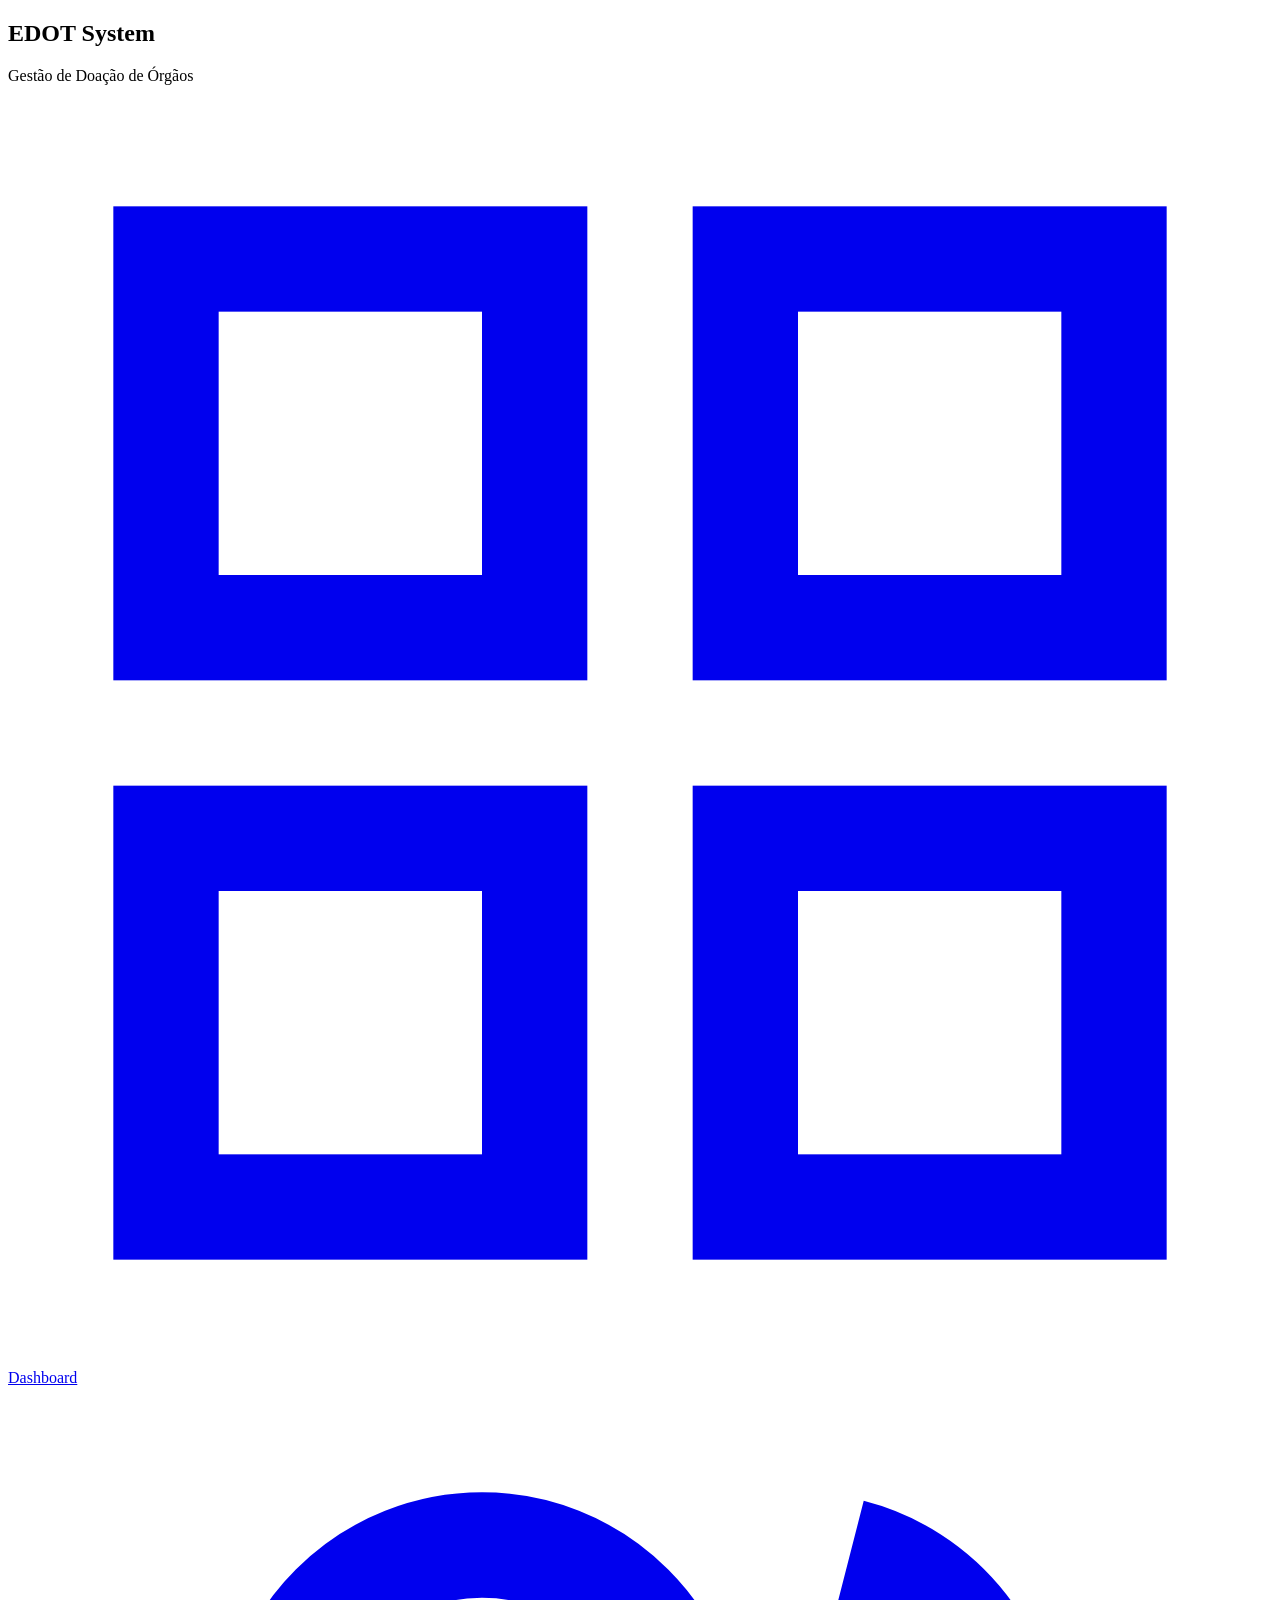
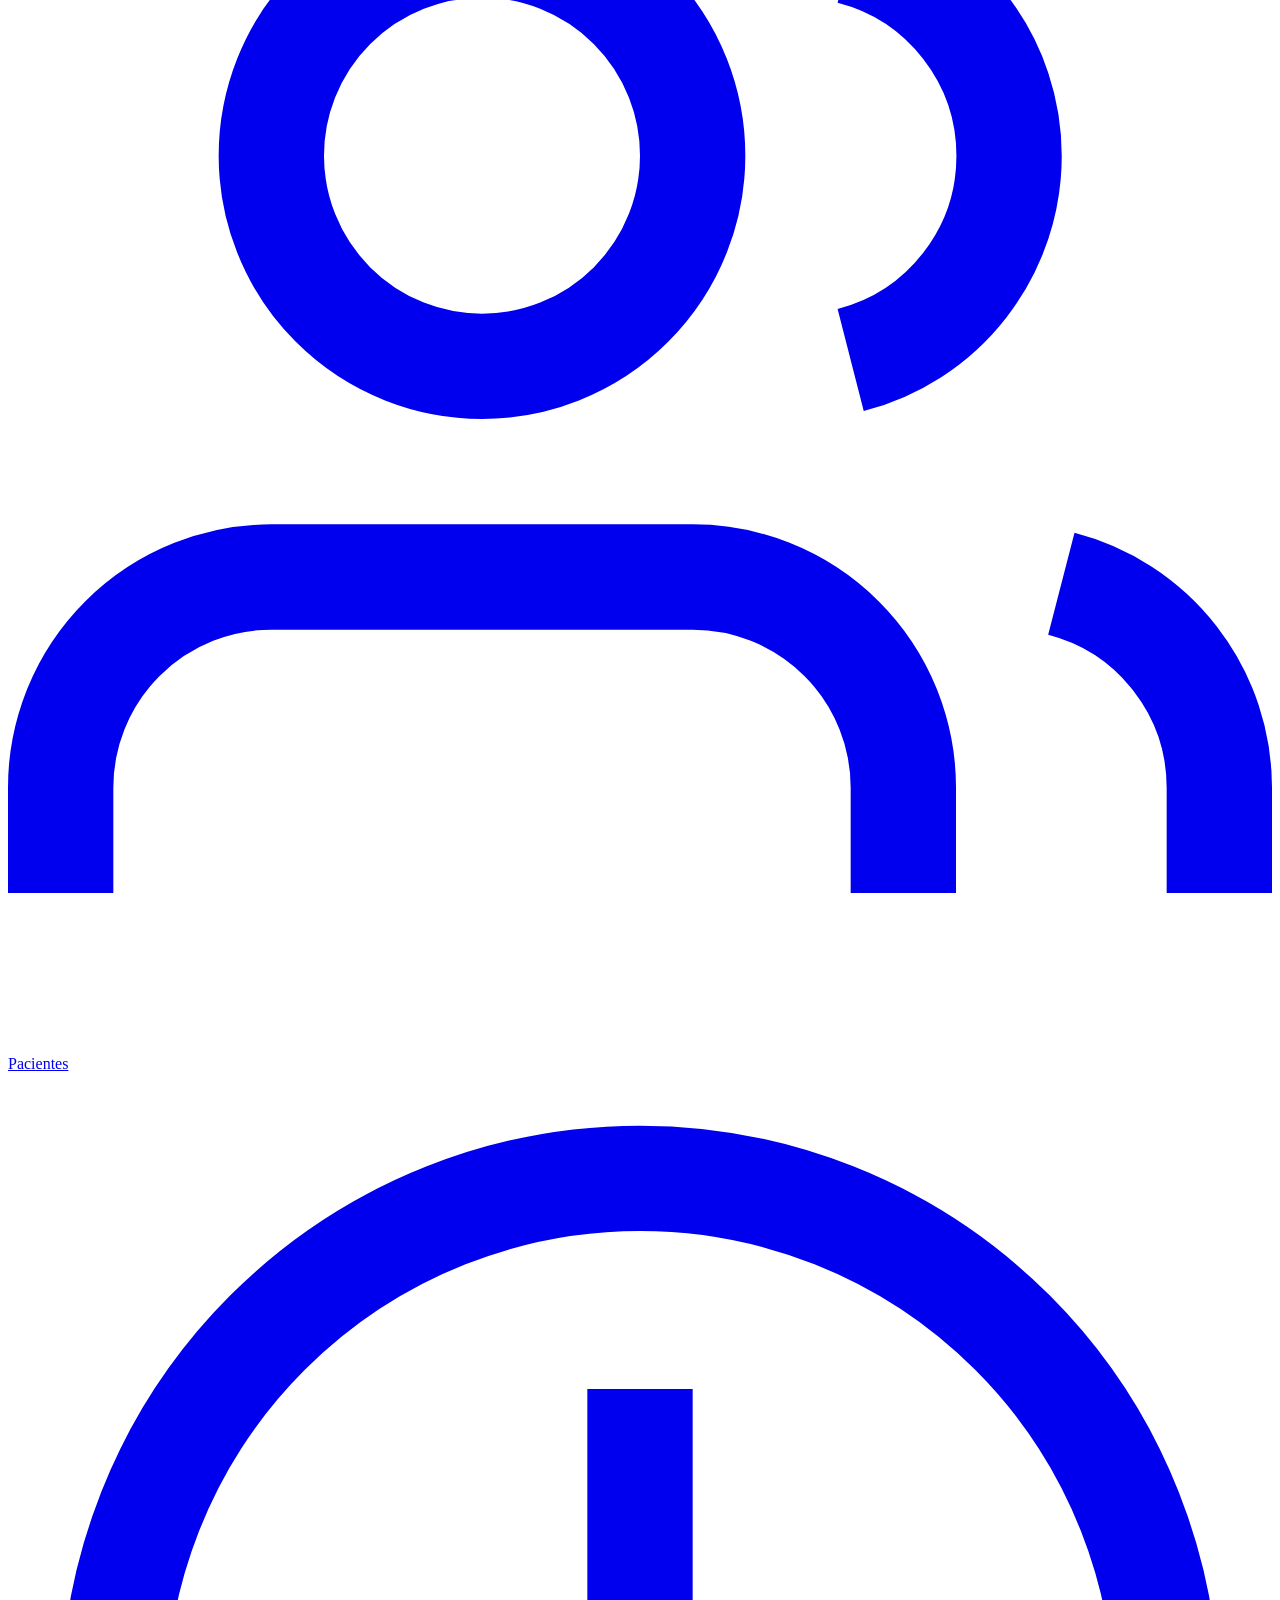
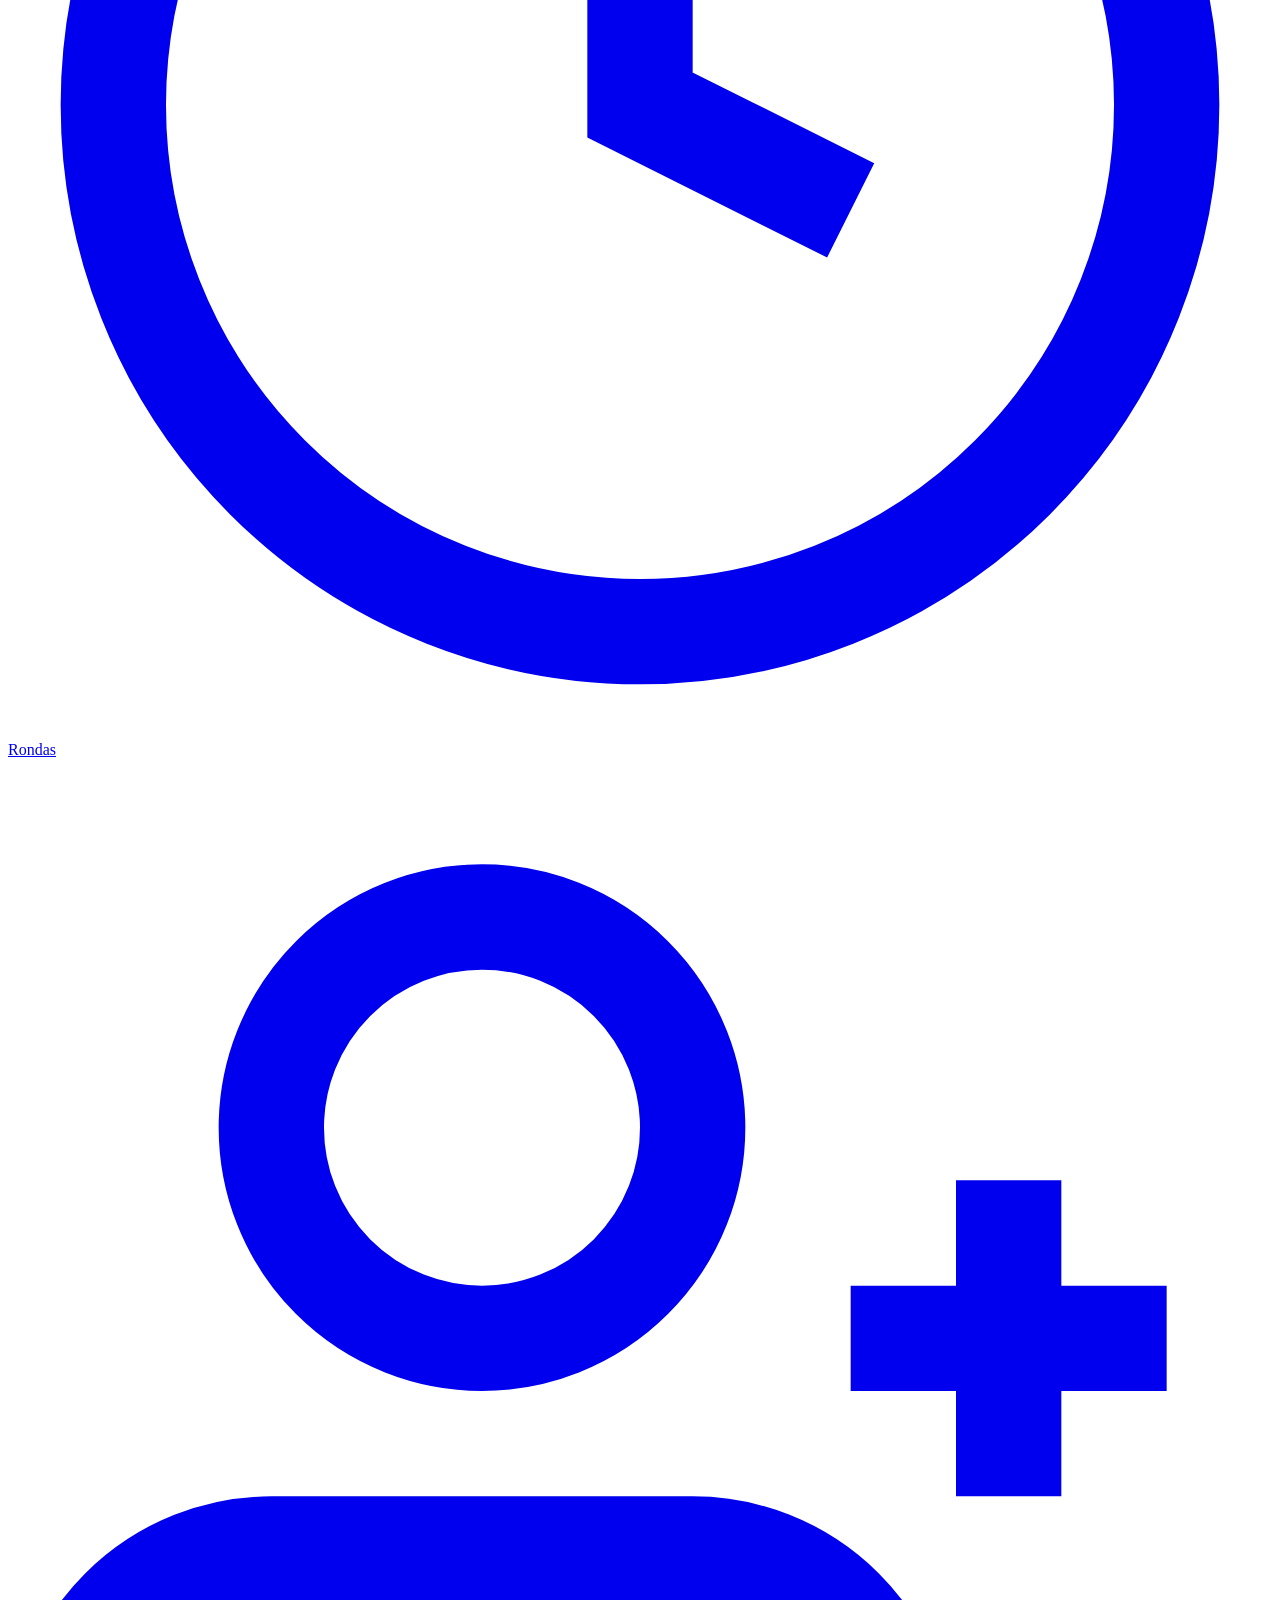
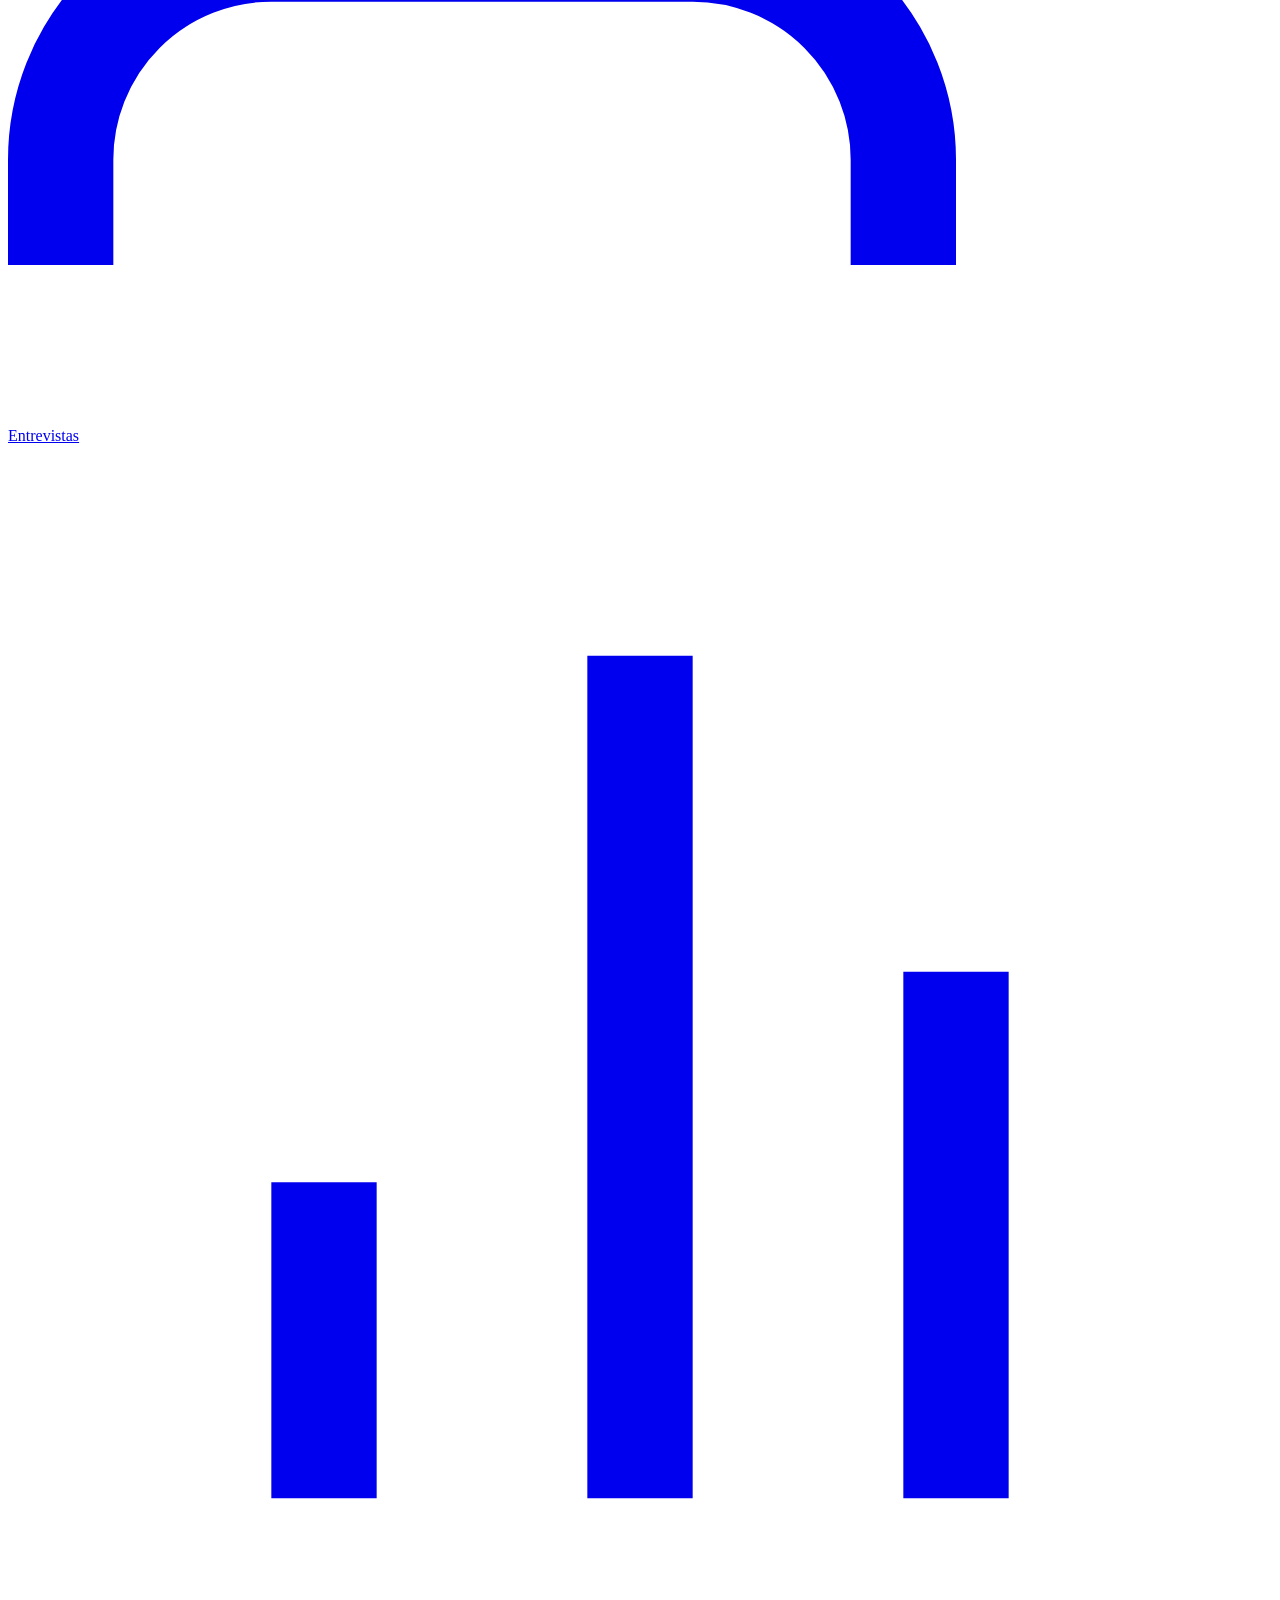
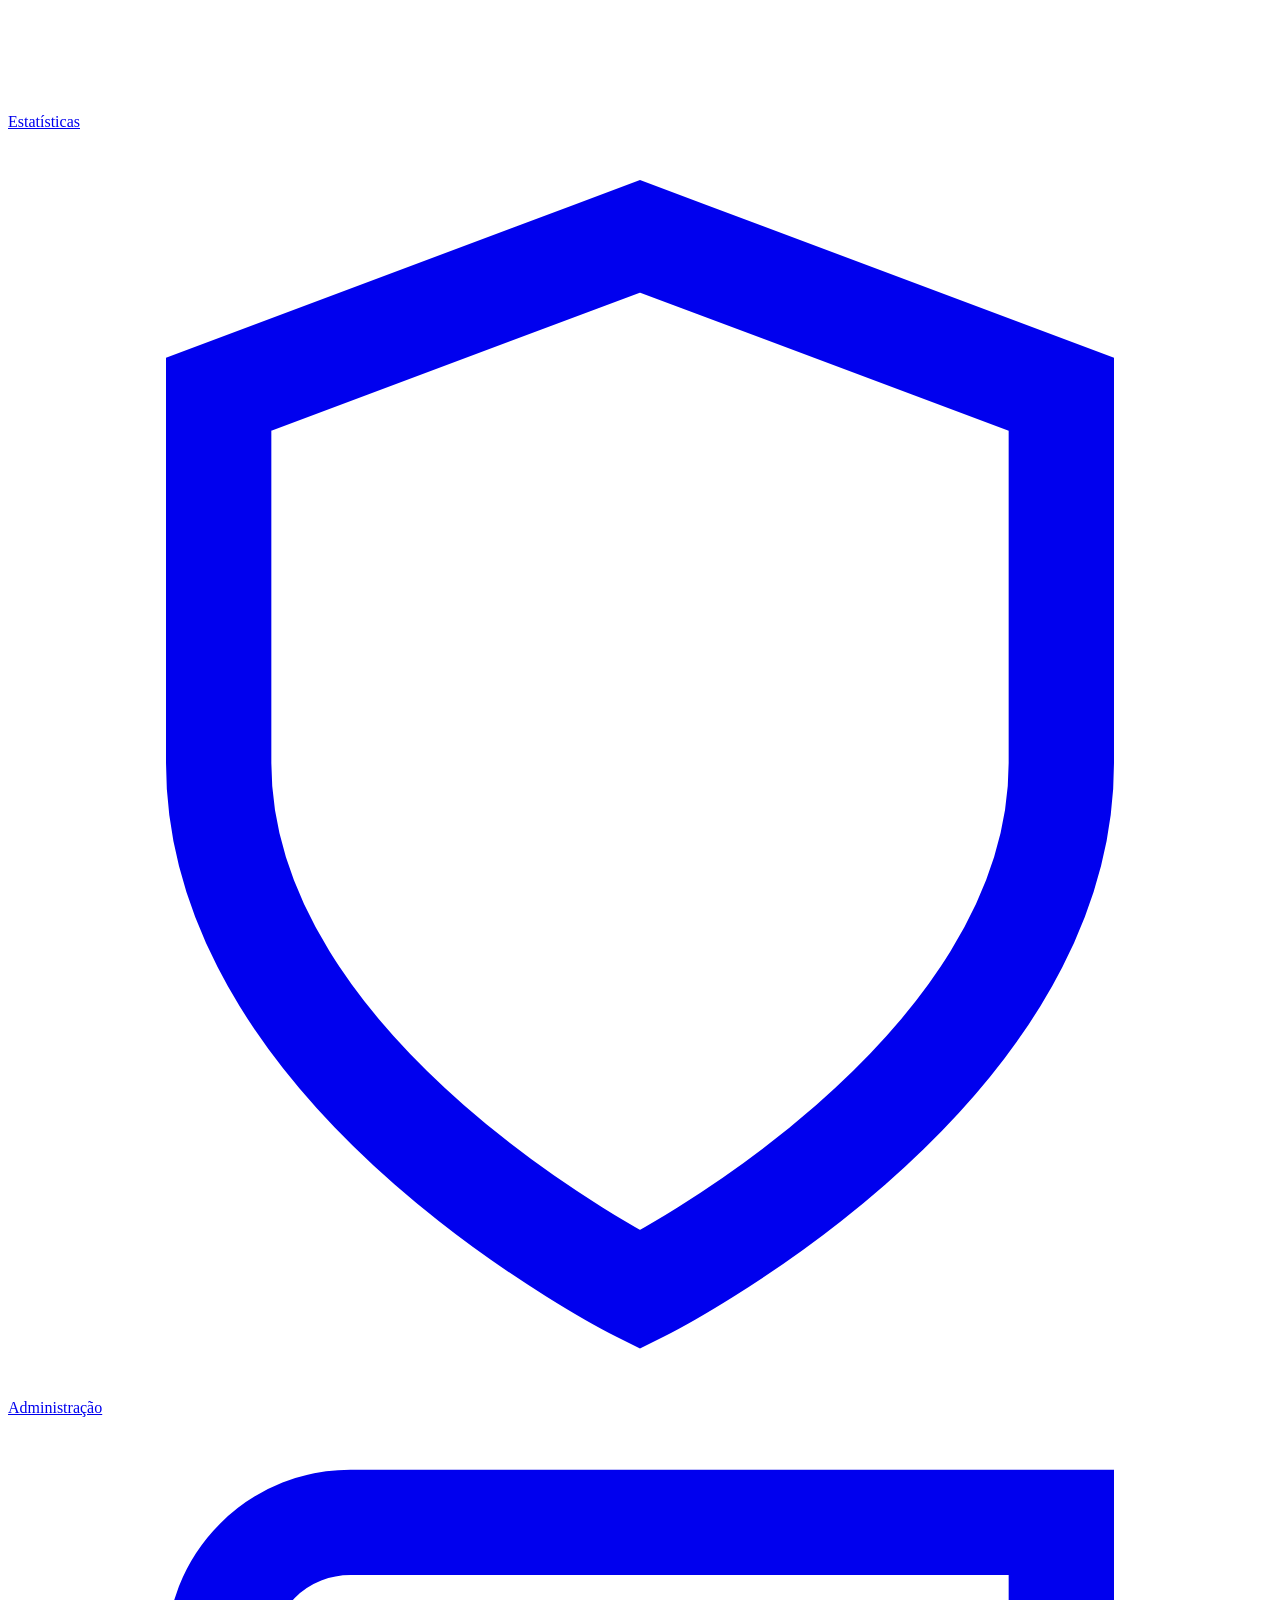
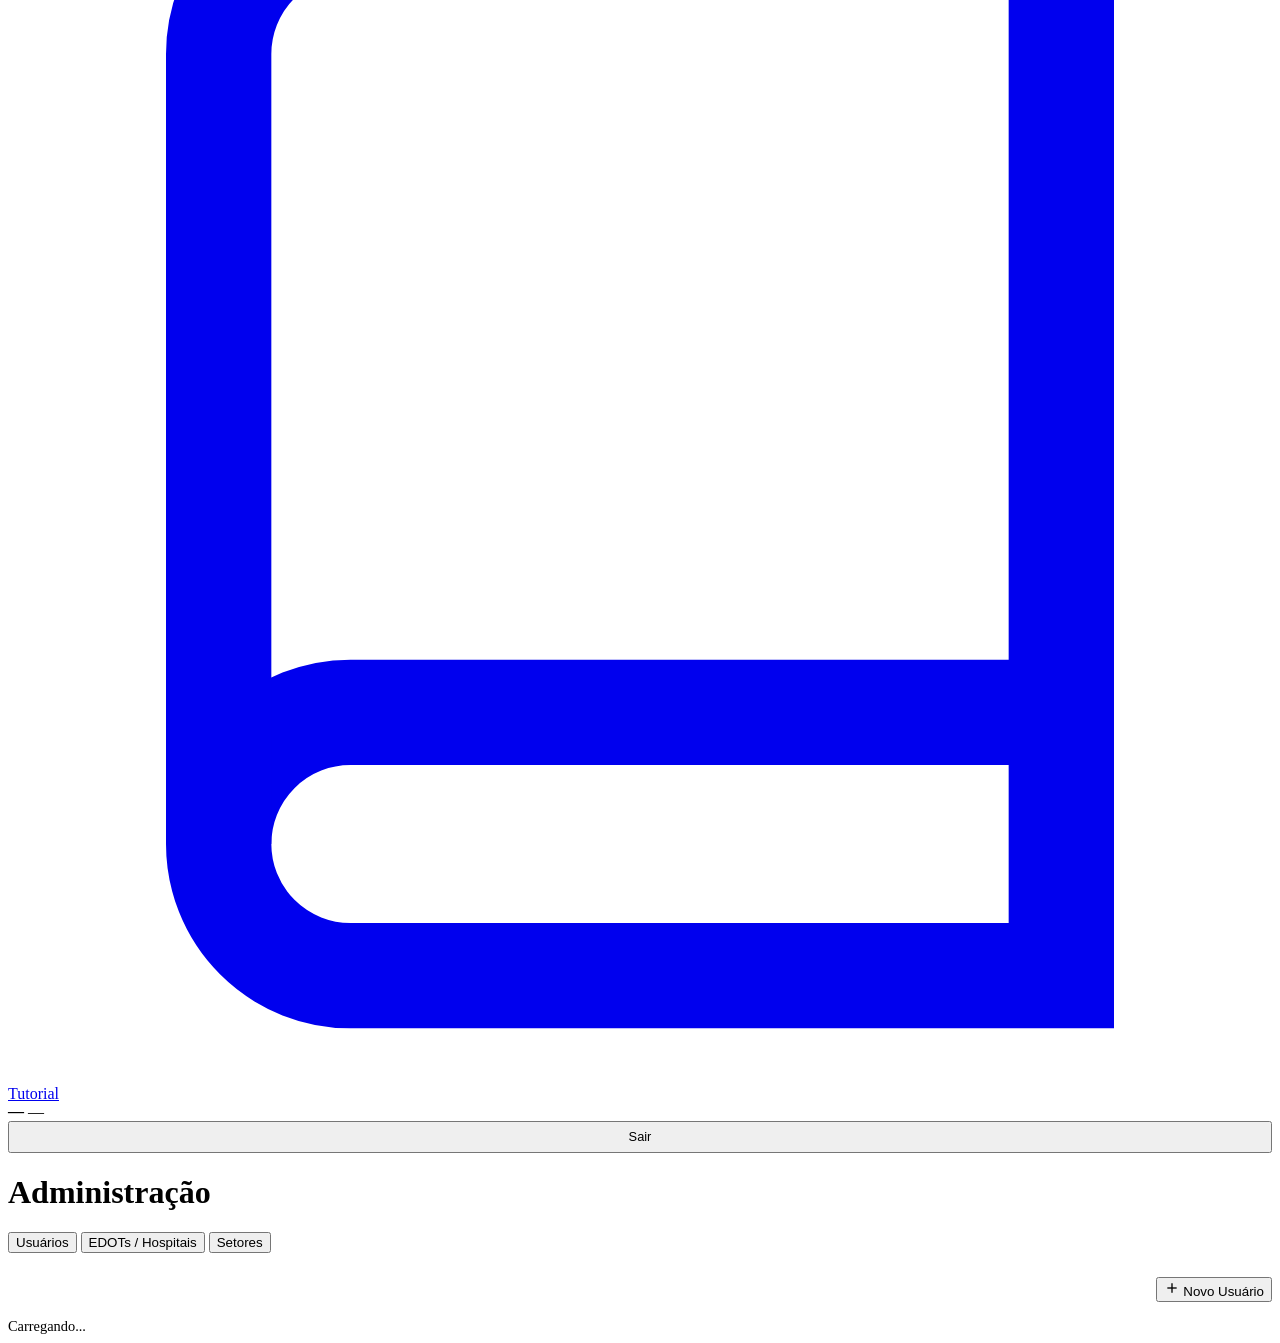
==== frontend/admin.html @ e47a6e8e "Add family interview module for tissue donation (DCD cases) New EntrevistaFamiliar model tracks circ" ====
<!DOCTYPE html>
<html lang="pt-BR">
<head>
  <meta charset="UTF-8">
  <meta name="viewport" content="width=device-width, initial-scale=1.0">
  <title>EDOT System — Administração</title>
  <link rel="stylesheet" href="/static/css/style.css">
</head>
<body class="page-main">

  <aside class="sidebar" id="sidebar">
    <div class="sidebar-topo">
      <h2>EDOT System</h2>
      <p>Gestão de Doação de Órgãos</p>
    </div>
    <nav class="sidebar-nav">
      <a href="/dashboard">
        <svg viewBox="0 0 24 24" fill="none" stroke="currentColor" stroke-width="2"><rect x="3" y="3" width="7" height="7"/><rect x="14" y="3" width="7" height="7"/><rect x="14" y="14" width="7" height="7"/><rect x="3" y="14" width="7" height="7"/></svg>
        Dashboard
      </a>
      <a href="/paciente">
        <svg viewBox="0 0 24 24" fill="none" stroke="currentColor" stroke-width="2"><path d="M17 21v-2a4 4 0 0 0-4-4H5a4 4 0 0 0-4 4v2"/><circle cx="9" cy="7" r="4"/><path d="M23 21v-2a4 4 0 0 0-3-3.87"/><path d="M16 3.13a4 4 0 0 1 0 7.75"/></svg>
        Pacientes
      </a>
      <a href="/ronda">
        <svg viewBox="0 0 24 24" fill="none" stroke="currentColor" stroke-width="2"><circle cx="12" cy="12" r="10"/><polyline points="12 6 12 12 16 14"/></svg>
        Rondas
      </a>
      <a href="/entrevista">
        <svg viewBox="0 0 24 24" fill="none" stroke="currentColor" stroke-width="2"><path d="M17 21v-2a4 4 0 0 0-4-4H5a4 4 0 0 0-4 4v2"/><circle cx="9" cy="7" r="4"/><line x1="19" y1="8" x2="19" y2="14"/><line x1="22" y1="11" x2="16" y2="11"/></svg>
        Entrevistas
      </a>
      <a href="/stats">
        <svg viewBox="0 0 24 24" fill="none" stroke="currentColor" stroke-width="2"><line x1="18" y1="20" x2="18" y2="10"/><line x1="12" y1="20" x2="12" y2="4"/><line x1="6" y1="20" x2="6" y2="14"/></svg>
        Estatísticas
      </a>
      <a href="/admin" class="ativo">
        <svg viewBox="0 0 24 24" fill="none" stroke="currentColor" stroke-width="2"><path d="M12 22s8-4 8-10V5l-8-3-8 3v7c0 6 8 10 8 10z"/></svg>
        Administração
      </a>
          <a href="/tutorial">
        <svg viewBox="0 0 24 24" fill="none" stroke="currentColor" stroke-width="2"><path d="M4 19.5A2.5 2.5 0 0 1 6.5 17H20"/><path d="M6.5 2H20v20H6.5A2.5 2.5 0 0 1 4 19.5v-15A2.5 2.5 0 0 1 6.5 2z"/></svg>
        Tutorial
      </a>
    </nav>
    <div class="sidebar-rodape">
      <div class="usuario-info">
        <strong id="sidebar-nome">—</strong>
        <span id="sidebar-perfil">—</span>
      </div>
      <button class="btn btn-secundario" onclick="Api.limparSessao(); window.location.href='/';" style="width:100%;font-size:.8rem;padding:.4rem">
        Sair
      </button>
    </div>
  </aside>

  <main class="conteudo">
    <div class="page-header">
      <h1>Administração</h1>
    </div>

    <!-- Abas -->
    <div style="display:flex;gap:.25rem;margin-bottom:1.5rem;border-bottom:2px solid var(--cinza-borda)">
      <button class="aba aba-ativa" data-aba="usuarios">Usuários</button>
      <button class="aba" data-aba="edots" id="aba-edots">EDOTs / Hospitais</button>
      <button class="aba" data-aba="setores">Setores</button>
    </div>

    <!-- Painel: Usuários -->
    <div id="painel-usuarios">
      <div style="display:flex;justify-content:flex-end;margin-bottom:1rem">
        <button class="btn btn-sucesso" id="btn-novo-usuario">
          <svg viewBox="0 0 24 24" width="16" height="16" fill="none" stroke="currentColor" stroke-width="2"><line x1="12" y1="5" x2="12" y2="19"/><line x1="5" y1="12" x2="19" y2="12"/></svg>
          Novo Usuário
        </button>
      </div>
      <div class="card">
        <div id="loading-usuarios" style="color:var(--texto-leve);font-size:.9rem">Carregando...</div>
        <div class="tabela-wrapper" id="wrapper-usuarios" style="display:none">
          <table>
            <thead>
              <tr>
                <th>Nome</th>
                <th>E-mail</th>
                <th>Perfil</th>
                <th>EDOT / OPO</th>
                <th>Status</th>
                <th></th>
              </tr>
            </thead>
            <tbody id="tbody-usuarios"></tbody>
          </table>
        </div>
      </div>
    </div>

    <!-- Painel: EDOTs -->
    <div id="painel-edots" style="display:none">
      <div style="display:flex;justify-content:flex-end;margin-bottom:1rem" id="toolbar-edots">
        <button class="btn btn-sucesso" id="btn-novo-edot">
          <svg viewBox="0 0 24 24" width="16" height="16" fill="none" stroke="currentColor" stroke-width="2"><line x1="12" y1="5" x2="12" y2="19"/><line x1="5" y1="12" x2="19" y2="12"/></svg>
          Nova EDOT
        </button>
      </div>
      <div class="card">
        <div id="loading-edots" style="color:var(--texto-leve);font-size:.9rem">Carregando...</div>
        <div class="tabela-wrapper" id="wrapper-edots" style="display:none">
          <table>
            <thead>
              <tr>
                <th>Sigla</th>
                <th>Hospital</th>
                <th>OPO</th>
                <th>Status</th>
              </tr>
            </thead>
            <tbody id="tbody-edots"></tbody>
          </table>
        </div>
      </div>
    </div>

    <!-- Painel: Setores -->
    <div id="painel-setores" style="display:none">
      <div style="display:flex;gap:.75rem;align-items:flex-end;margin-bottom:1rem;flex-wrap:wrap">
        <div class="form-grupo" style="margin:0;min-width:200px">
          <label>Filtrar por EDOT</label>
          <select id="filtro-edot-setor">
            <option value="">Todas as EDOTs</option>
          </select>
        </div>
        <button class="btn btn-sucesso" id="btn-novo-setor">
          <svg viewBox="0 0 24 24" width="16" height="16" fill="none" stroke="currentColor" stroke-width="2"><line x1="12" y1="5" x2="12" y2="19"/><line x1="5" y1="12" x2="19" y2="12"/></svg>
          Novo Setor
        </button>
      </div>
      <div class="card">
        <div id="loading-setores" style="color:var(--texto-leve);font-size:.9rem">Carregando...</div>
        <div class="tabela-wrapper" id="wrapper-setores" style="display:none">
          <table>
            <thead>
              <tr>
                <th>Nome</th>
                <th>EDOT</th>
                <th>Descrição</th>
                <th>Status</th>
              </tr>
            </thead>
            <tbody id="tbody-setores"></tbody>
          </table>
        </div>
      </div>
    </div>
  </main>

  <!-- Modal: Usuário -->
  <div id="modal-usuario" class="modal-overlay" style="display:none">
    <div class="modal-box">
      <div class="modal-header">
        <h2 class="modal-titulo" id="titulo-usuario">Novo Usuário</h2>
        <button class="modal-fechar" onclick="fecharModalUsuario()">&times;</button>
      </div>
      <div id="alerta-usuario" class="alerta"></div>
      <form id="form-usuario">
        <input type="hidden" id="u-id">
        <div class="form-grupo">
          <label for="u-nome">Nome completo *</label>
          <input type="text" id="u-nome" required>
        </div>
        <div class="form-grupo">
          <label for="u-email">E-mail *</label>
          <input type="email" id="u-email" required>
        </div>
        <div class="form-grupo" id="grupo-senha">
          <label for="u-senha">Senha *</label>
          <input type="password" id="u-senha" placeholder="Mínimo 6 caracteres">
        </div>
        <div class="form-grupo" id="grupo-perfil">
          <label for="u-perfil">Perfil *</label>
          <select id="u-perfil" required>
            <option value="">Selecione...</option>
            <option value="cet_admin">CET Admin</option>
            <option value="opo_auditor">OPO Auditor</option>
            <option value="edot_coord">EDOT Coordenador</option>
            <option value="edot_membro">EDOT Membro</option>
          </select>
        </div>
        <div class="form-grupo" id="grupo-edot">
          <label for="u-edot">EDOT</label>
          <select id="u-edot">
            <option value="">Nenhuma</option>
          </select>
        </div>
        <div class="form-grupo" id="grupo-opo">
          <label for="u-opo">OPO</label>
          <select id="u-opo">
            <option value="">Nenhuma</option>
          </select>
        </div>
        <div style="display:flex;gap:.75rem;justify-content:flex-end">
          <button type="button" class="btn btn-secundario" onclick="fecharModalUsuario()">Cancelar</button>
          <button type="button" class="btn btn-perigo" id="btn-desativar-usuario" style="display:none">Desativar</button>
          <button type="submit" class="btn btn-sucesso">
            <span id="spinner-usuario" class="spinner" style="display:none"></span>
            Salvar
          </button>
        </div>
      </form>
    </div>
  </div>

  <!-- Modal: EDOT -->
  <div id="modal-edot" class="modal-overlay" style="display:none">
    <div class="modal-box">
      <div class="modal-header">
        <h2 class="modal-titulo">Nova EDOT</h2>
        <button class="modal-fechar" onclick="fecharModalEdot()">&times;</button>
      </div>
      <div id="alerta-edot" class="alerta"></div>
      <form id="form-edot">
        <div class="form-grupo">
          <label for="edot-nome">Nome do Hospital *</label>
          <input type="text" id="edot-nome" required>
        </div>
        <div class="form-grupo">
          <label for="edot-sigla">Sigla *</label>
          <input type="text" id="edot-sigla" required placeholder="Ex: HPS">
        </div>
        <div class="form-grupo">
          <label for="edot-opo">OPO *</label>
          <select id="edot-opo" required>
            <option value="">Selecione...</option>
          </select>
        </div>
        <div style="display:flex;gap:.75rem;justify-content:flex-end">
          <button type="button" class="btn btn-secundario" onclick="fecharModalEdot()">Cancelar</button>
          <button type="submit" class="btn btn-sucesso">
            <span id="spinner-edot" class="spinner" style="display:none"></span>
            Salvar
          </button>
        </div>
      </form>
    </div>
  </div>

  <!-- Modal: Setor -->
  <div id="modal-setor" class="modal-overlay" style="display:none">
    <div class="modal-box">
      <div class="modal-header">
        <h2 class="modal-titulo">Novo Setor</h2>
        <button class="modal-fechar" onclick="fecharModalSetor()">&times;</button>
      </div>
      <div id="alerta-setor" class="alerta"></div>
      <form id="form-setor">
        <div class="form-grupo">
          <label for="setor-nome">Nome do Setor *</label>
          <input type="text" id="setor-nome" required placeholder="Ex: UTI Adulto">
        </div>
        <div class="form-grupo">
          <label for="setor-edot">EDOT *</label>
          <select id="setor-edot" required>
            <option value="">Selecione...</option>
          </select>
        </div>
        <div class="form-grupo">
          <label for="setor-descricao">Descrição</label>
          <input type="text" id="setor-descricao" placeholder="Descrição opcional">
        </div>
        <div style="display:flex;gap:.75rem;justify-content:flex-end">
          <button type="button" class="btn btn-secundario" onclick="fecharModalSetor()">Cancelar</button>
          <button type="submit" class="btn btn-sucesso">
            <span id="spinner-setor" class="spinner" style="display:none"></span>
            Salvar
          </button>
        </div>
      </form>
    </div>
  </div>

  <script src="/static/js/api.js"></script>
  <script src="/static/js/admin.js"></script>
</body>
</html>
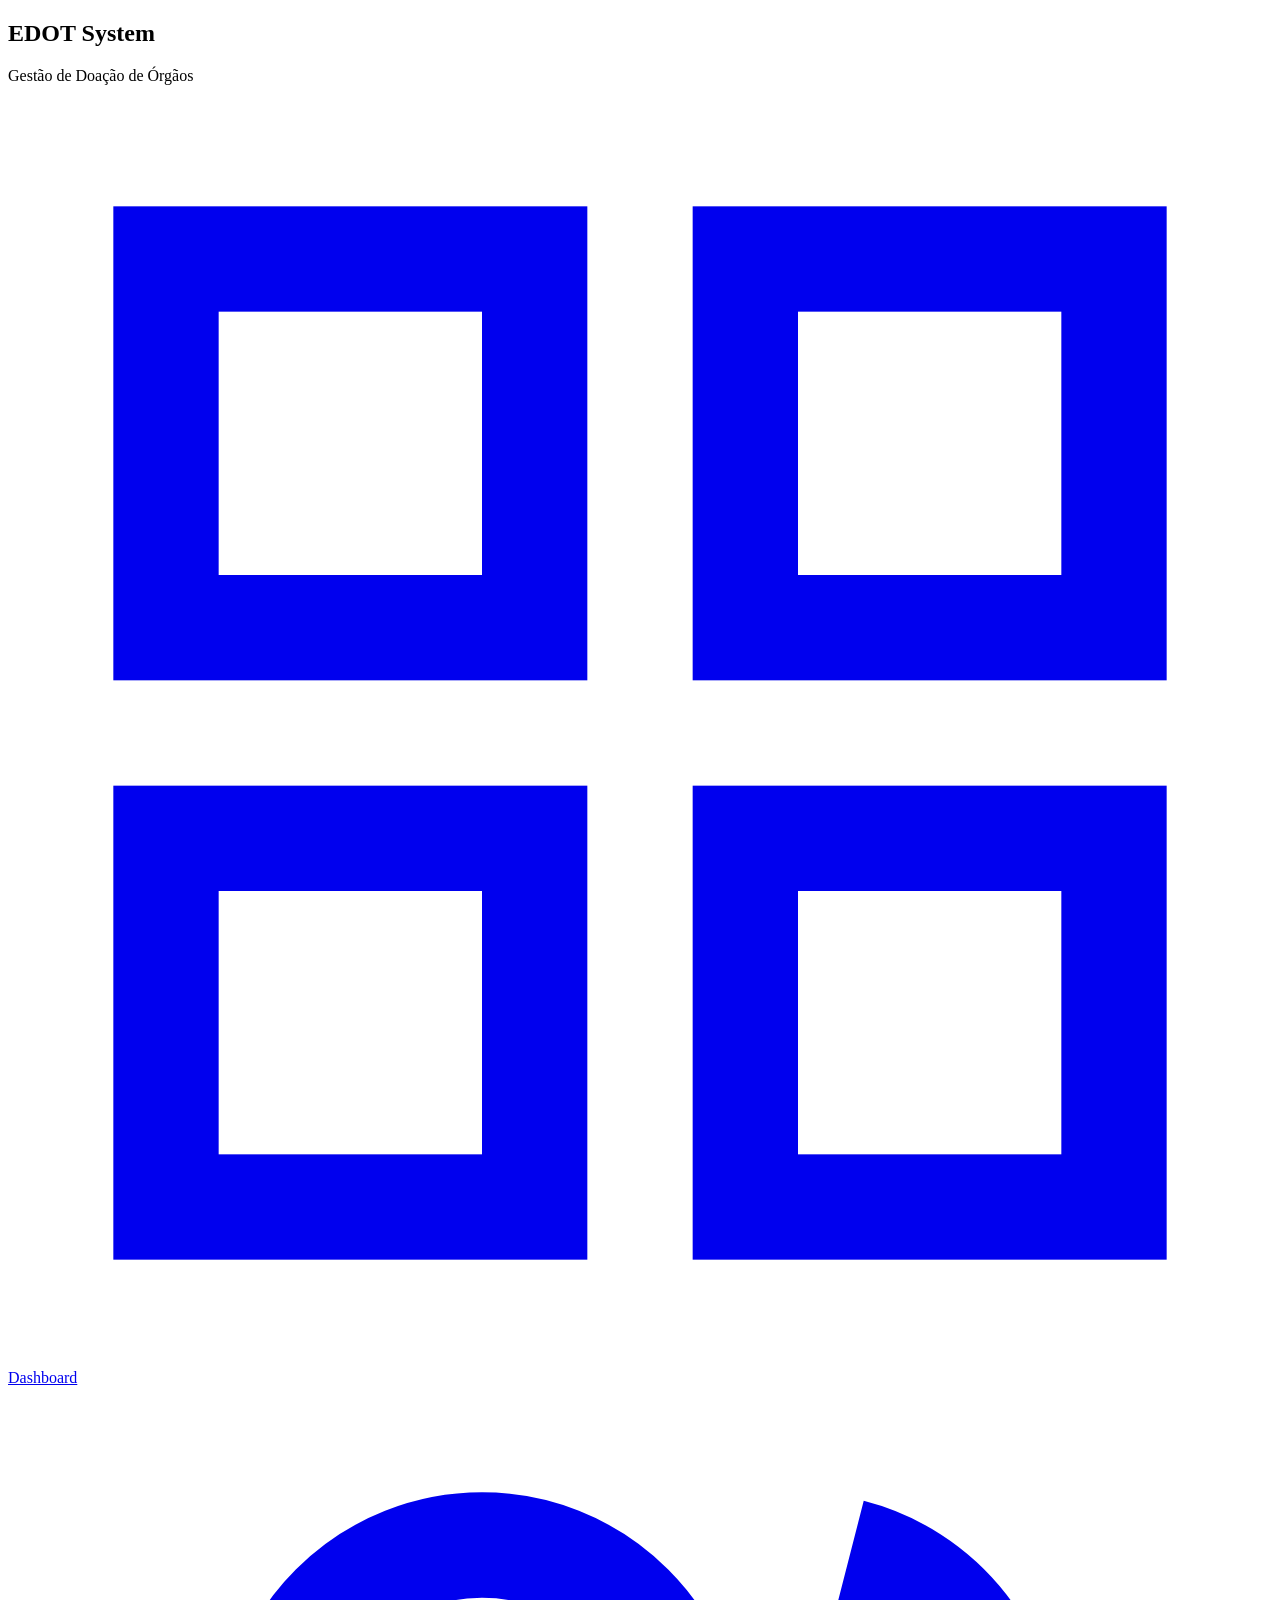
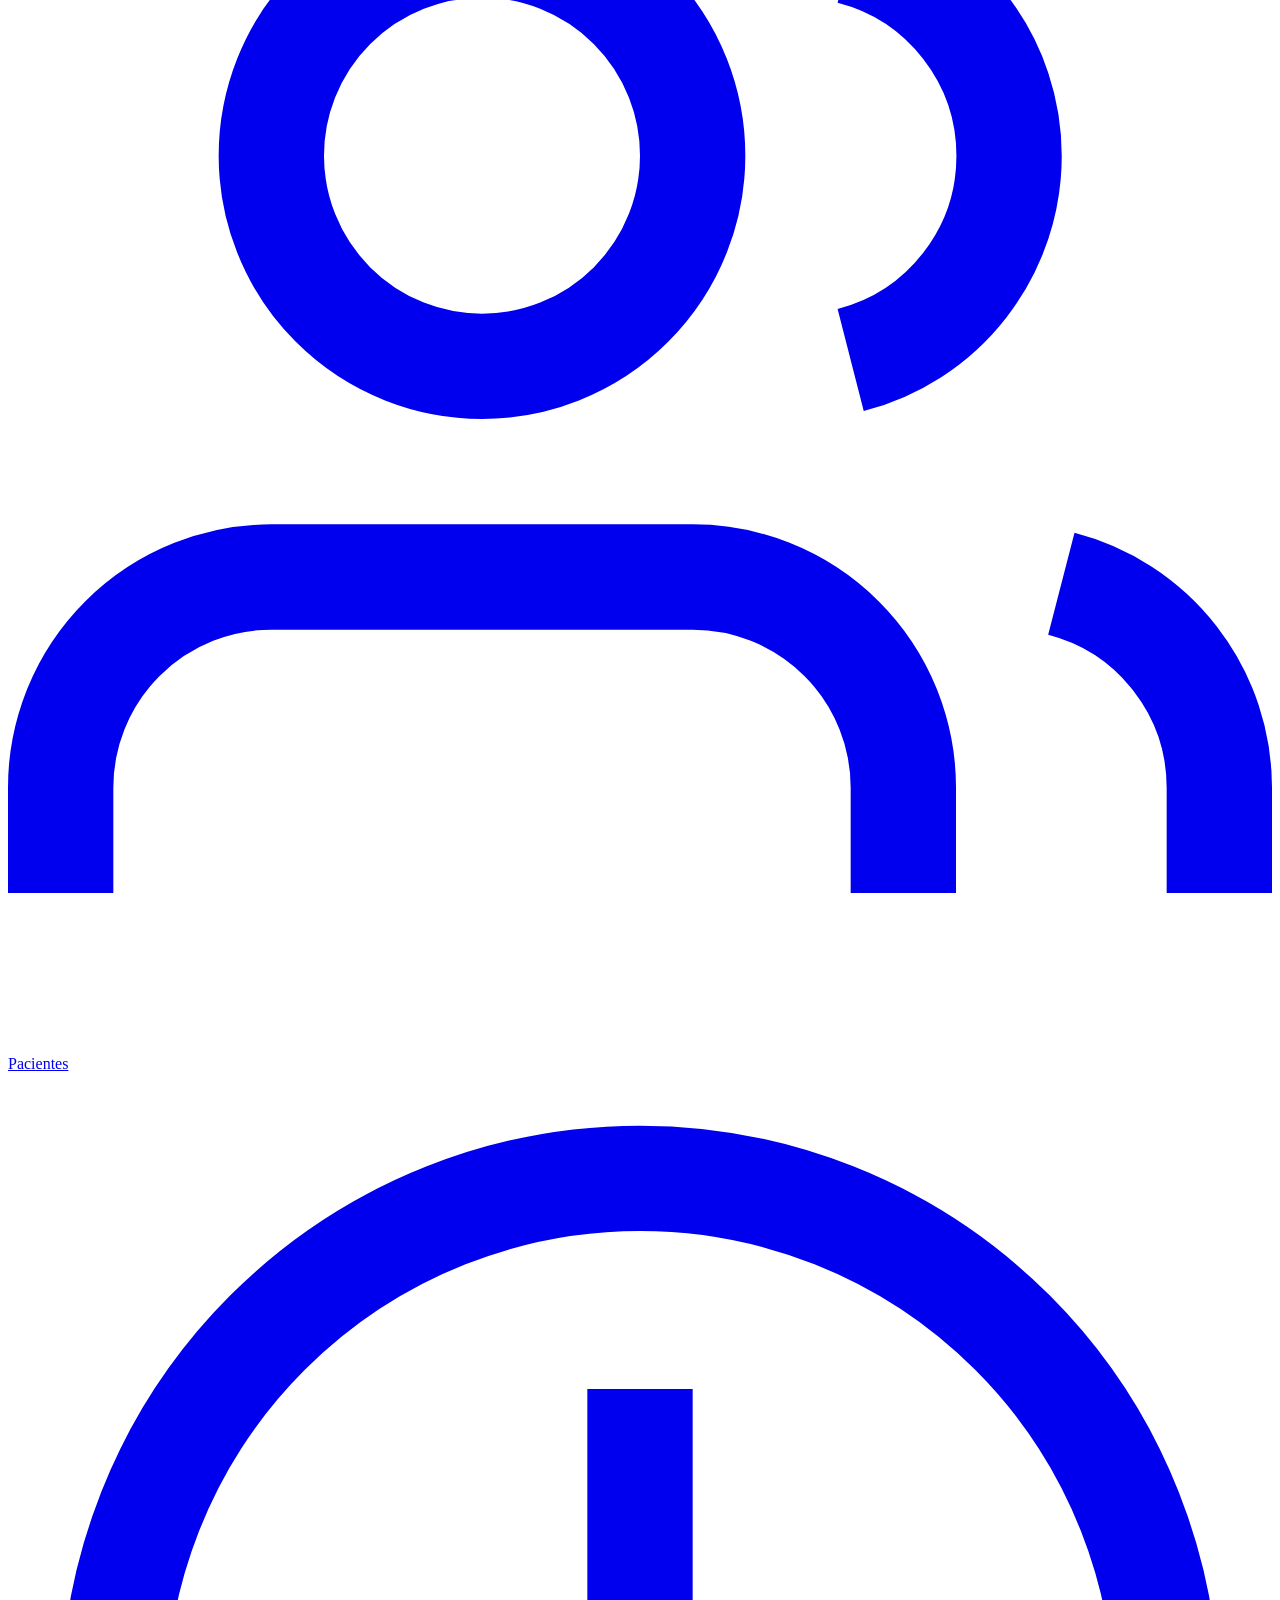
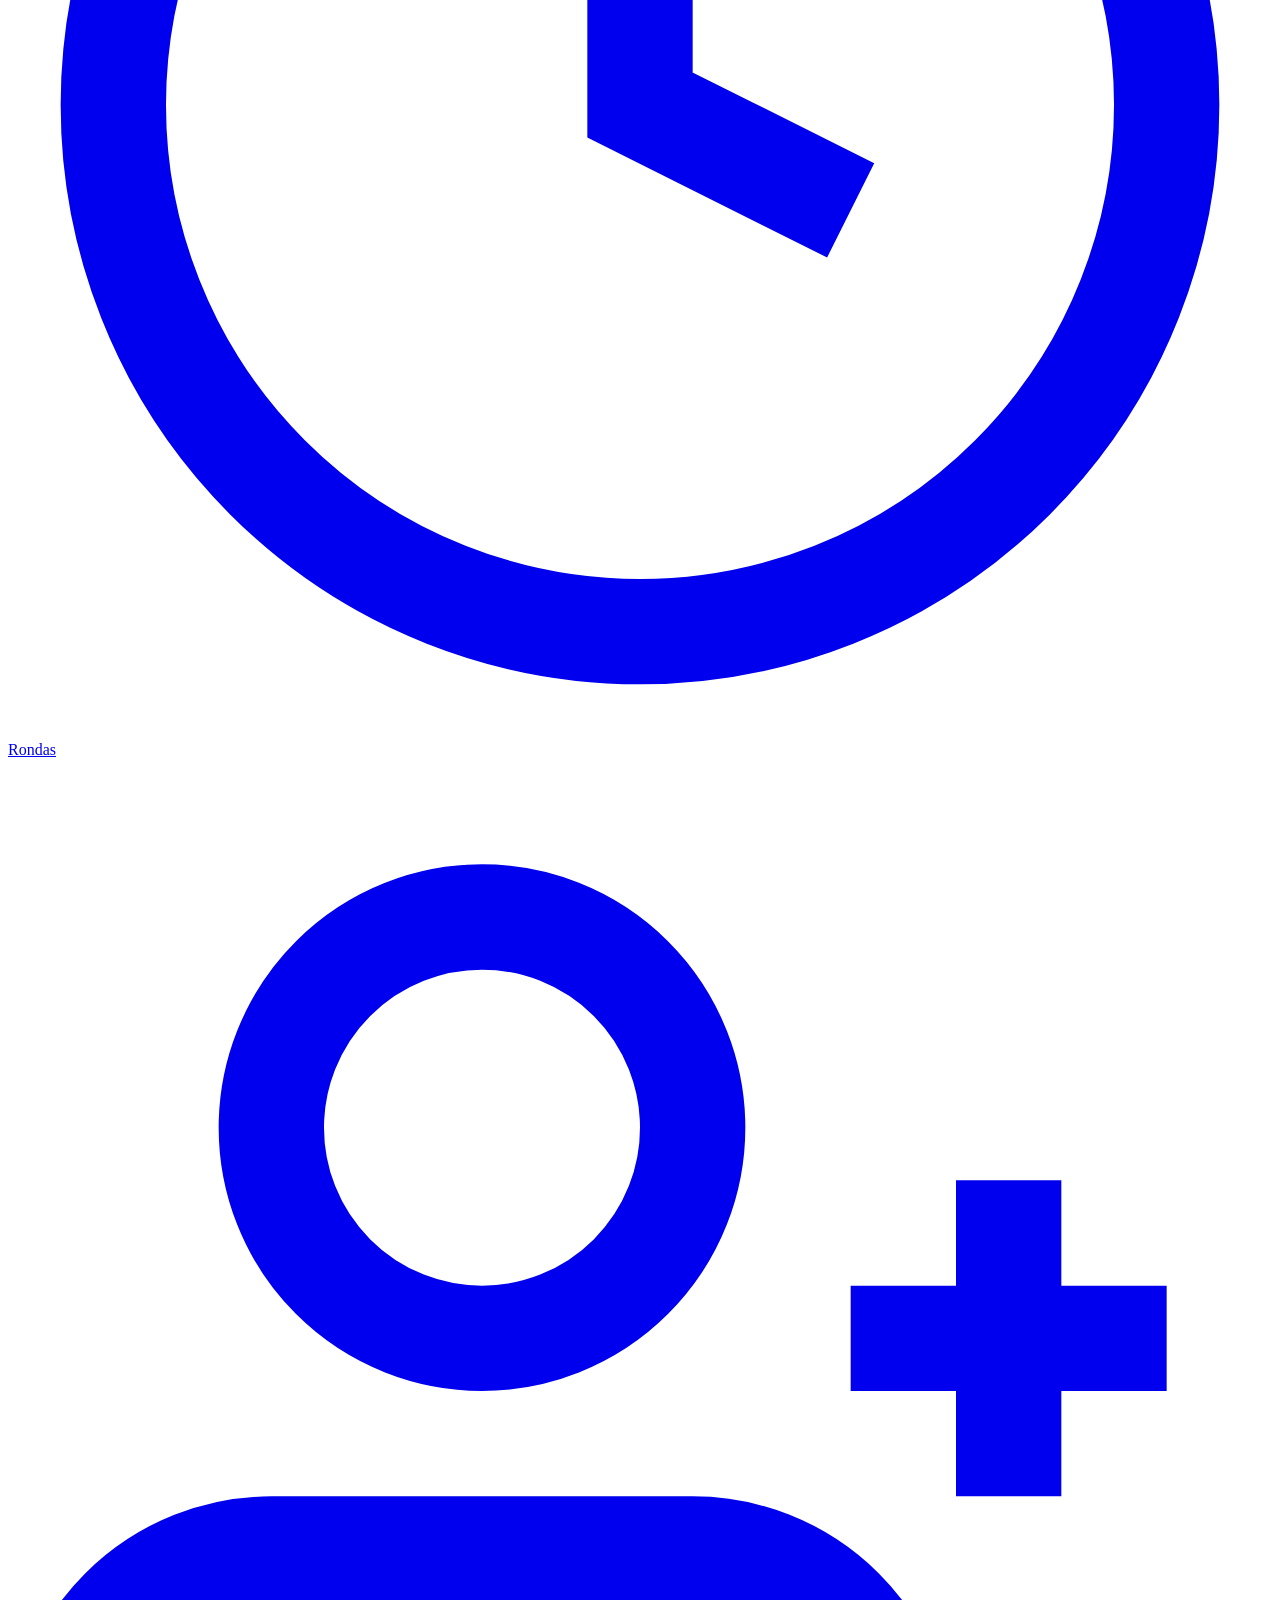
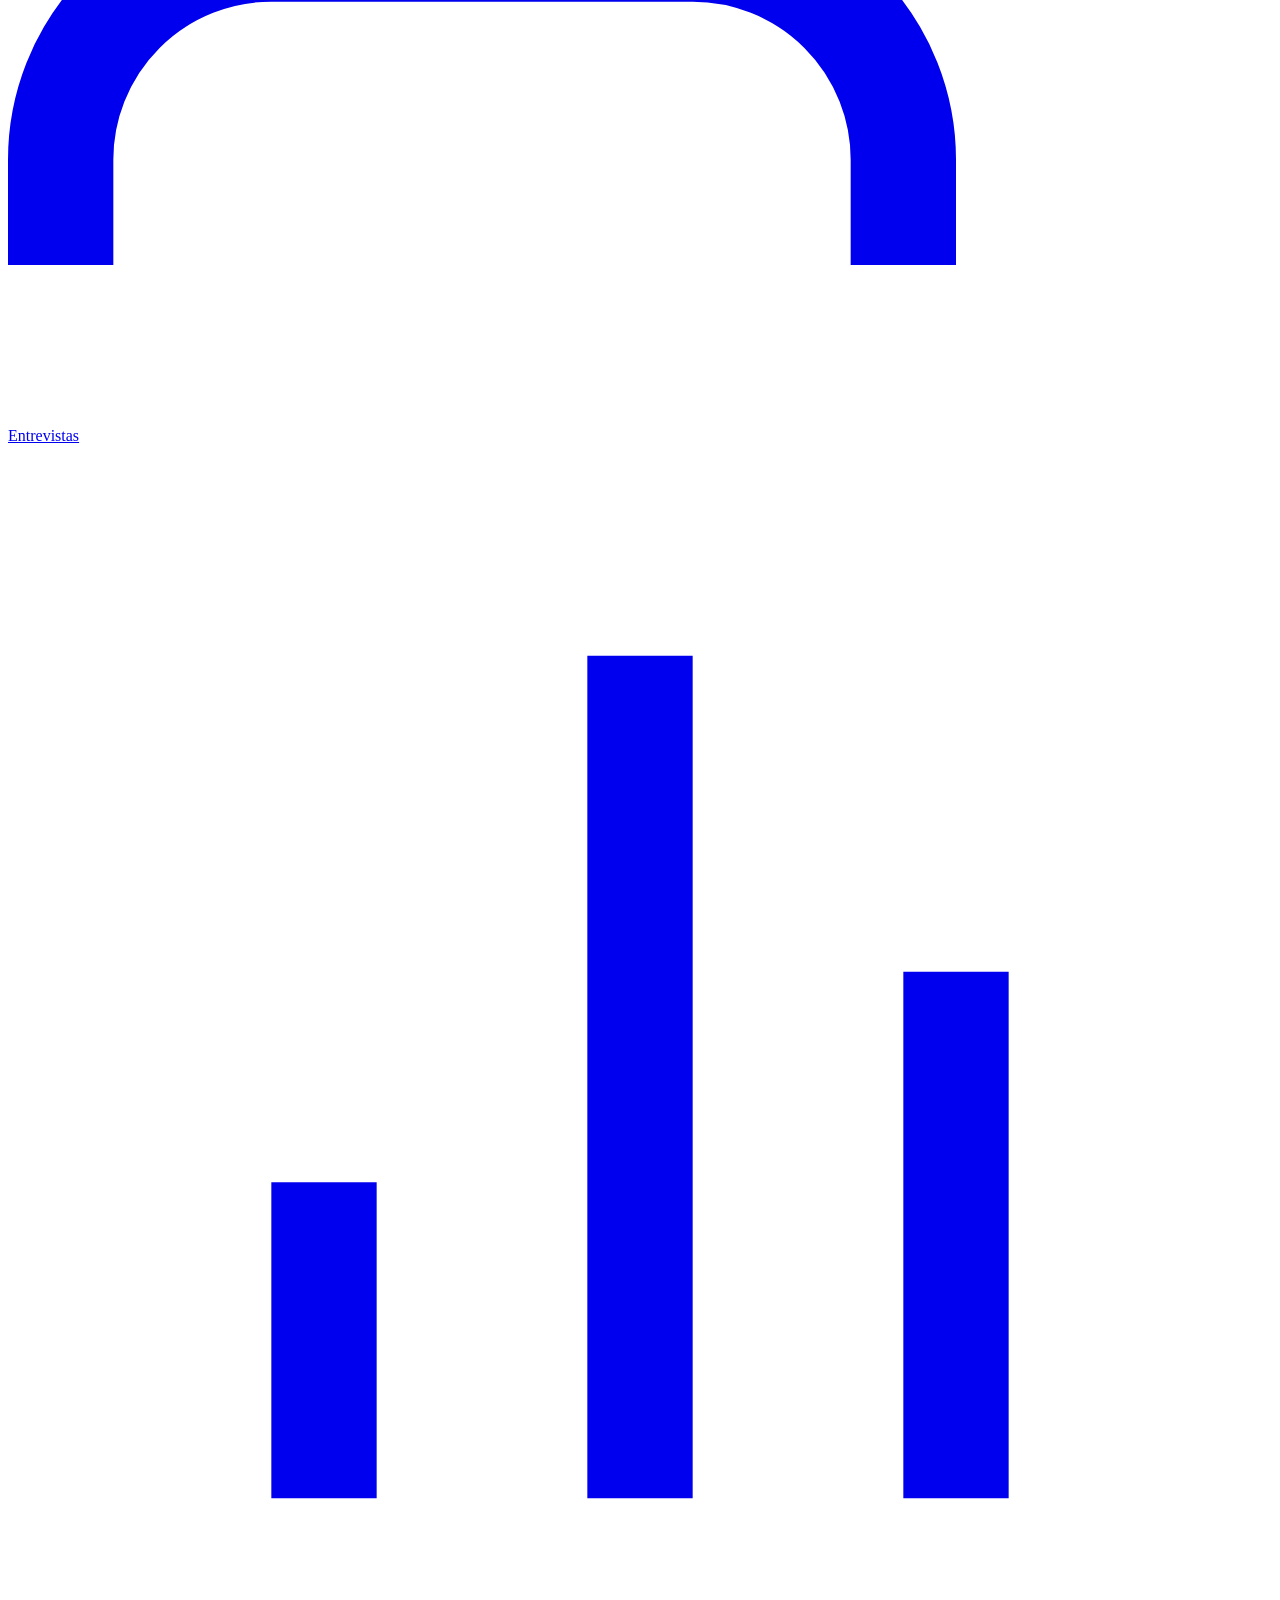
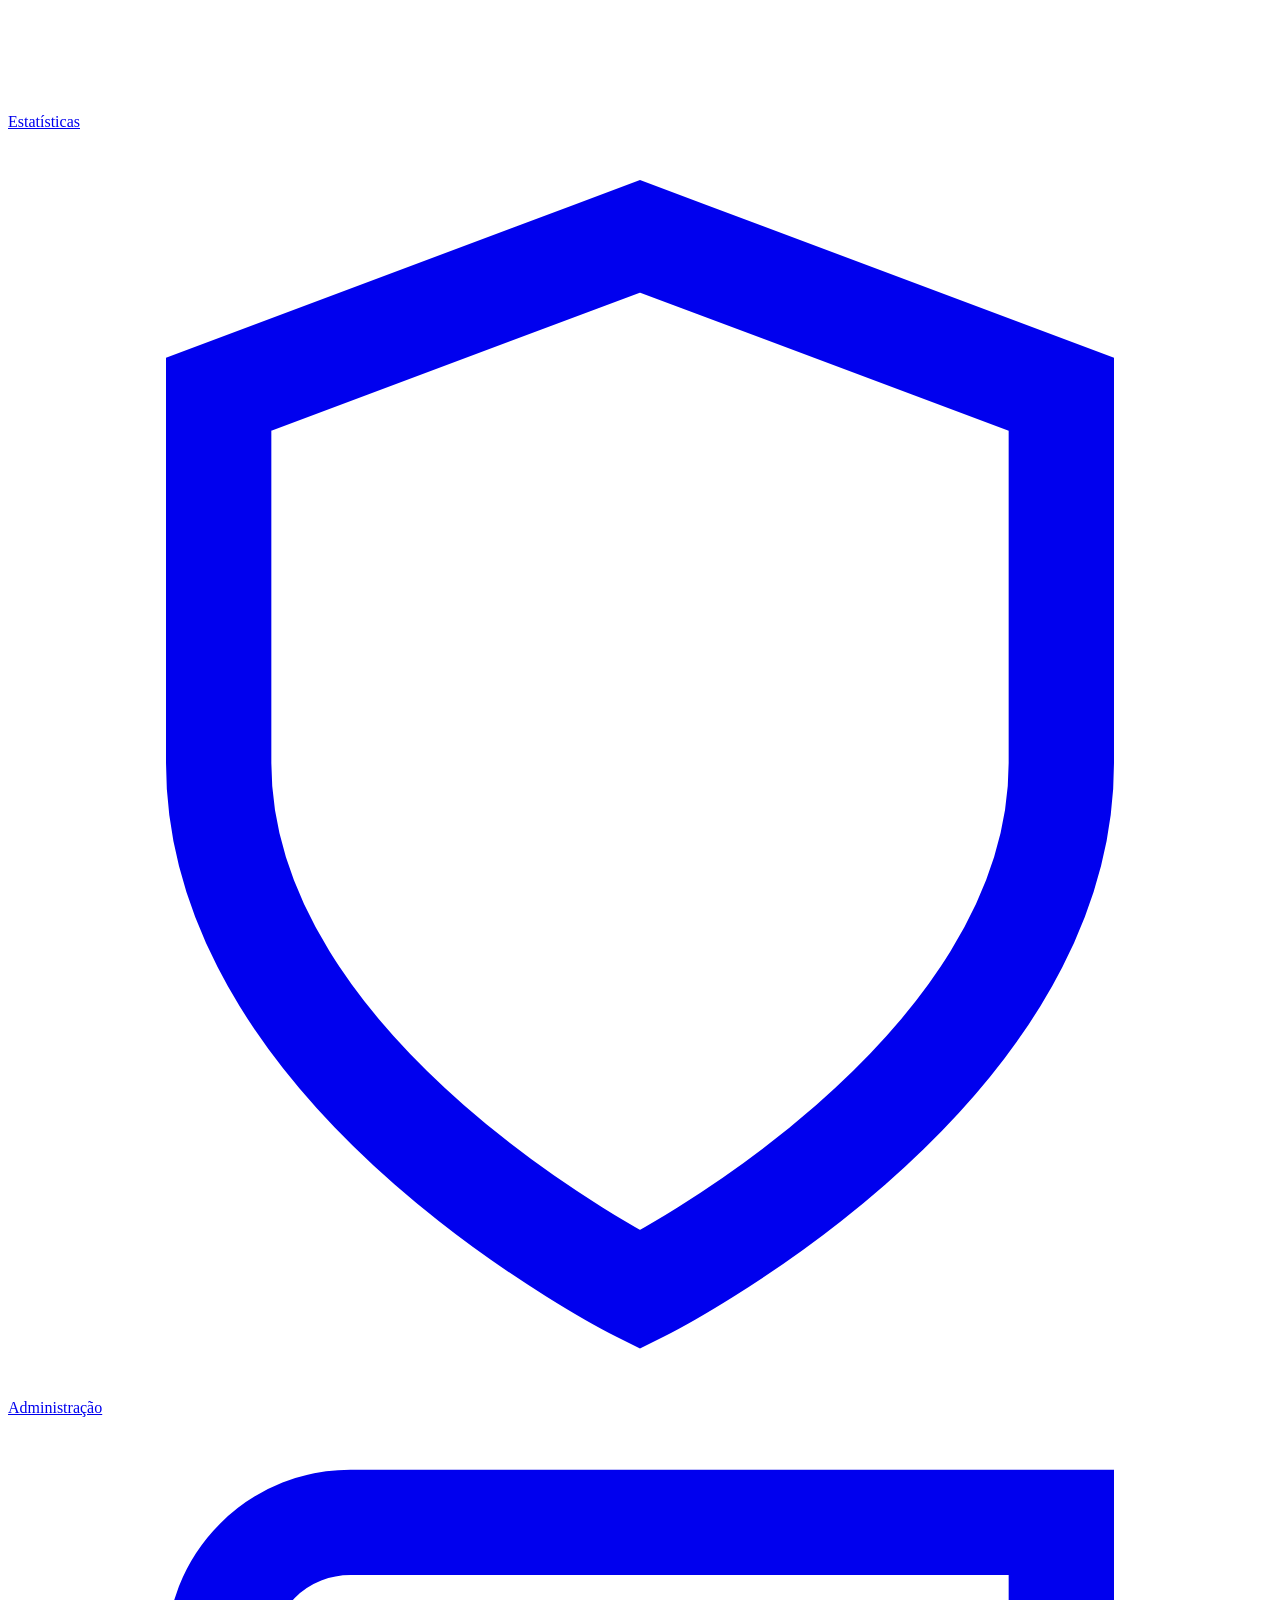
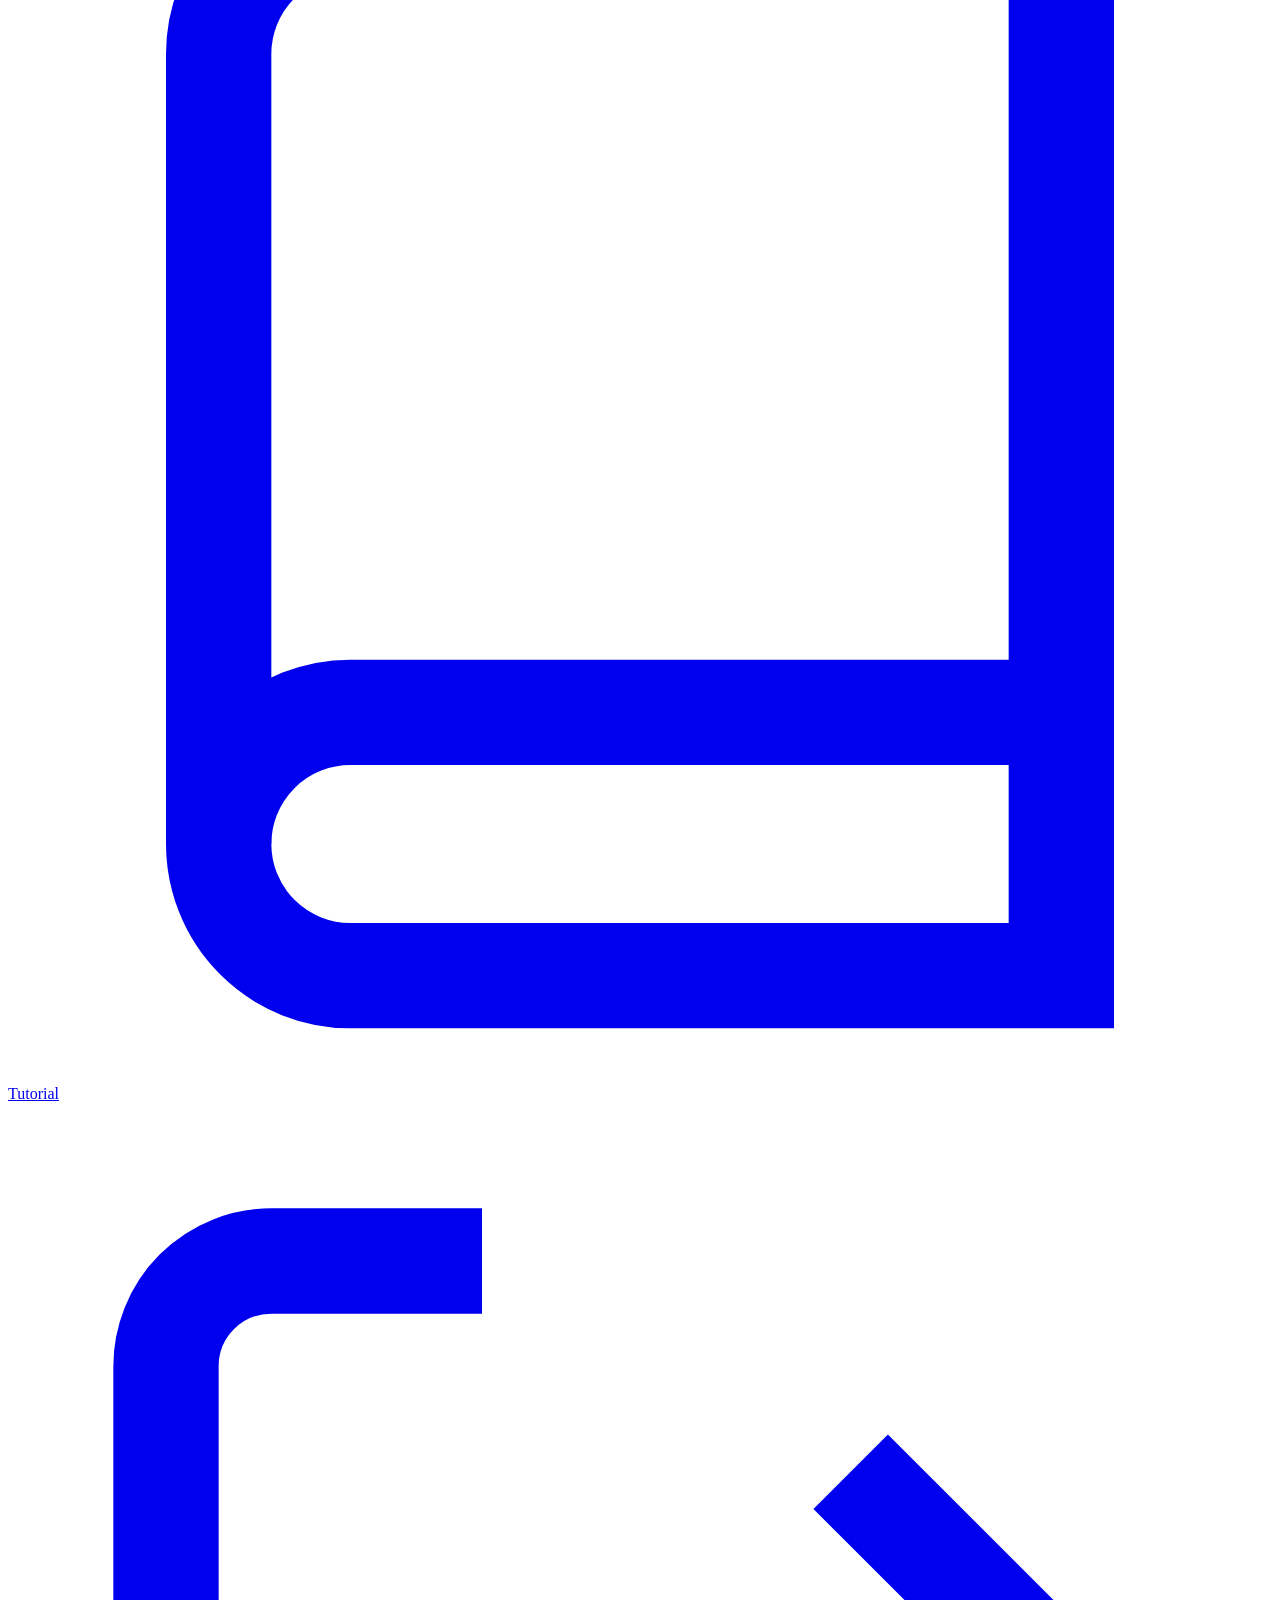
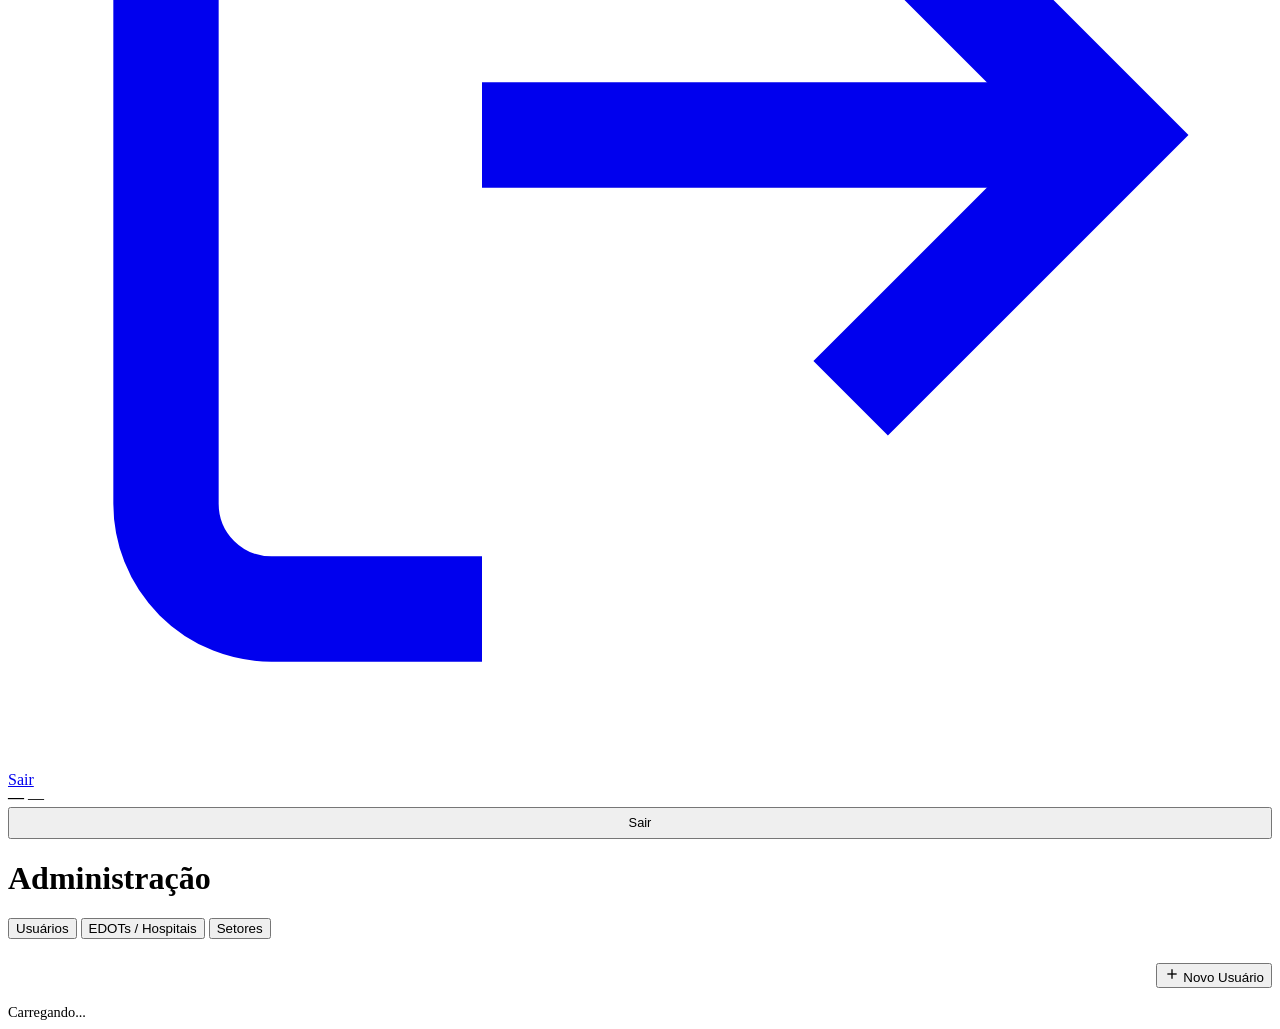
==== commit 860d02ba: "Add Sair (logout) link to sidebar nav in all pages Adds a logout link as the last item in the naviga" ====
--- a/frontend/admin.html
+++ b/frontend/admin.html
@@ -41,6 +41,10 @@
           <a href="/tutorial">
         <svg viewBox="0 0 24 24" fill="none" stroke="currentColor" stroke-width="2"><path d="M4 19.5A2.5 2.5 0 0 1 6.5 17H20"/><path d="M6.5 2H20v20H6.5A2.5 2.5 0 0 1 4 19.5v-15A2.5 2.5 0 0 1 6.5 2z"/></svg>
         Tutorial
+      </a>
+      <a href="#" onclick="Api.limparSessao(); window.location.href='/'; return false;" style="margin-top:.5rem;border-top:1px solid rgba(255,255,255,.15);padding-top:.75rem">
+        <svg viewBox="0 0 24 24" fill="none" stroke="currentColor" stroke-width="2"><path d="M9 21H5a2 2 0 0 1-2-2V5a2 2 0 0 1 2-2h4"/><polyline points="16 17 21 12 16 7"/><line x1="21" y1="12" x2="9" y2="12"/></svg>
+        Sair
       </a>
     </nav>
     <div class="sidebar-rodape">
@@ -226,7 +230,7 @@
           <label for="edot-sigla">Sigla *</label>
           <input type="text" id="edot-sigla" required placeholder="Ex: HPS">
         </div>
-        <div class="form-grupo">
+        <div class="form-grupo" id="grupo-opo-edot">
           <label for="edot-opo">OPO *</label>
           <select id="edot-opo" required>
             <option value="">Selecione...</option>
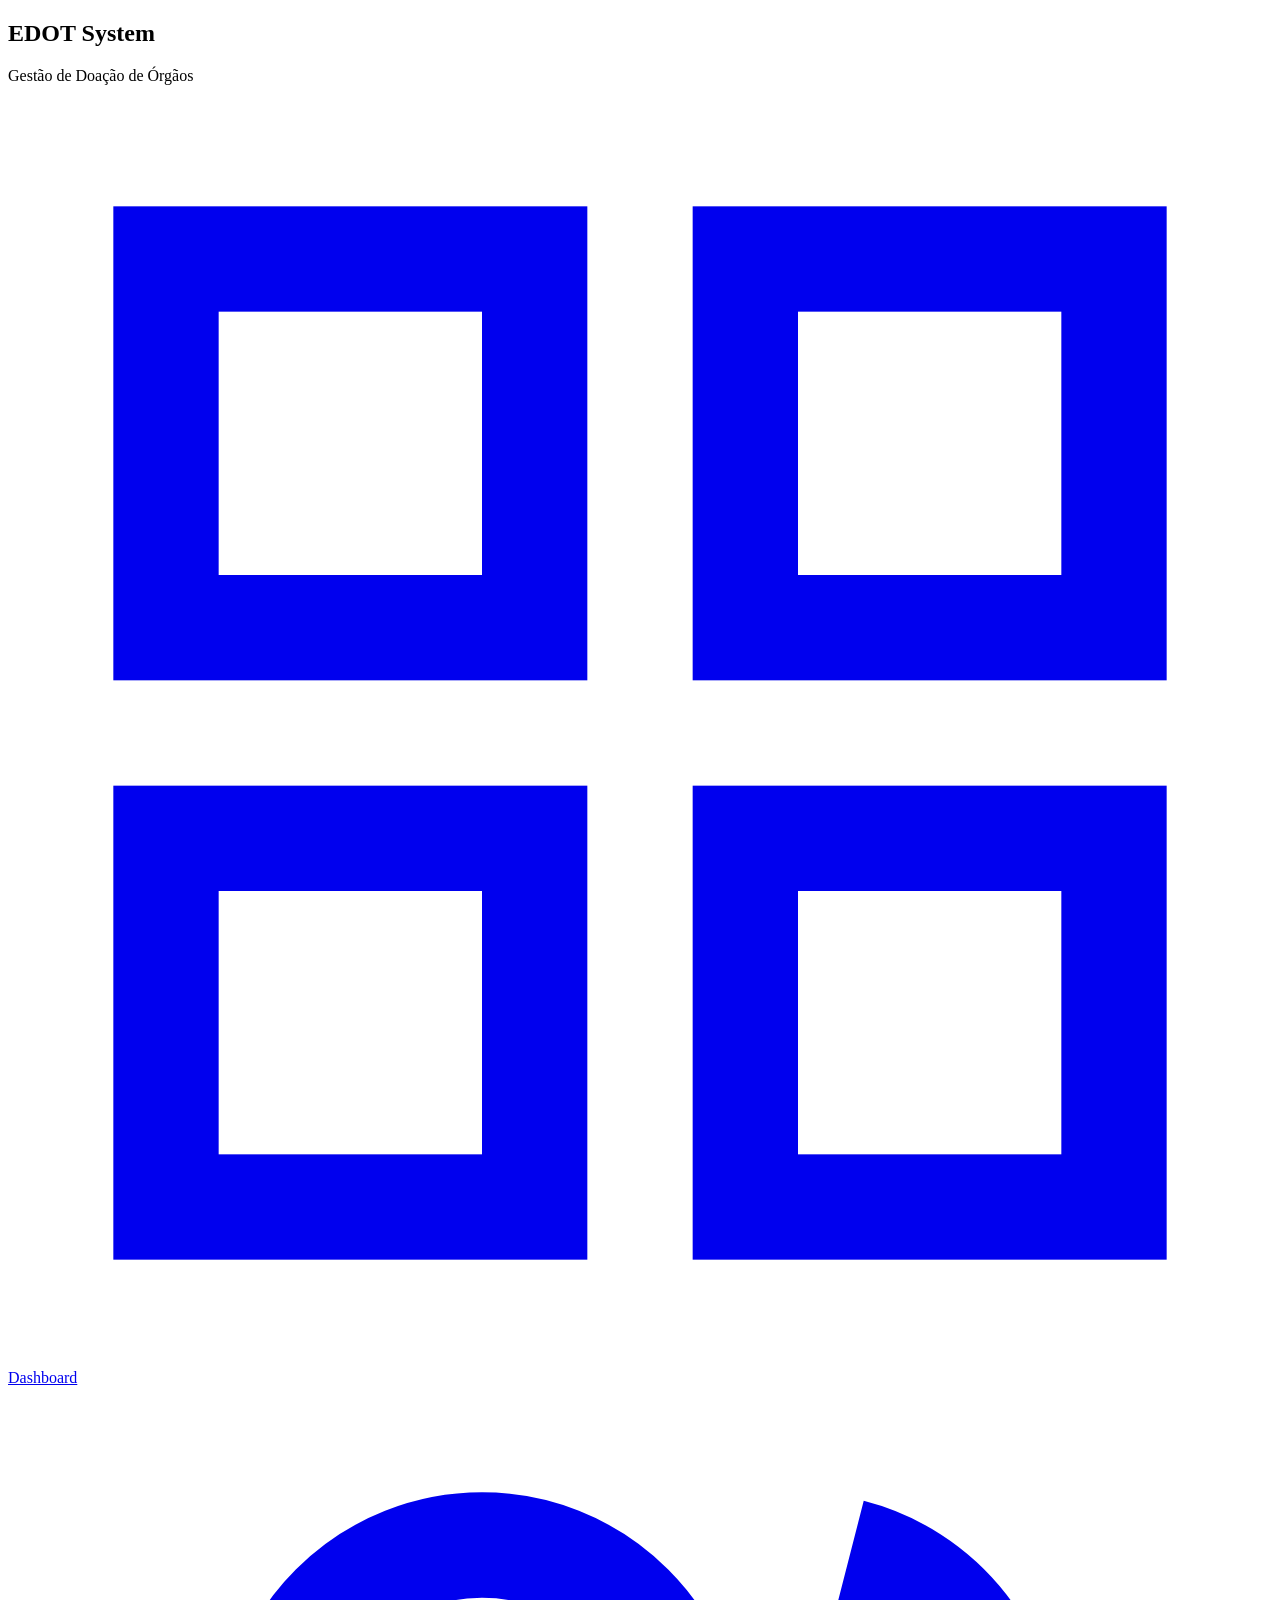
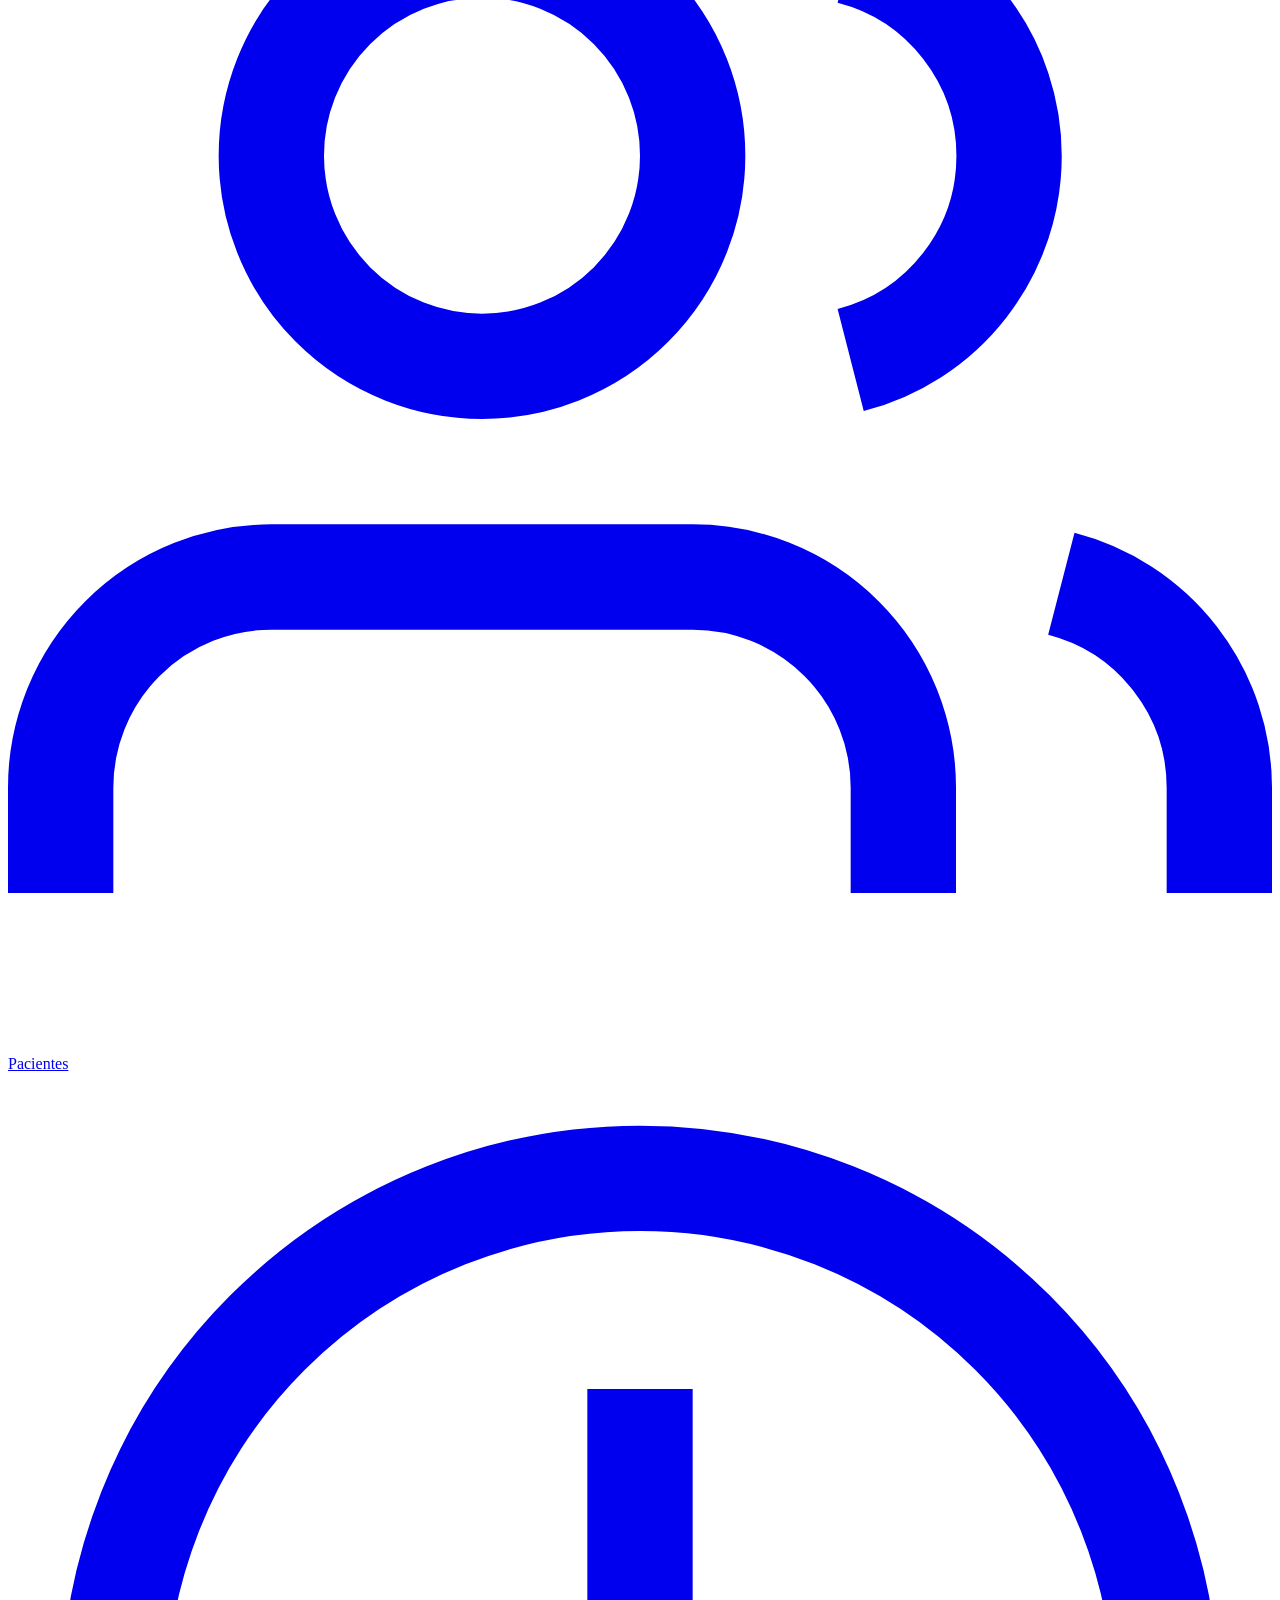
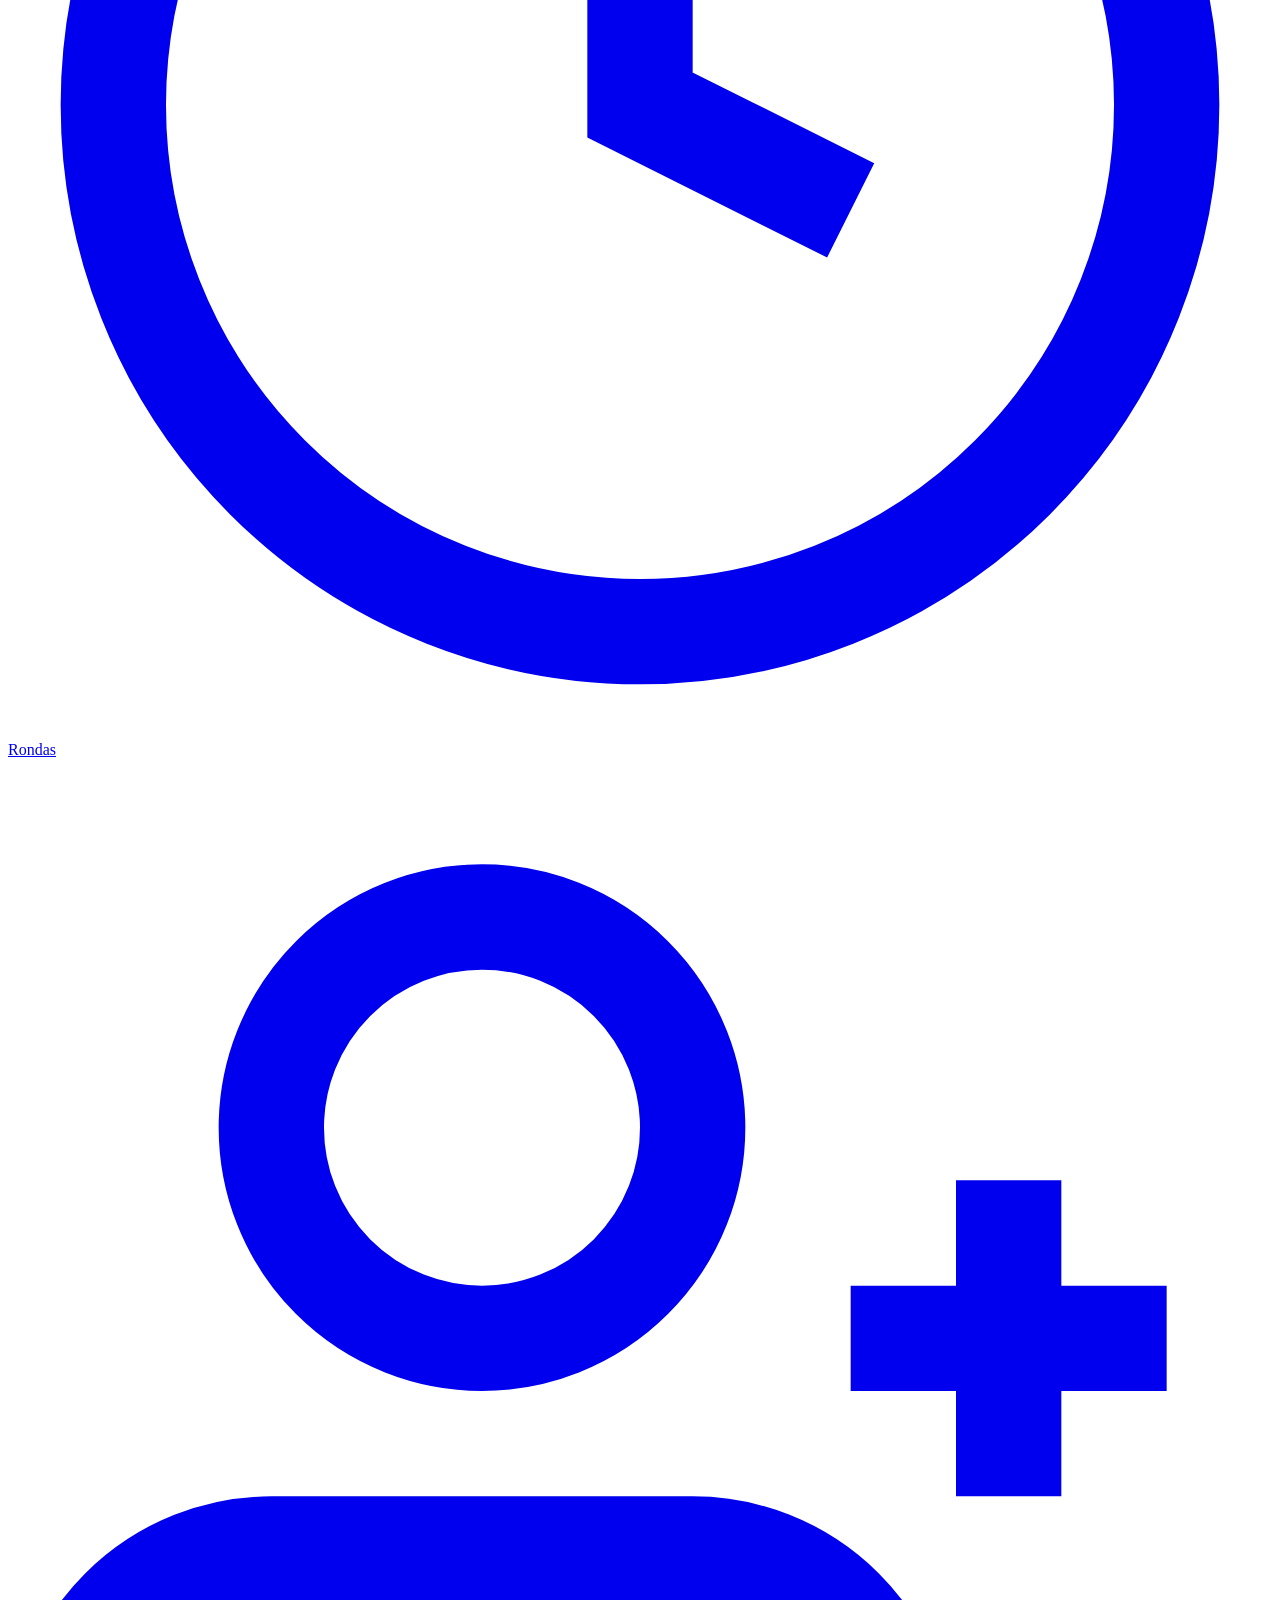
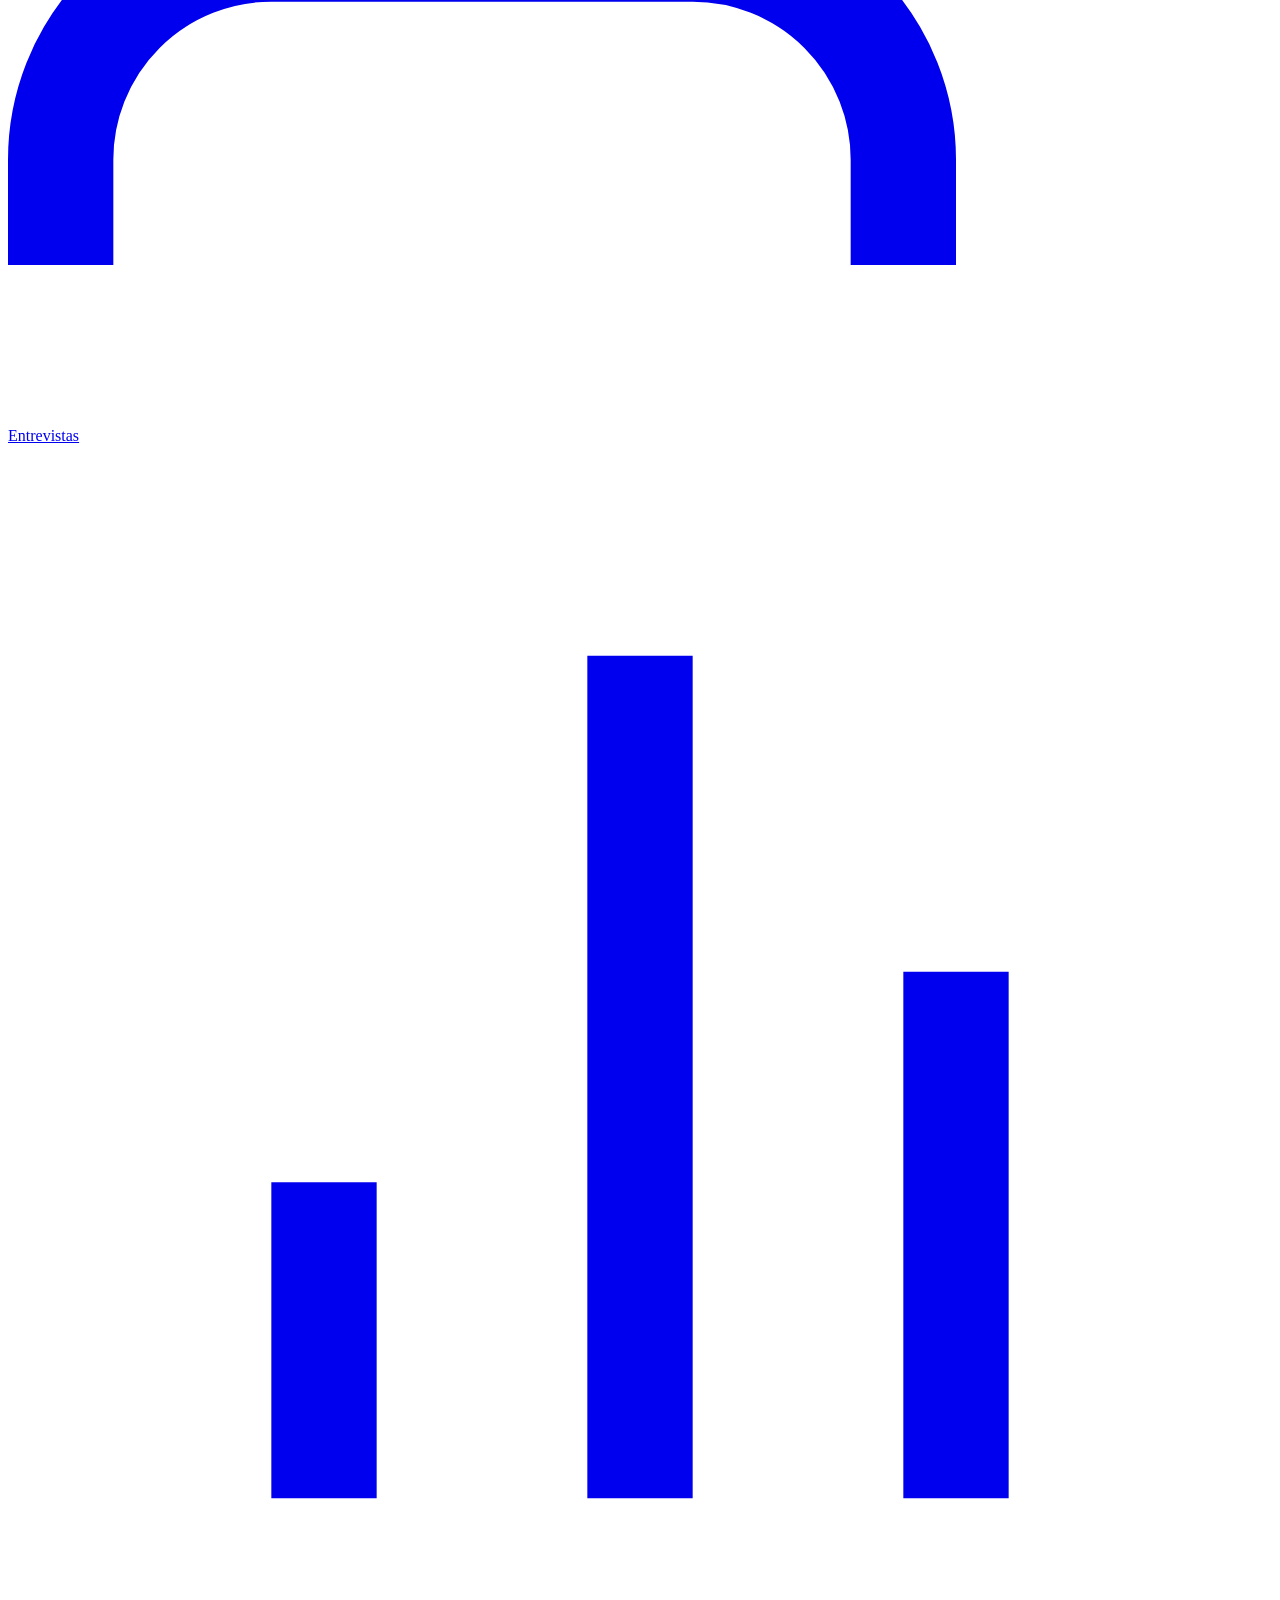
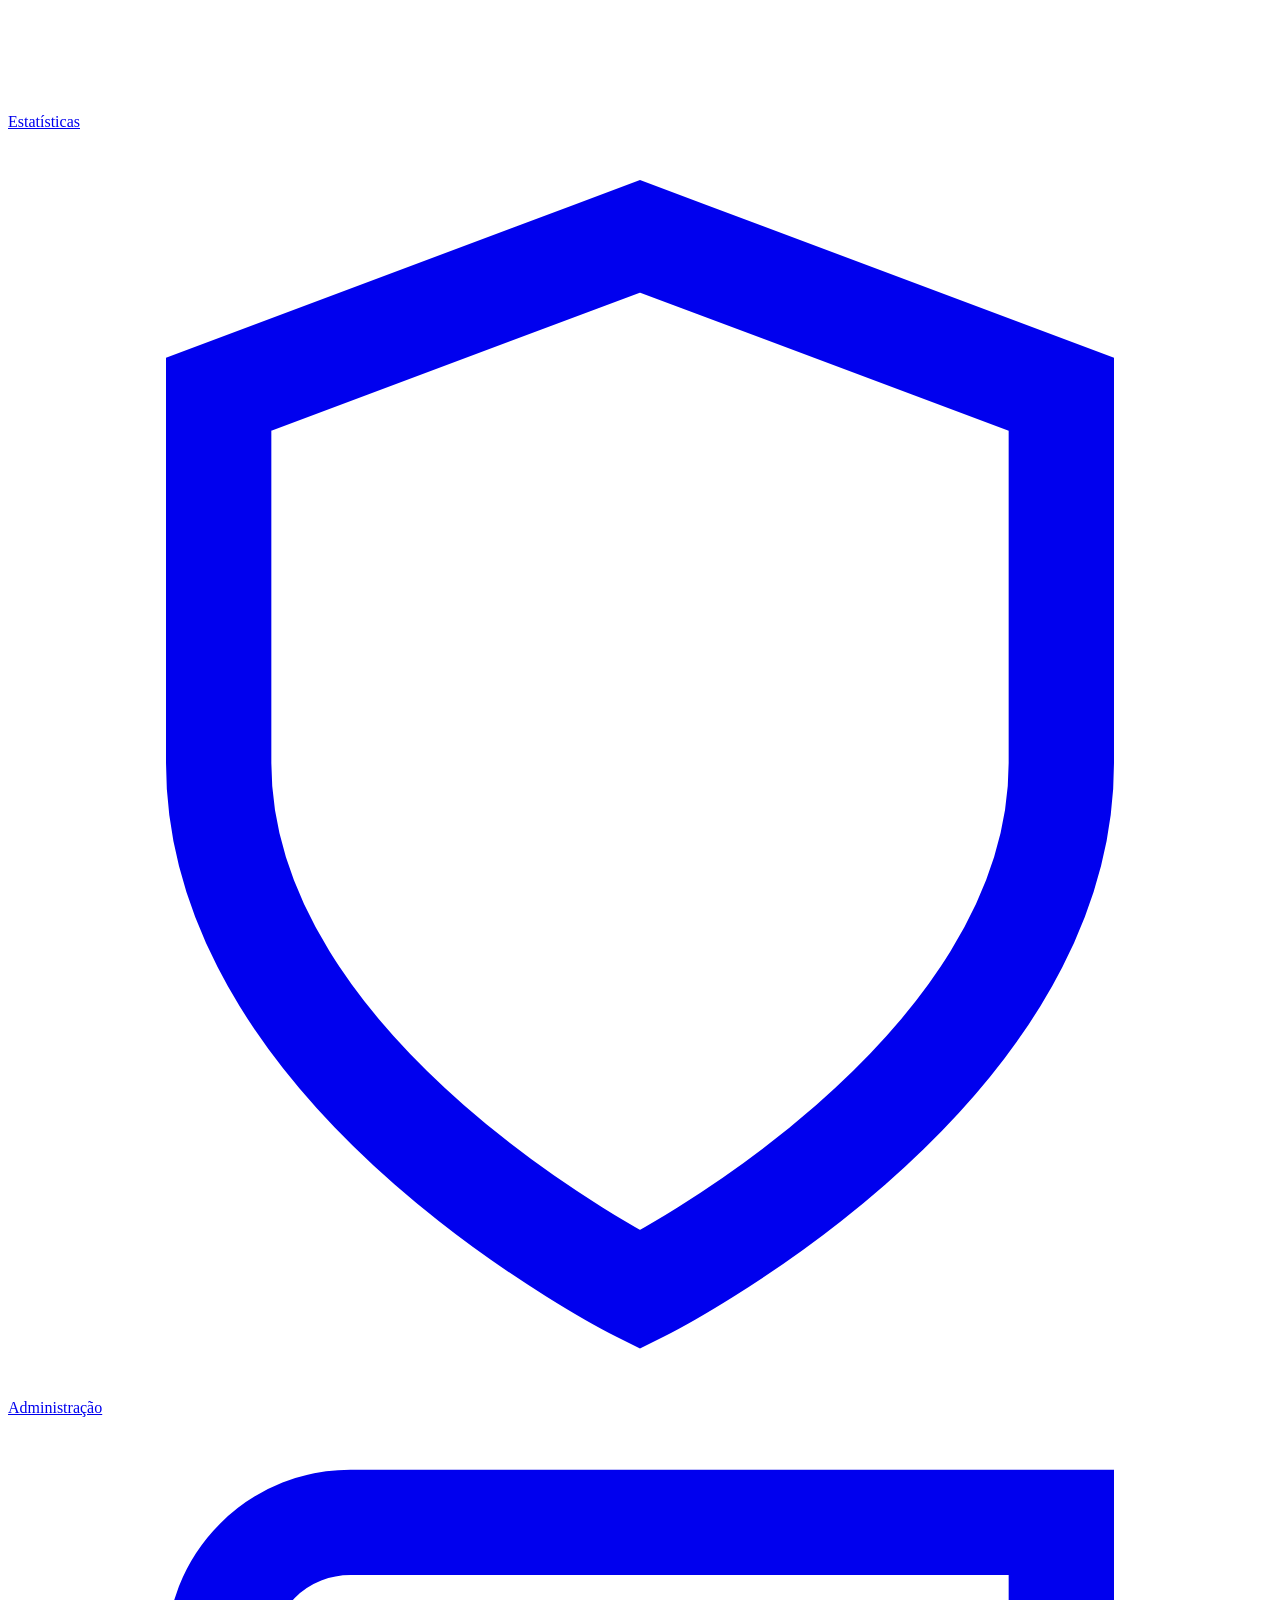
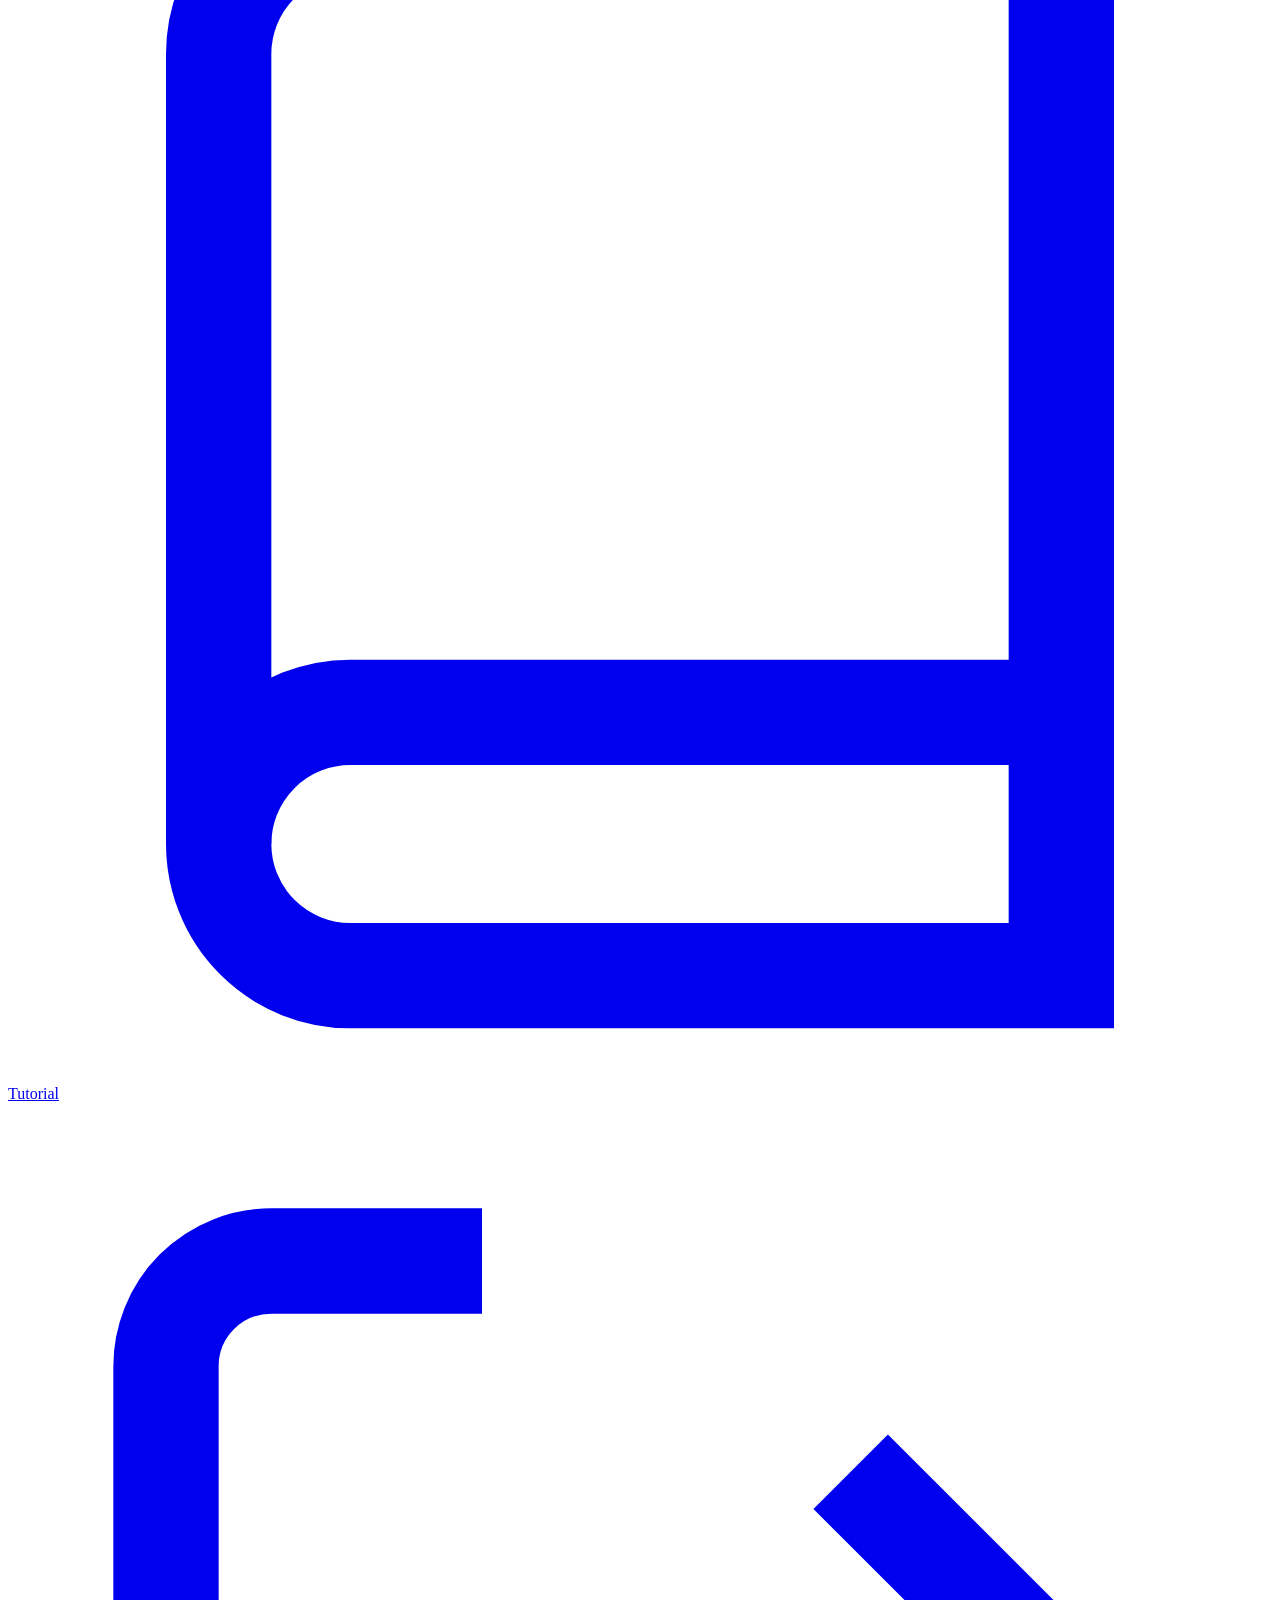
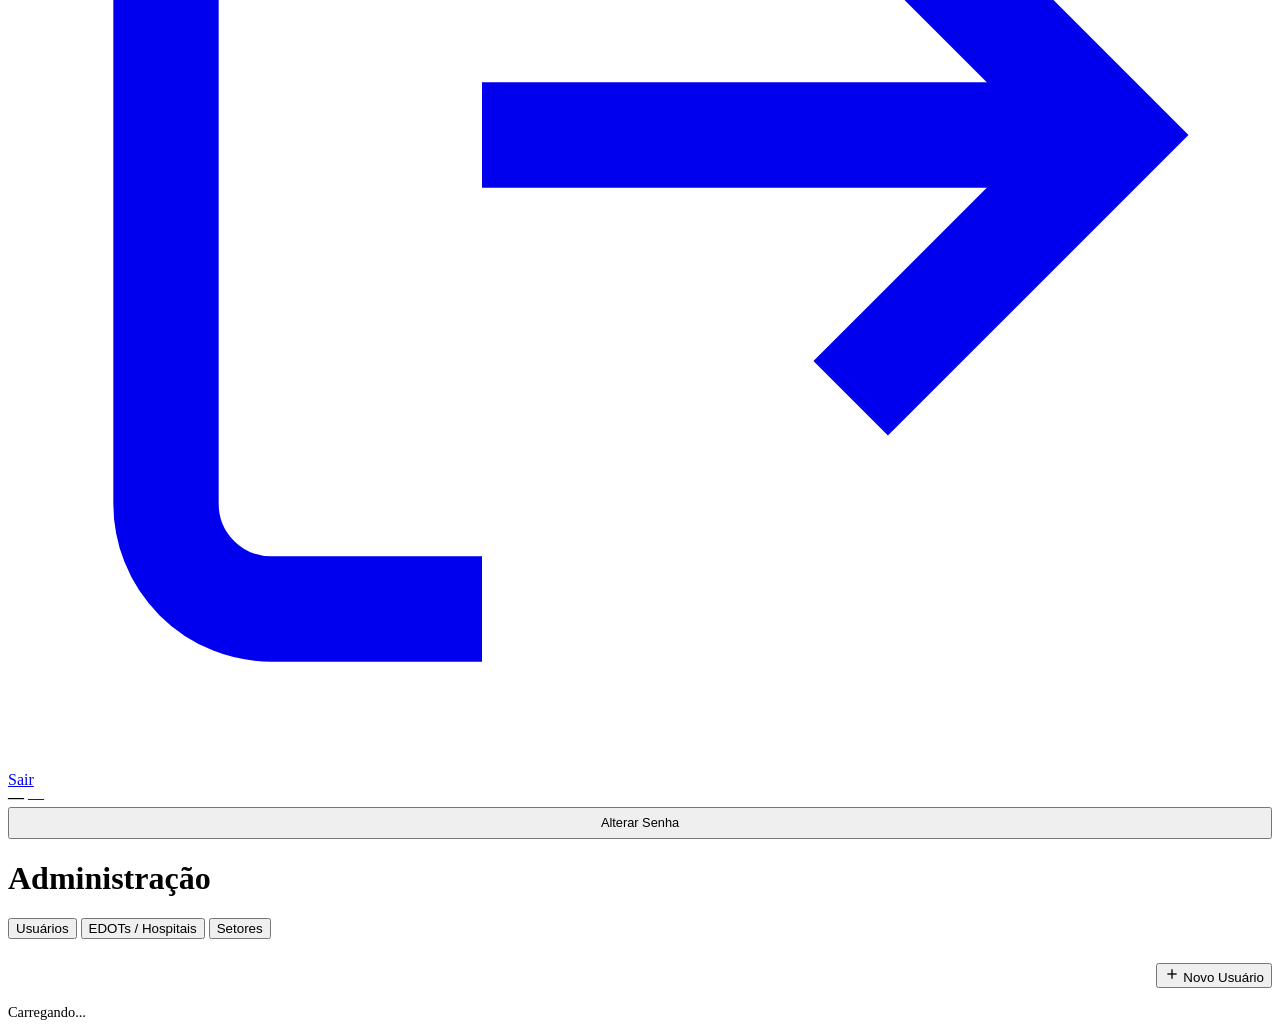
==== commit cc7b3ab3: "Add change-password feature and rename opo profile - Any user can change their own password via side" ====
--- a/frontend/admin.html
+++ b/frontend/admin.html
@@ -52,8 +52,8 @@
         <strong id="sidebar-nome">—</strong>
         <span id="sidebar-perfil">—</span>
       </div>
-      <button class="btn btn-secundario" onclick="Api.limparSessao(); window.location.href='/';" style="width:100%;font-size:.8rem;padding:.4rem">
-        Sair
+      <button class="btn btn-secundario" onclick="abrirModalSenha()" style="width:100%;font-size:.8rem;padding:.4rem">
+        Alterar Senha
       </button>
     </div>
   </aside>
@@ -184,7 +184,7 @@
           <select id="u-perfil" required>
             <option value="">Selecione...</option>
             <option value="cet_admin">CET Admin</option>
-            <option value="opo_auditor">OPO Auditor</option>
+            <option value="opo">OPO</option>
             <option value="edot_coord">EDOT Coordenador</option>
             <option value="edot_membro">EDOT Membro</option>
           </select>
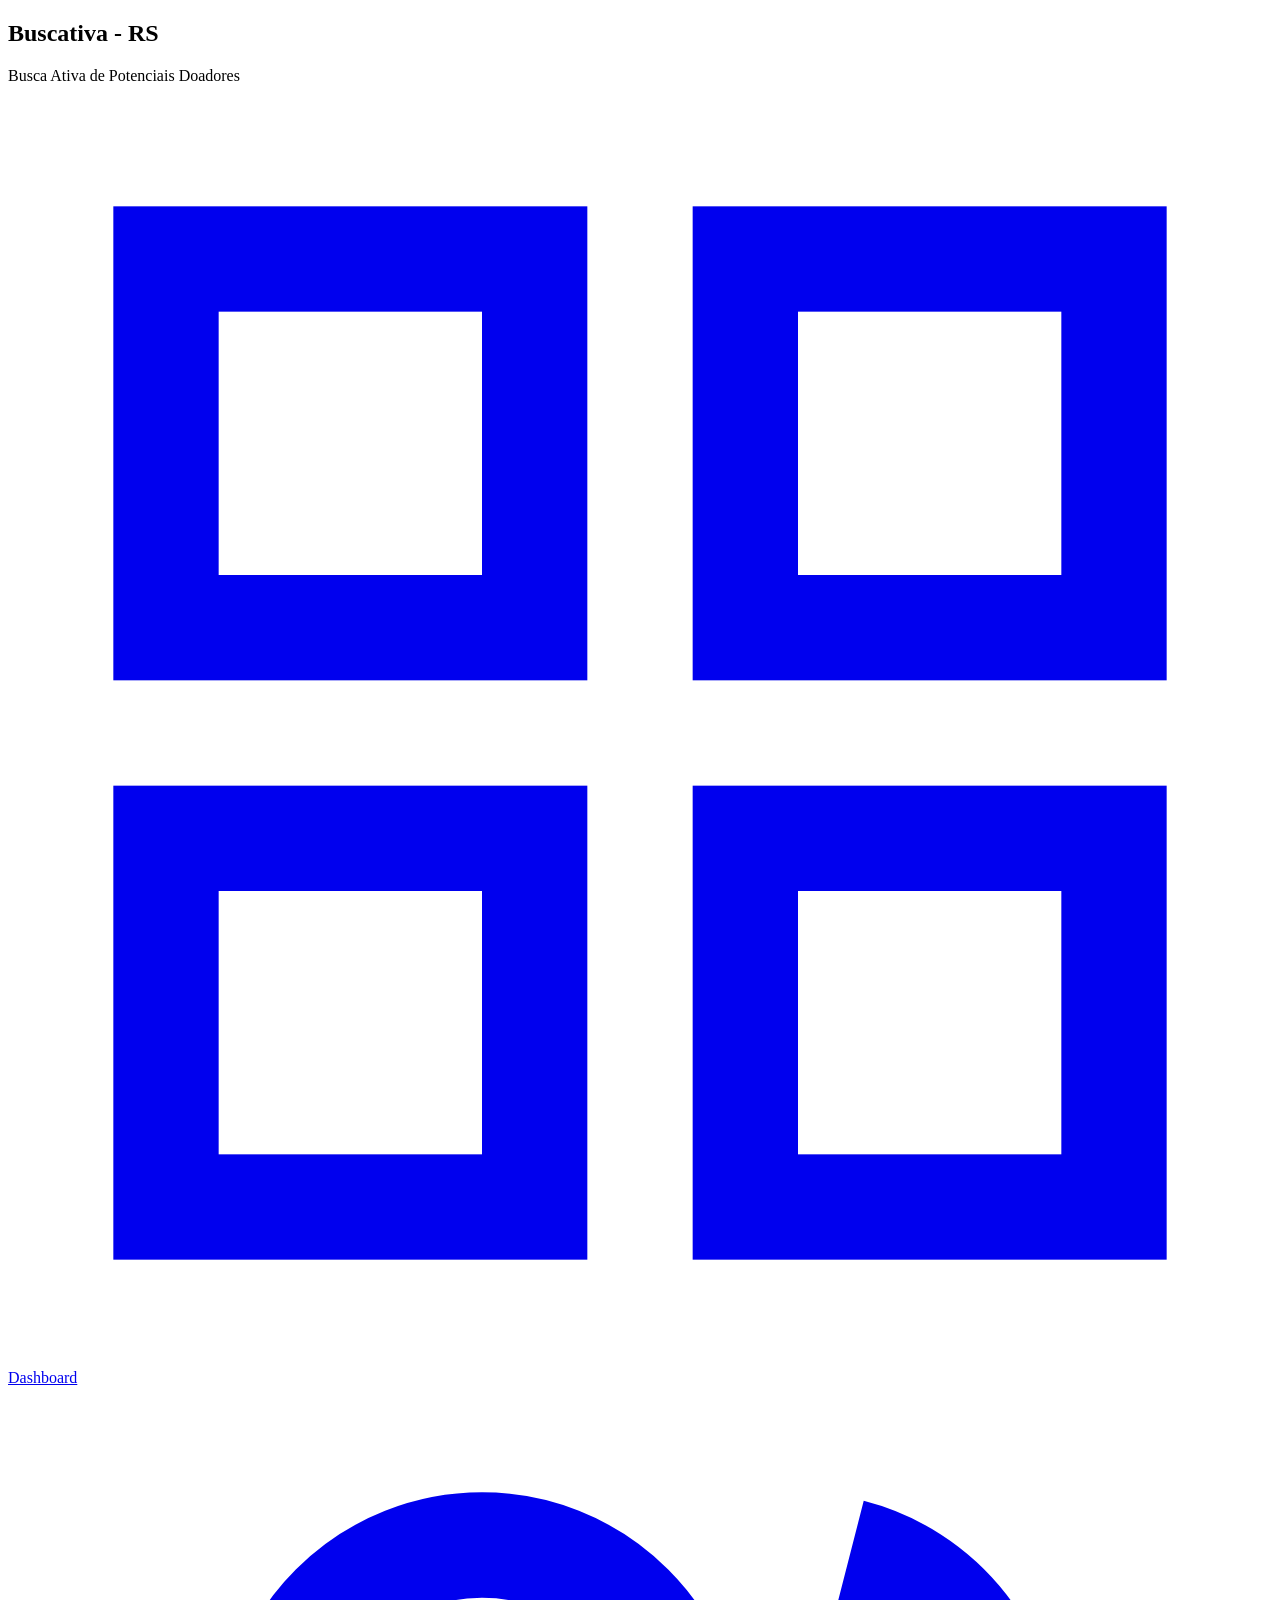
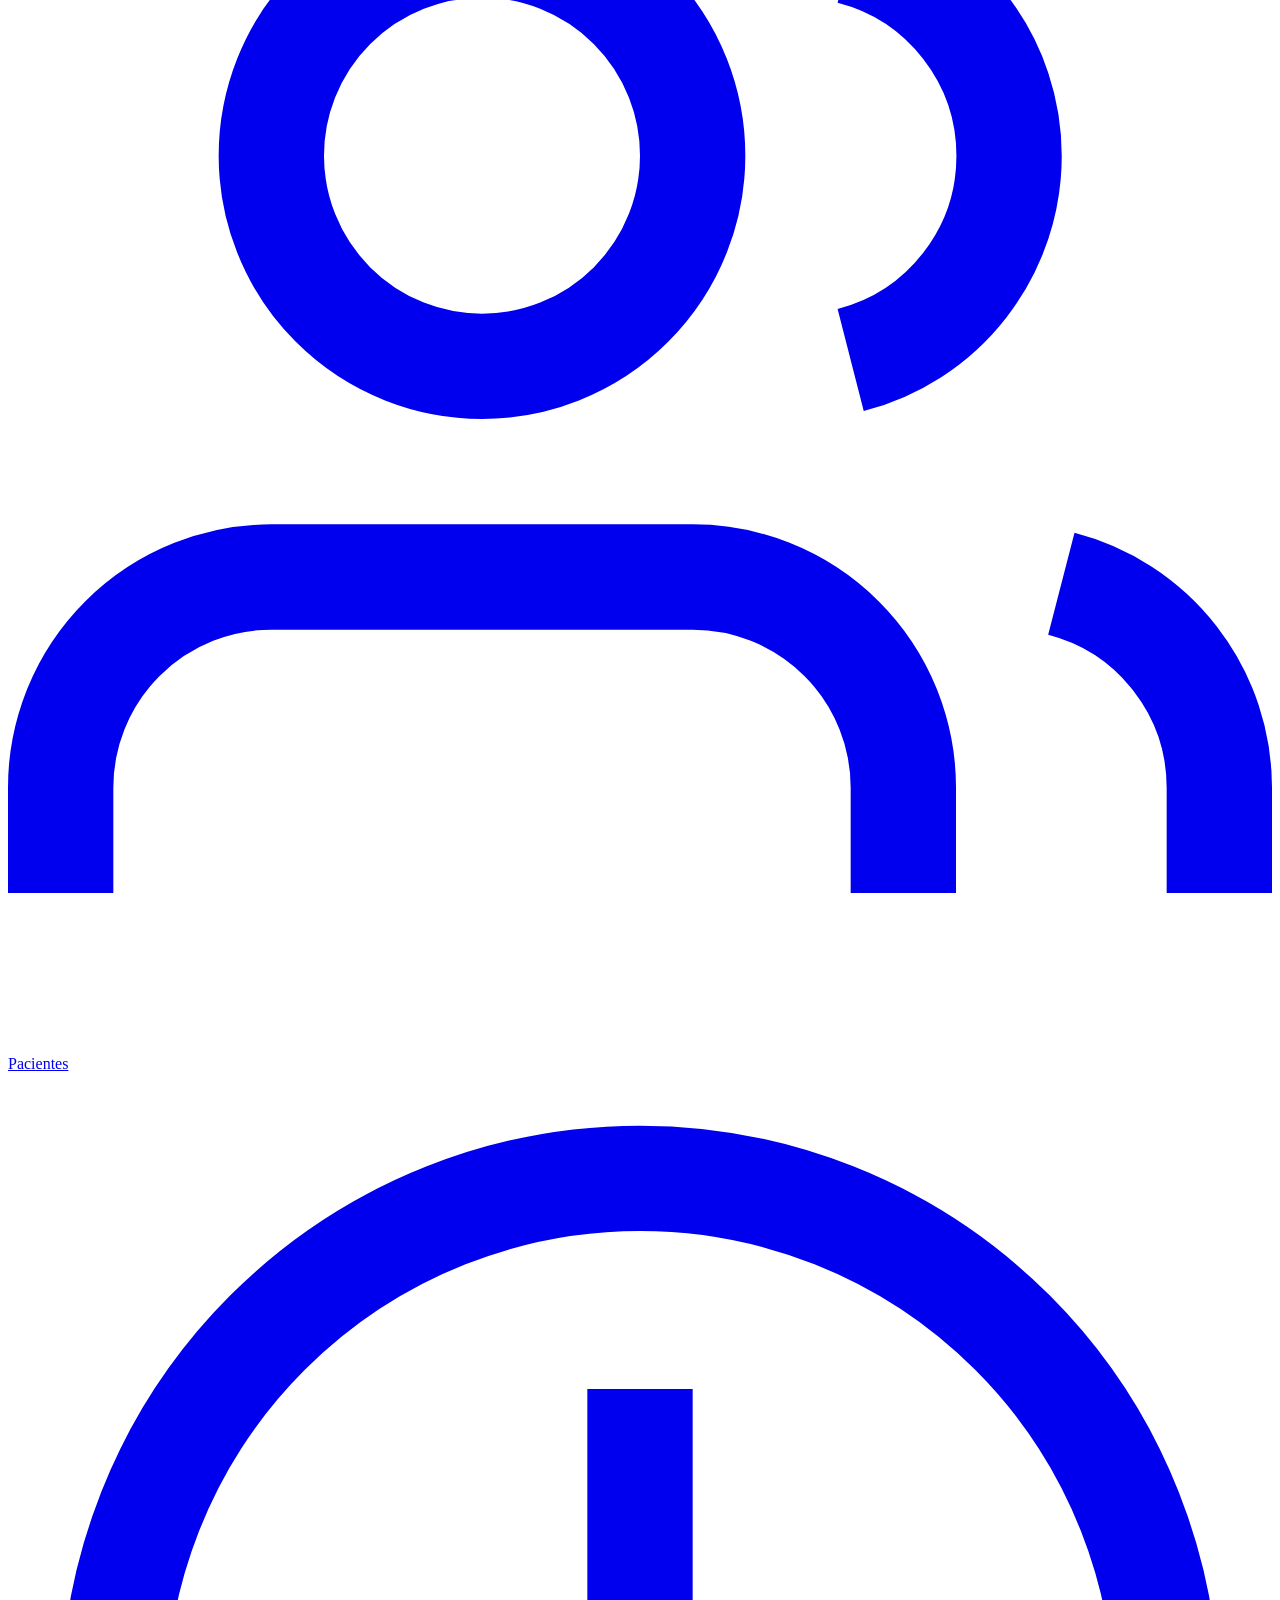
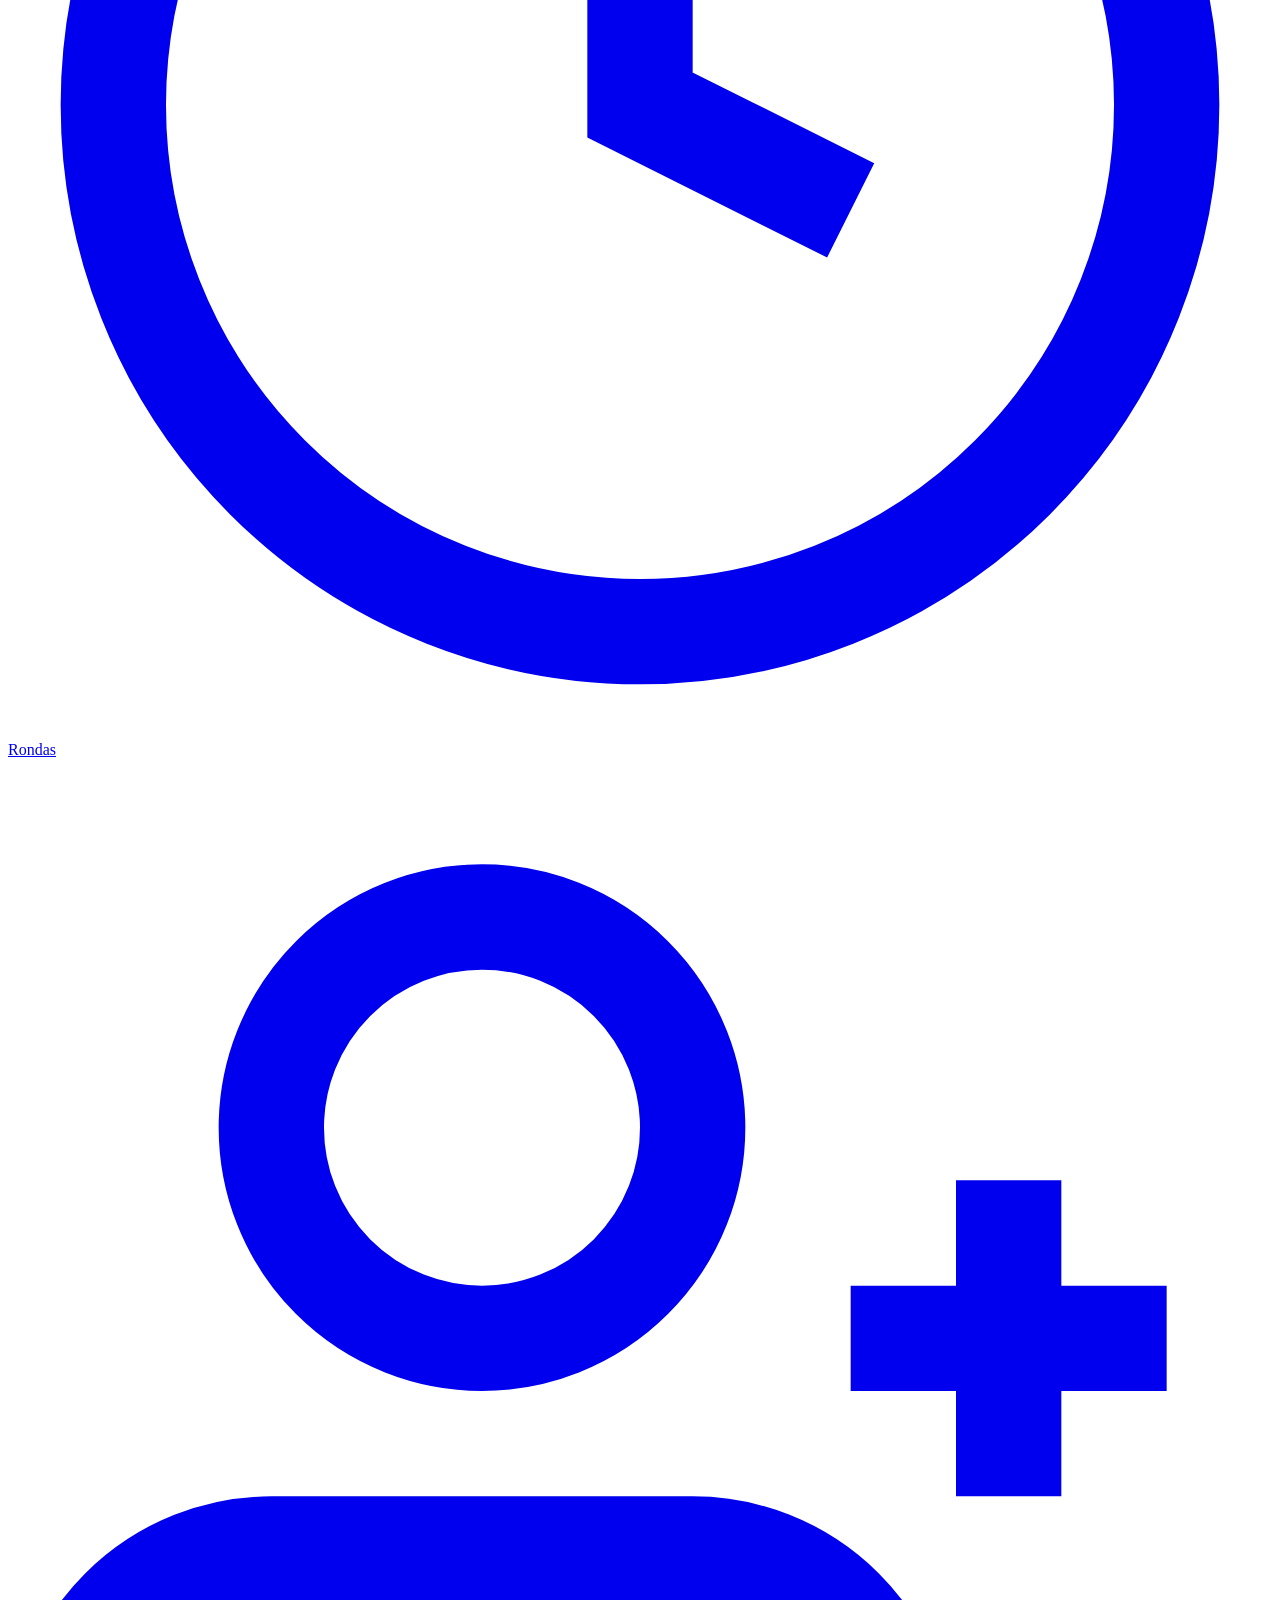
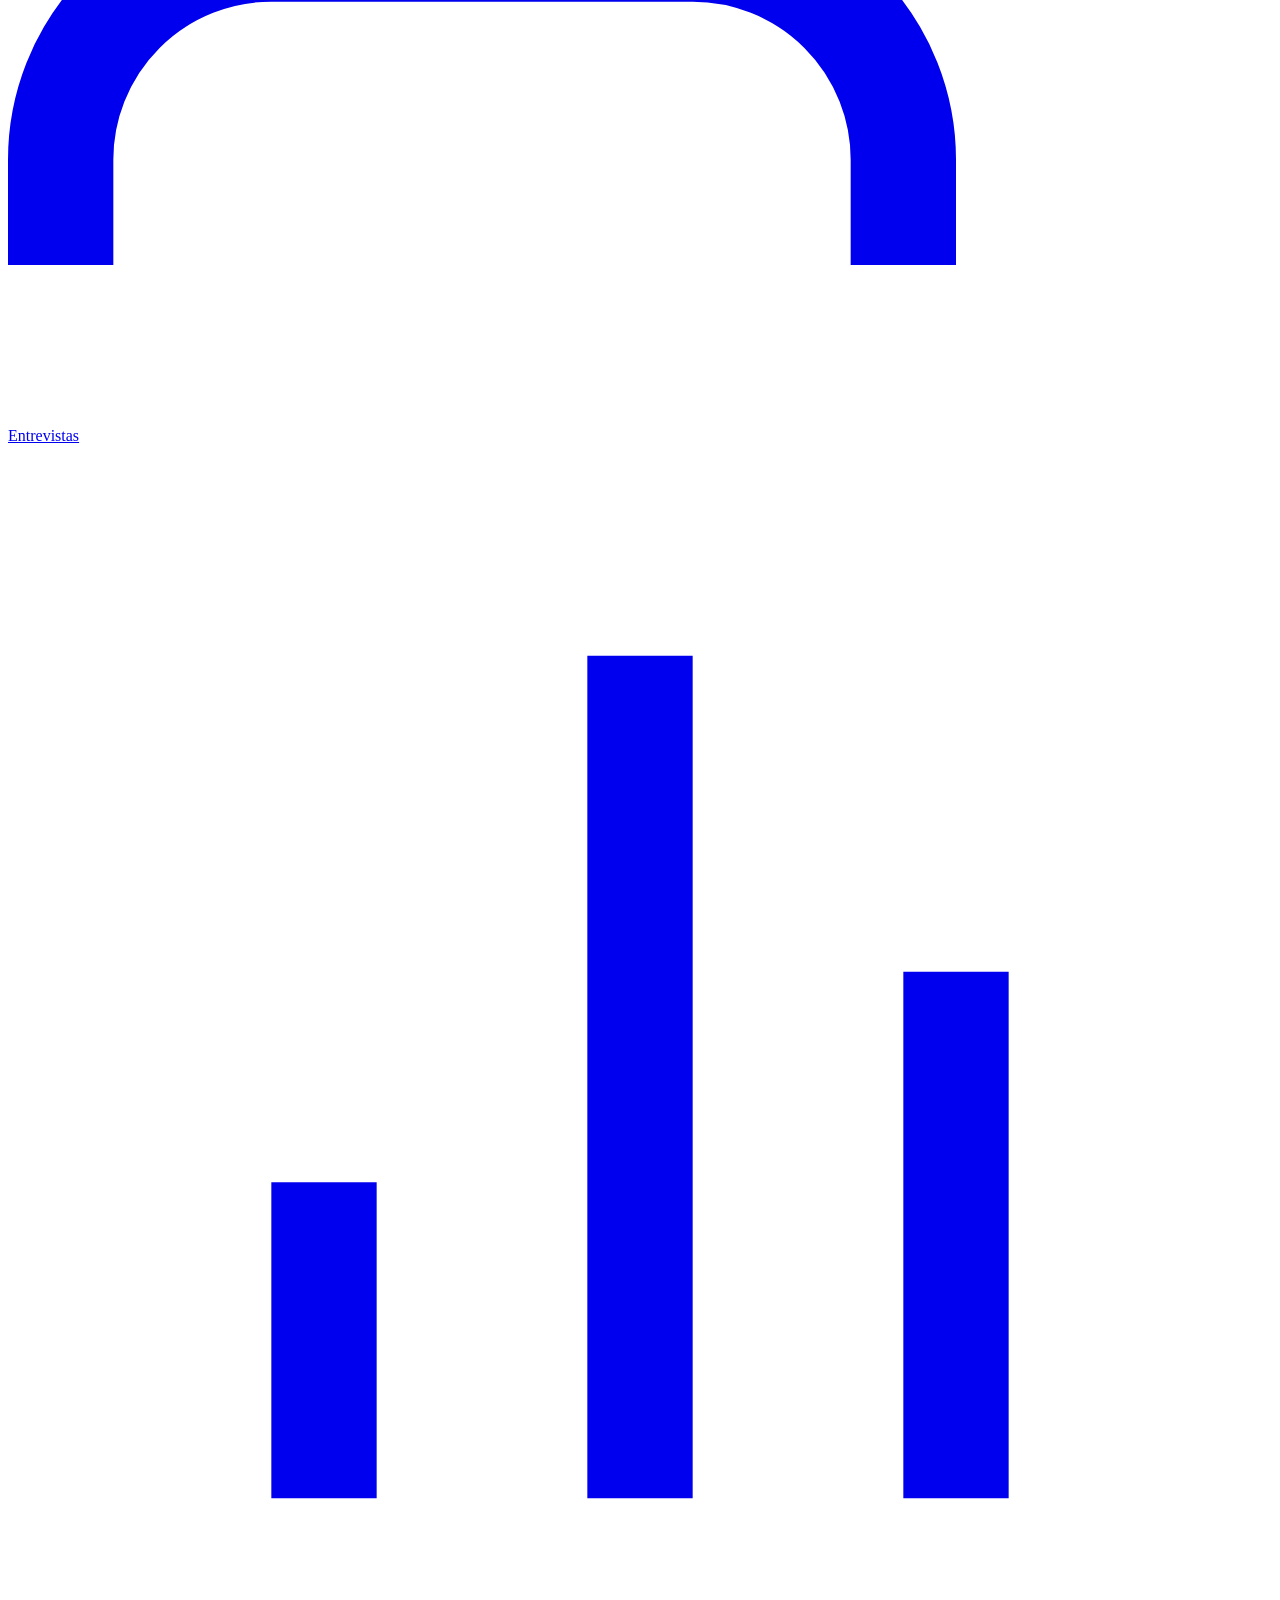
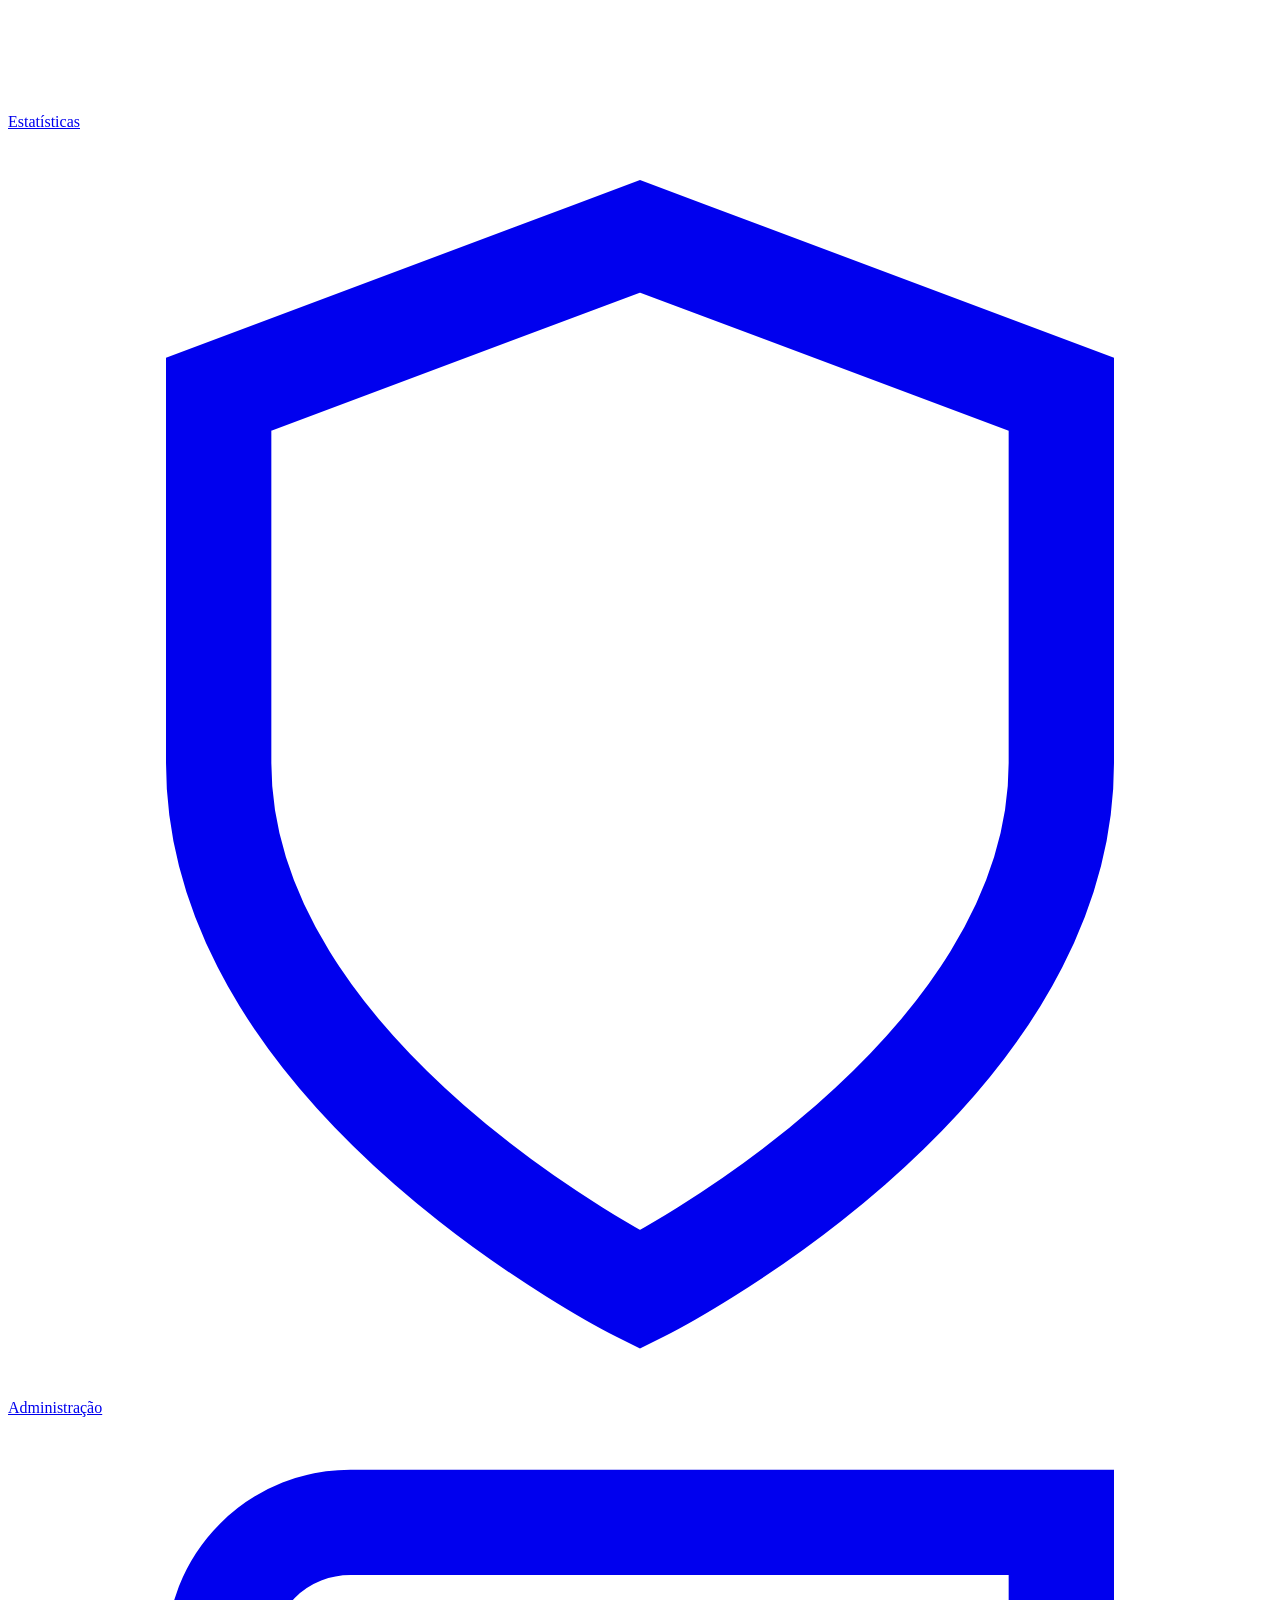
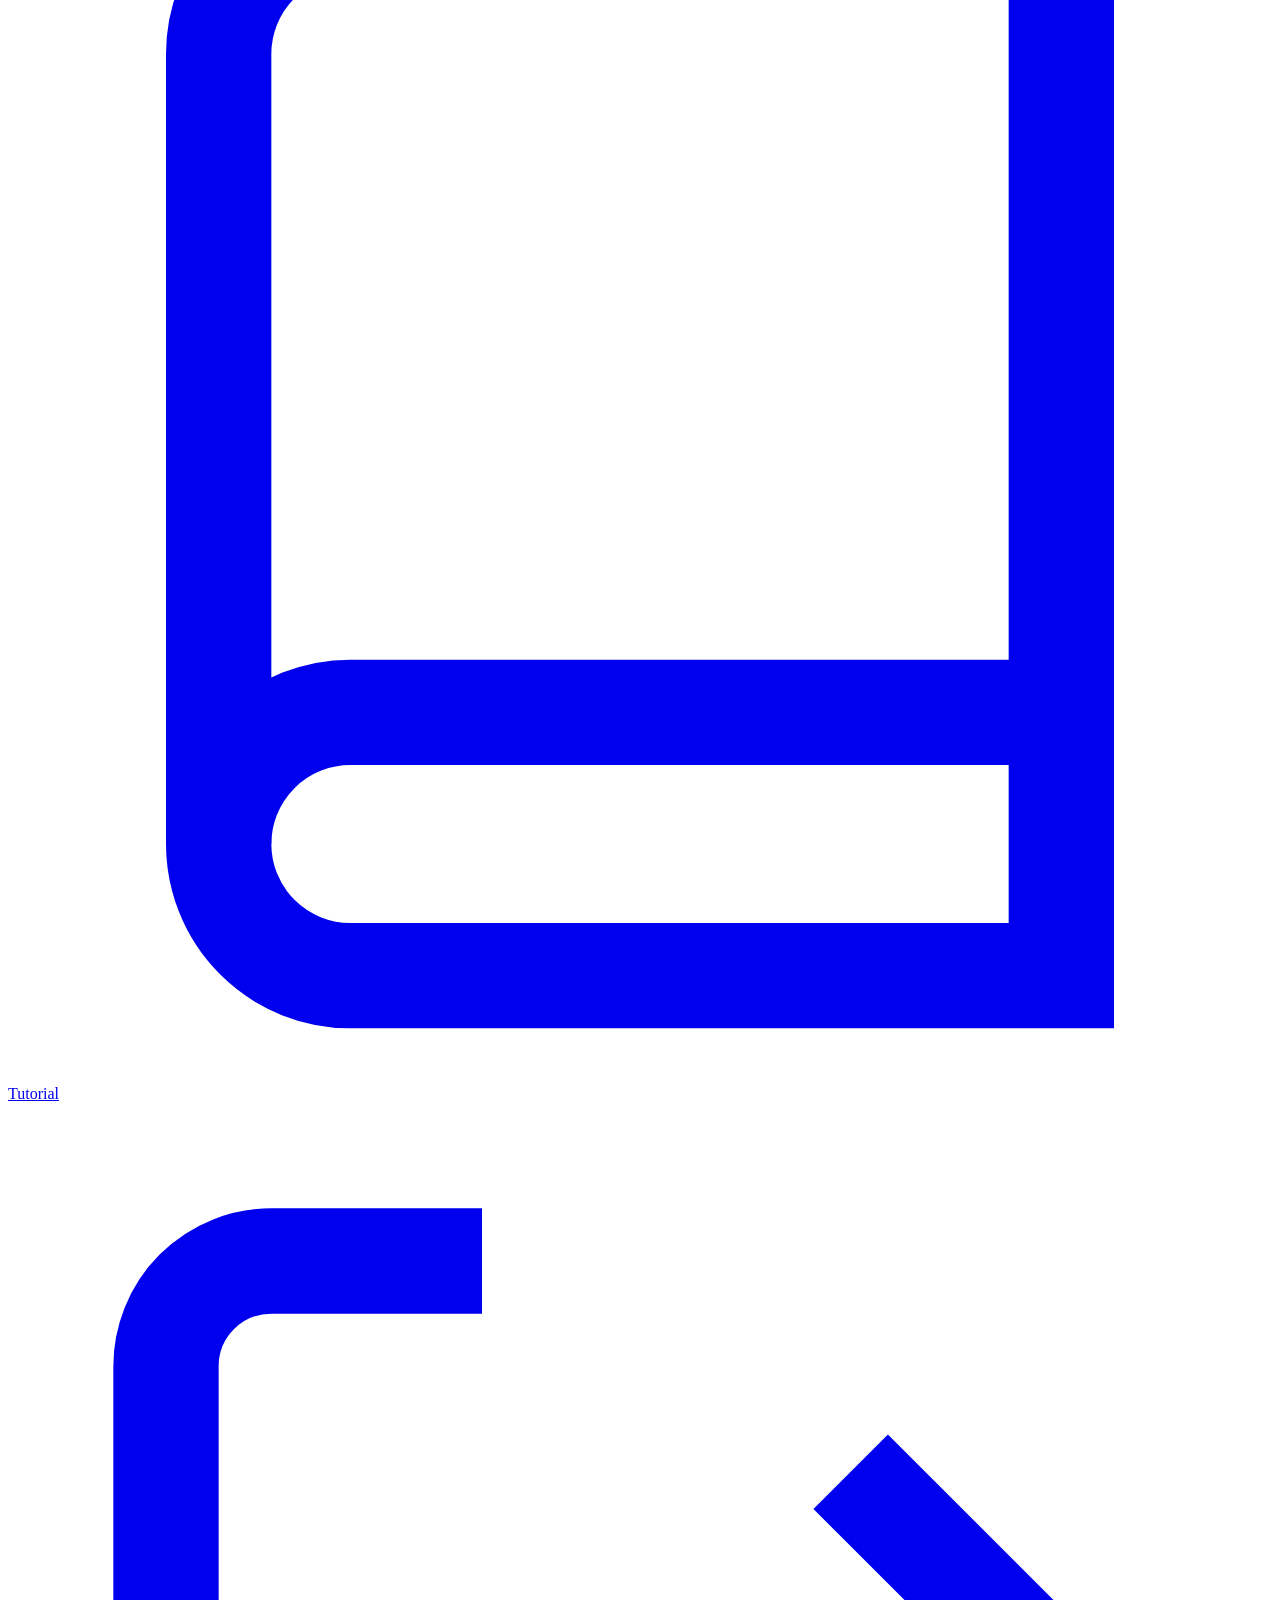
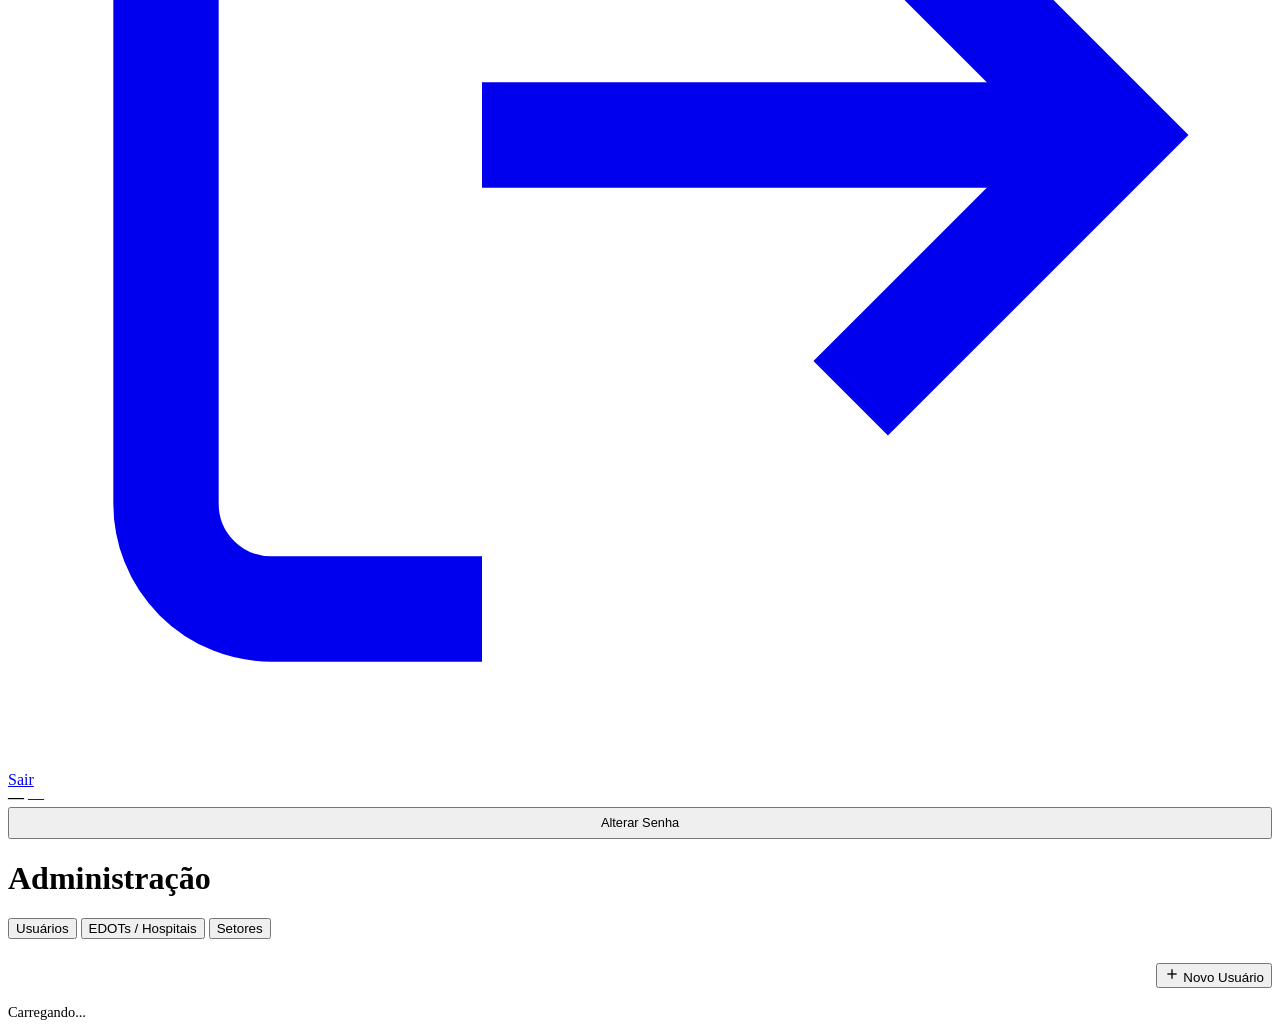
==== commit 3ae17ff8: "Rename app from EDOT System to Buscativa - RS All page titles, sidebar headers, and in-app reference" ====
--- a/frontend/admin.html
+++ b/frontend/admin.html
@@ -3,15 +3,15 @@
 <head>
   <meta charset="UTF-8">
   <meta name="viewport" content="width=device-width, initial-scale=1.0">
-  <title>EDOT System — Administração</title>
+  <title>Buscativa - RS — Administração</title>
   <link rel="stylesheet" href="/static/css/style.css">
 </head>
 <body class="page-main">
 
   <aside class="sidebar" id="sidebar">
     <div class="sidebar-topo">
-      <h2>EDOT System</h2>
-      <p>Gestão de Doação de Órgãos</p>
+      <h2>Buscativa - RS</h2>
+      <p>Busca Ativa de Potenciais Doadores</p>
     </div>
     <nav class="sidebar-nav">
       <a href="/dashboard">
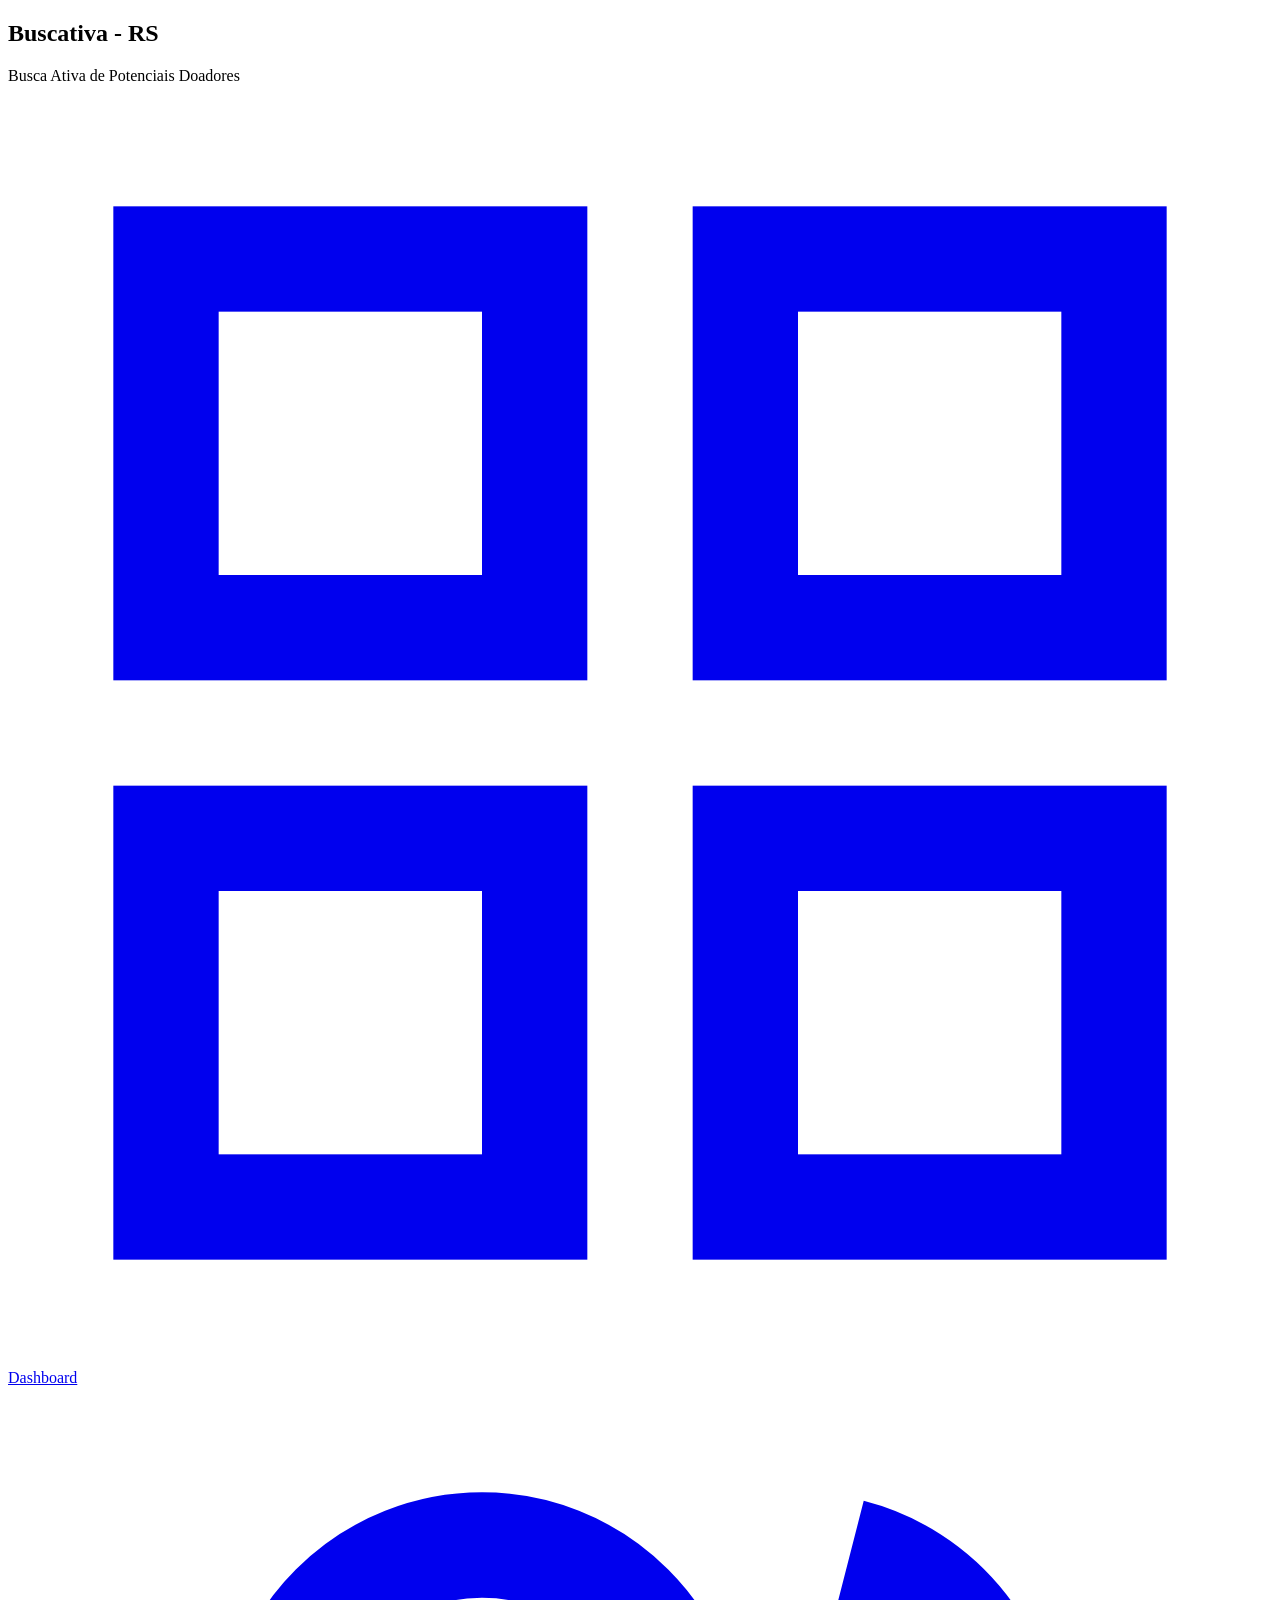
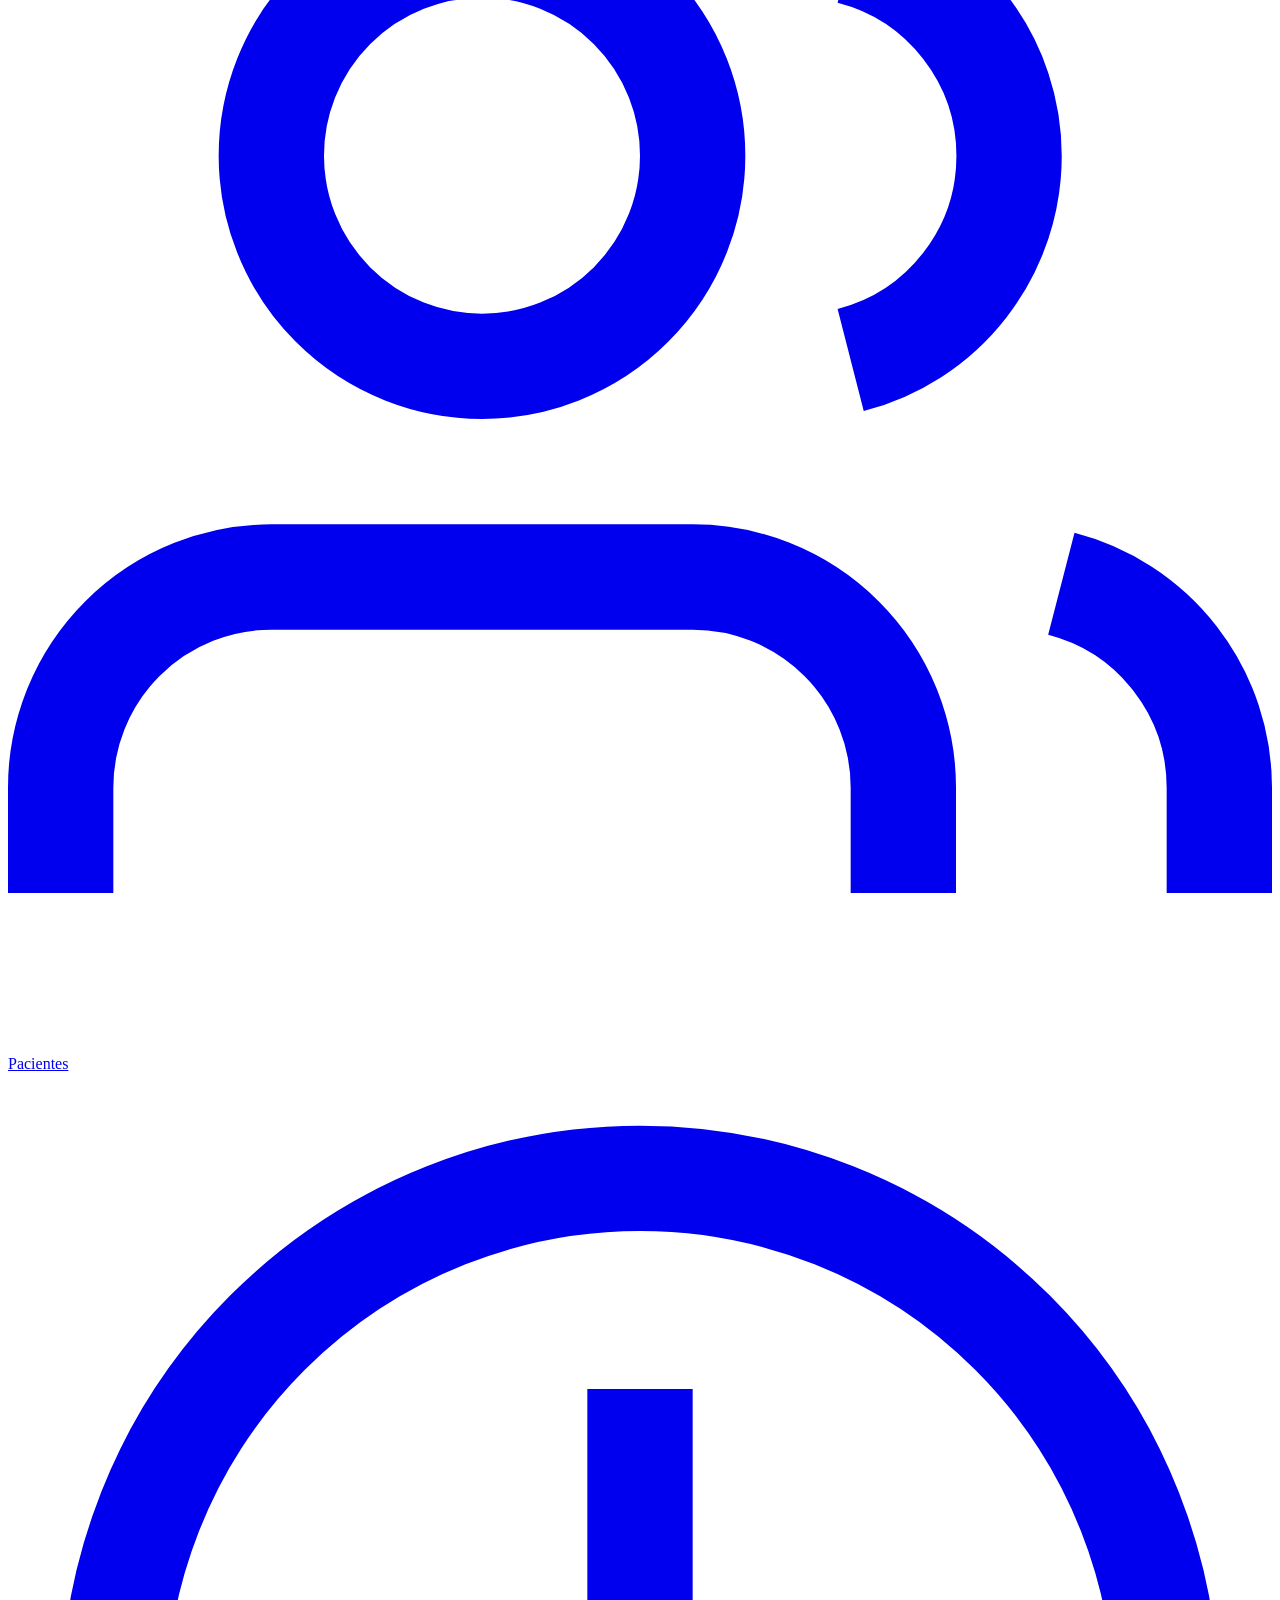
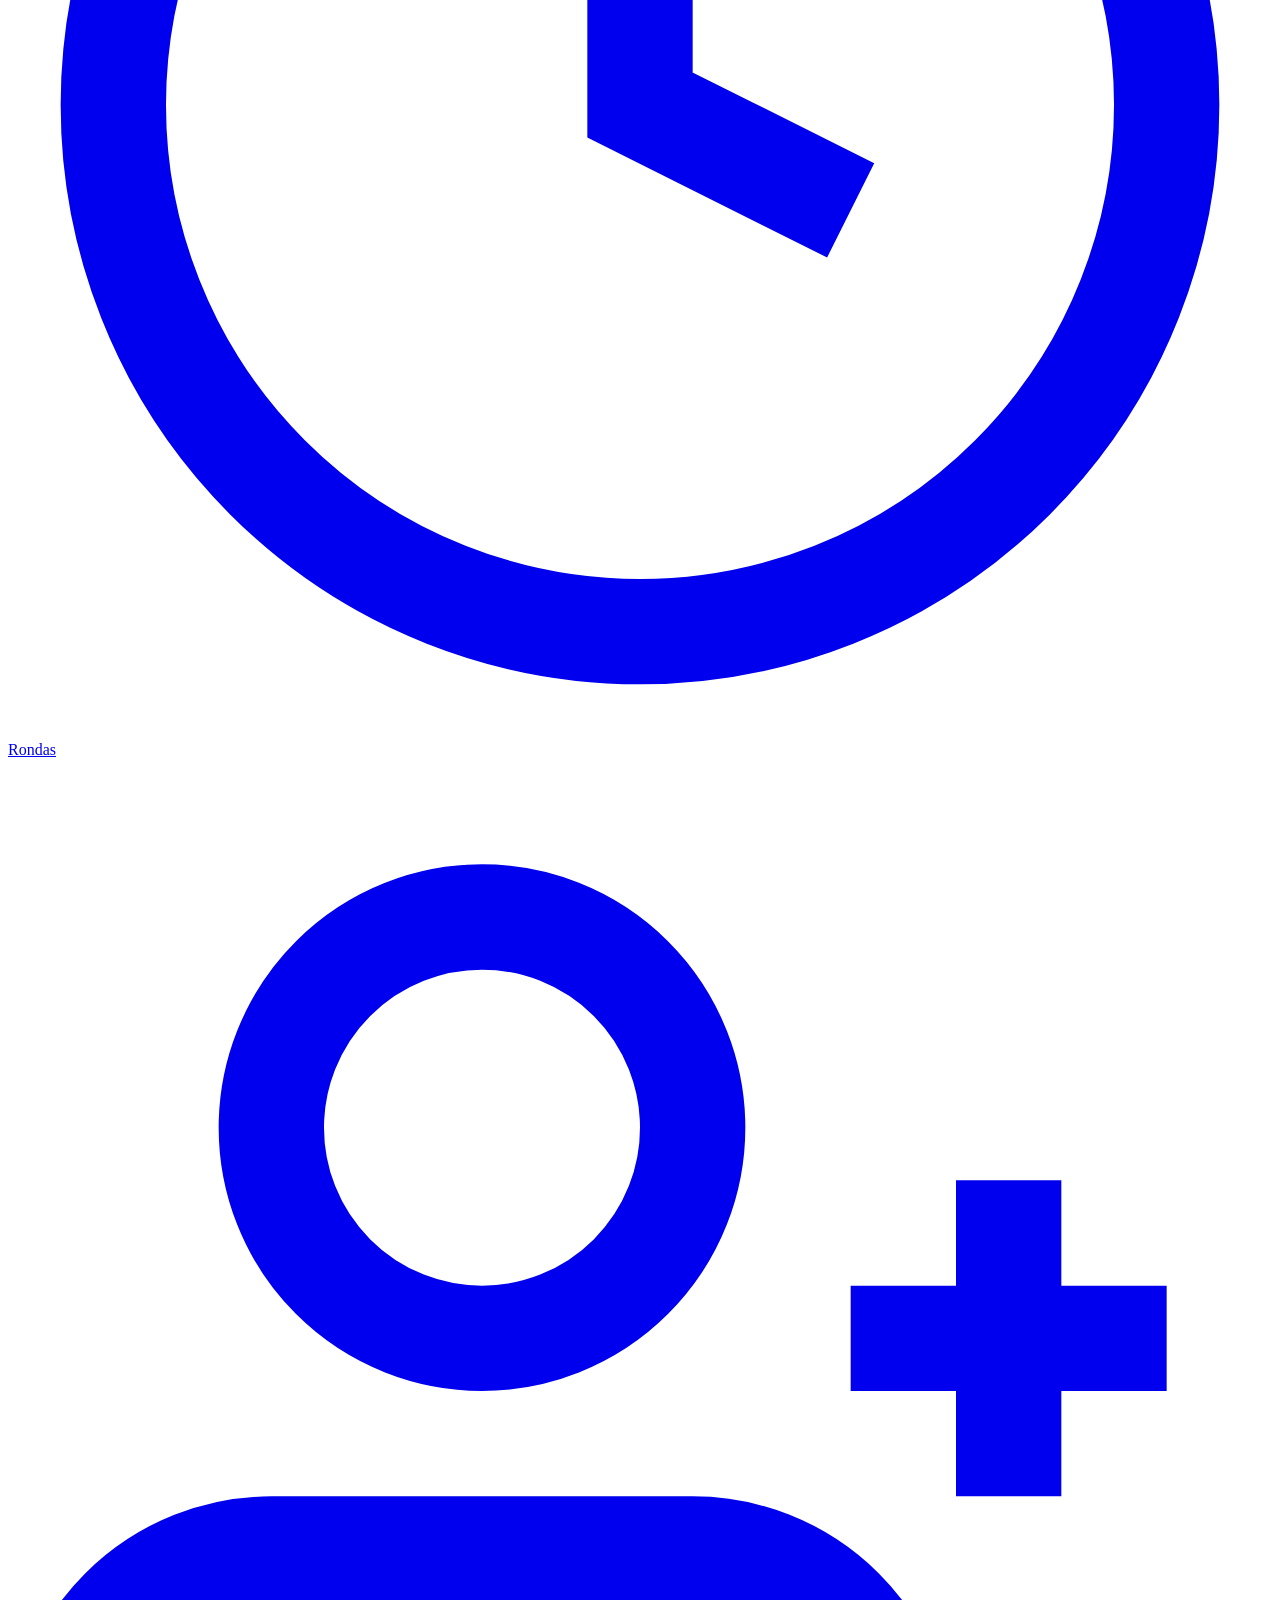
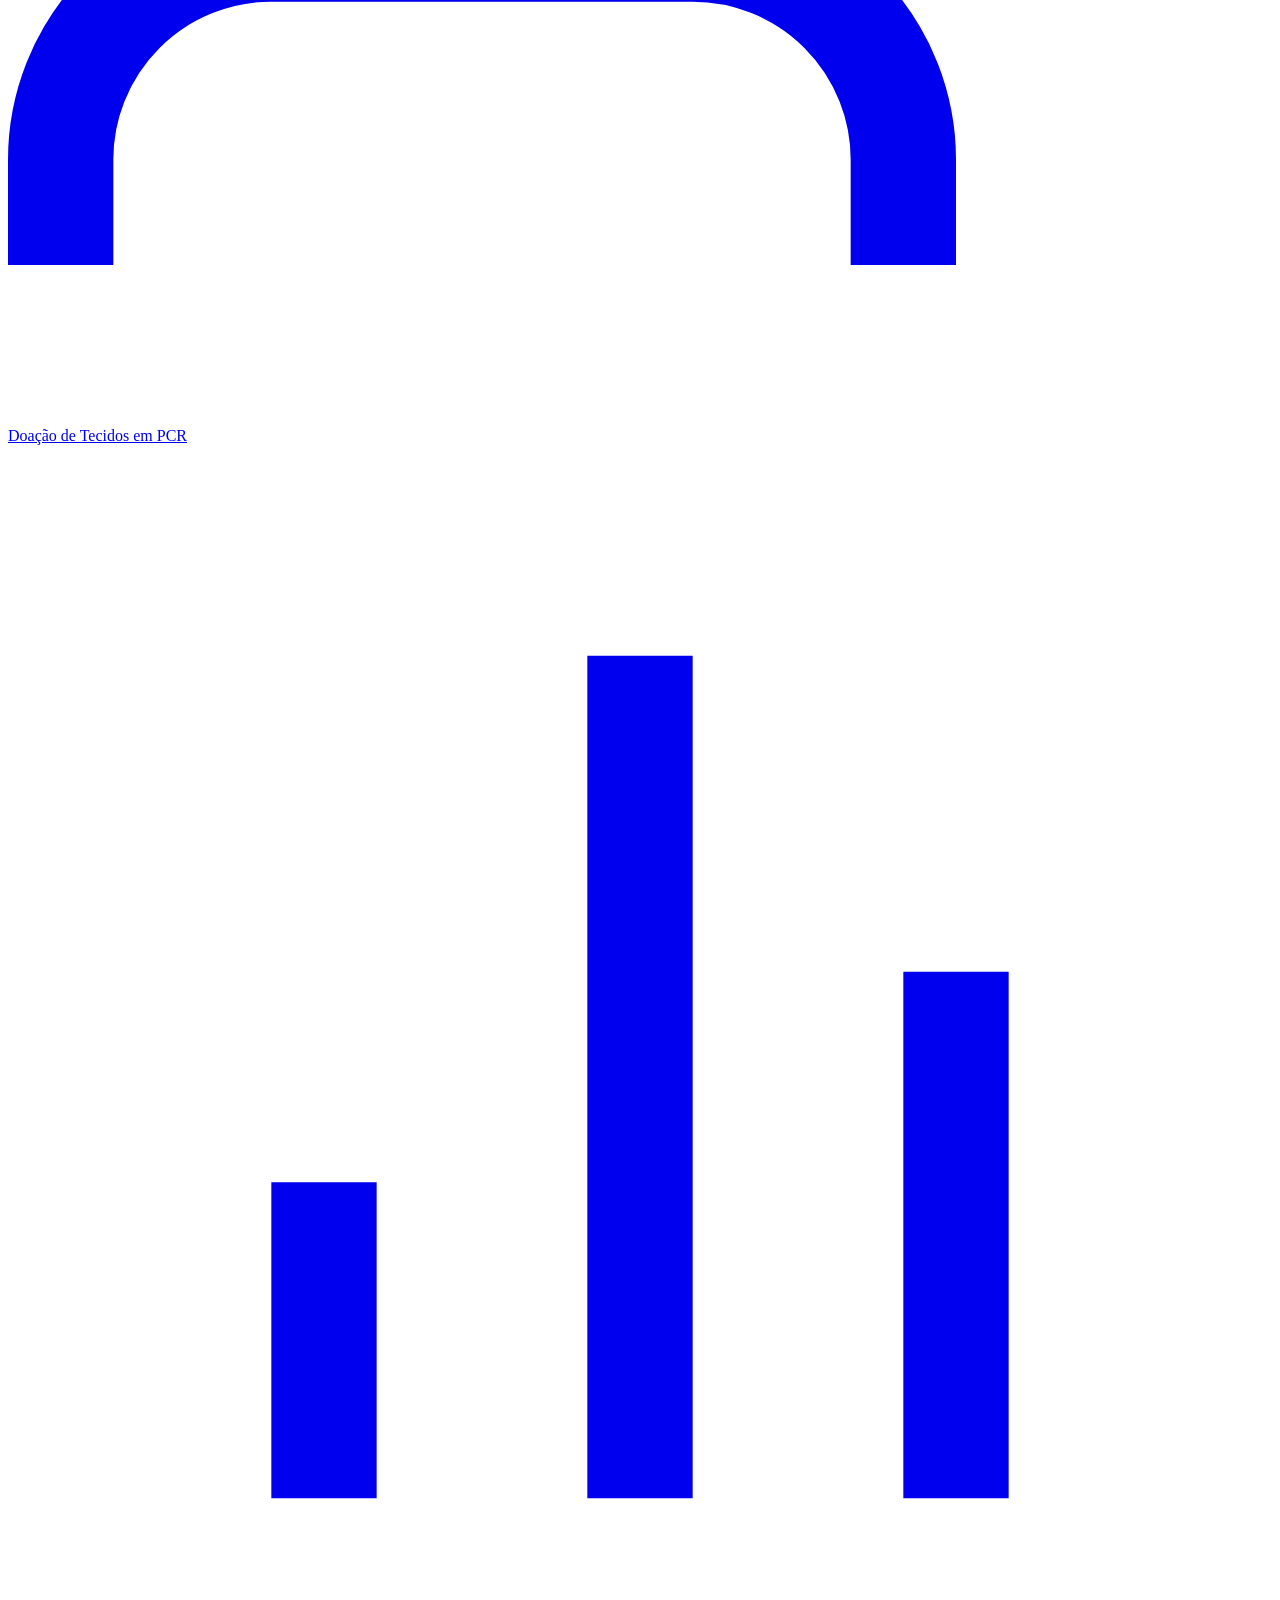
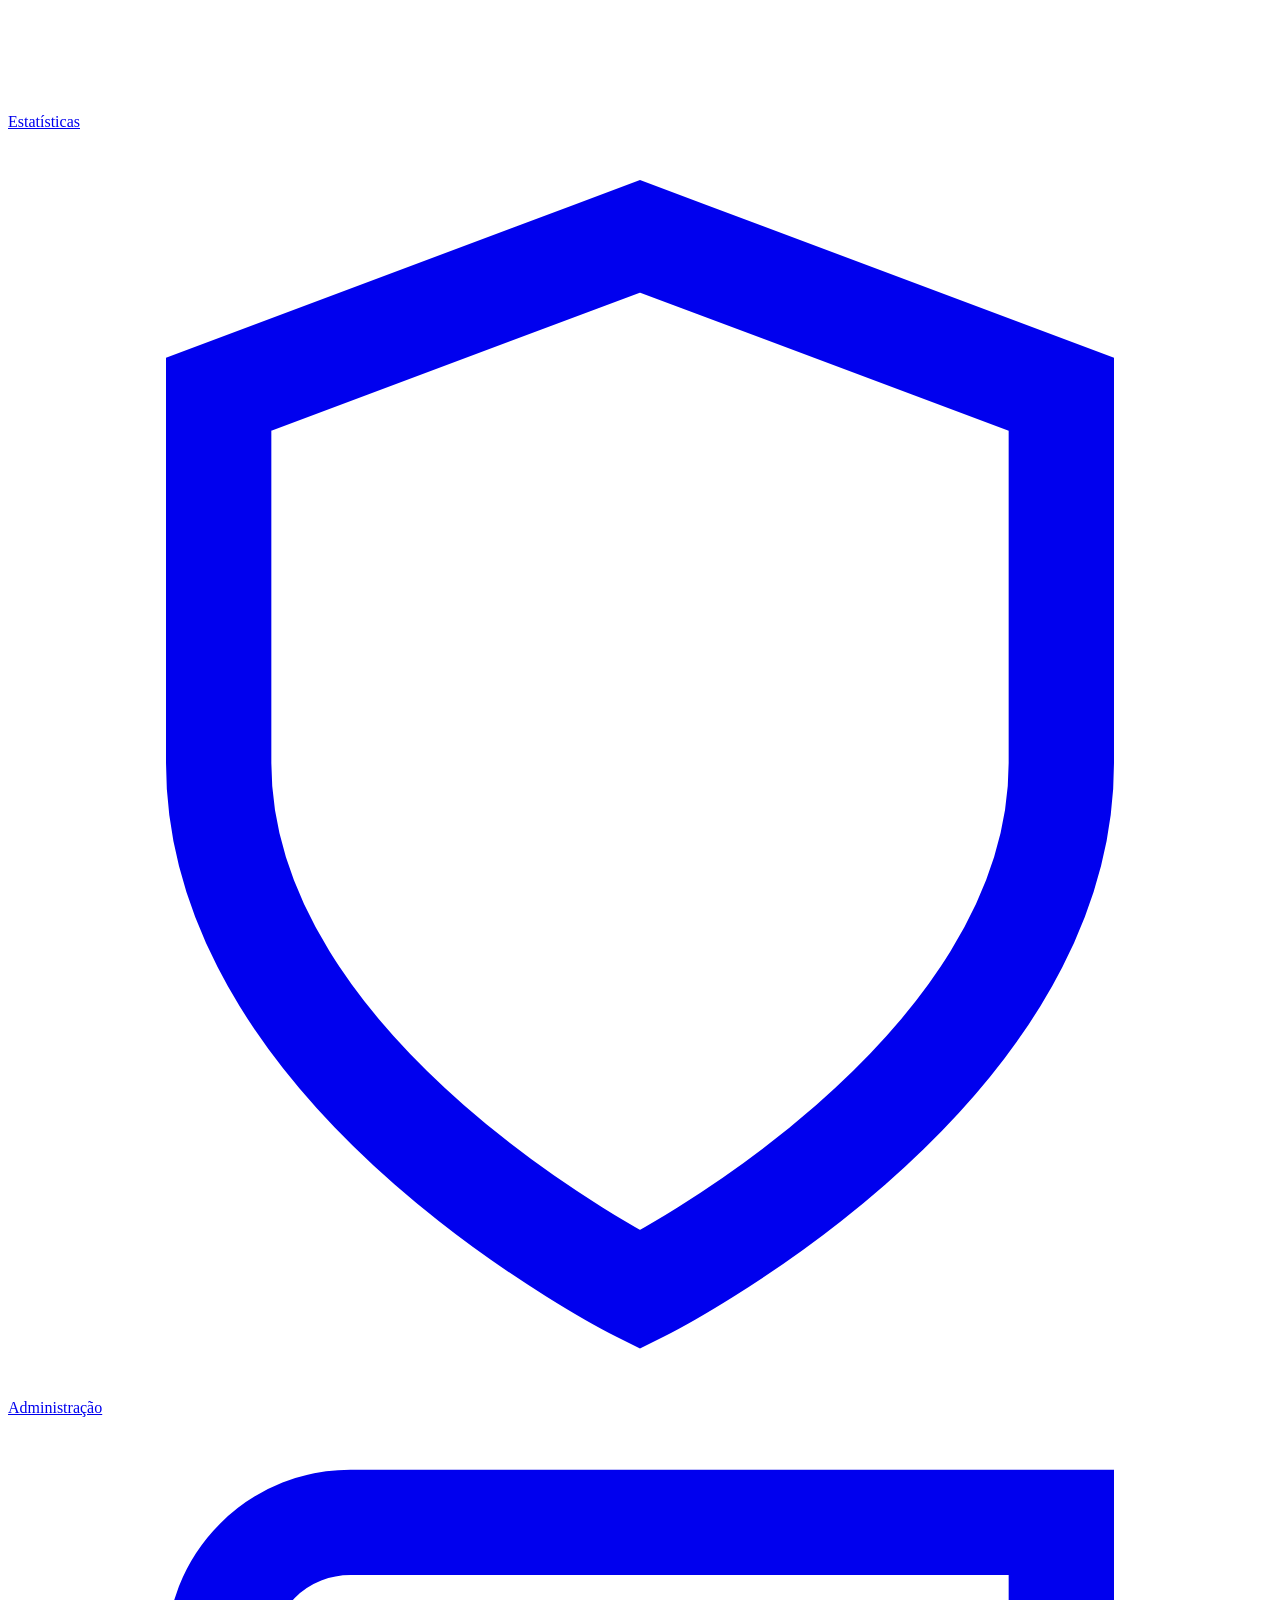
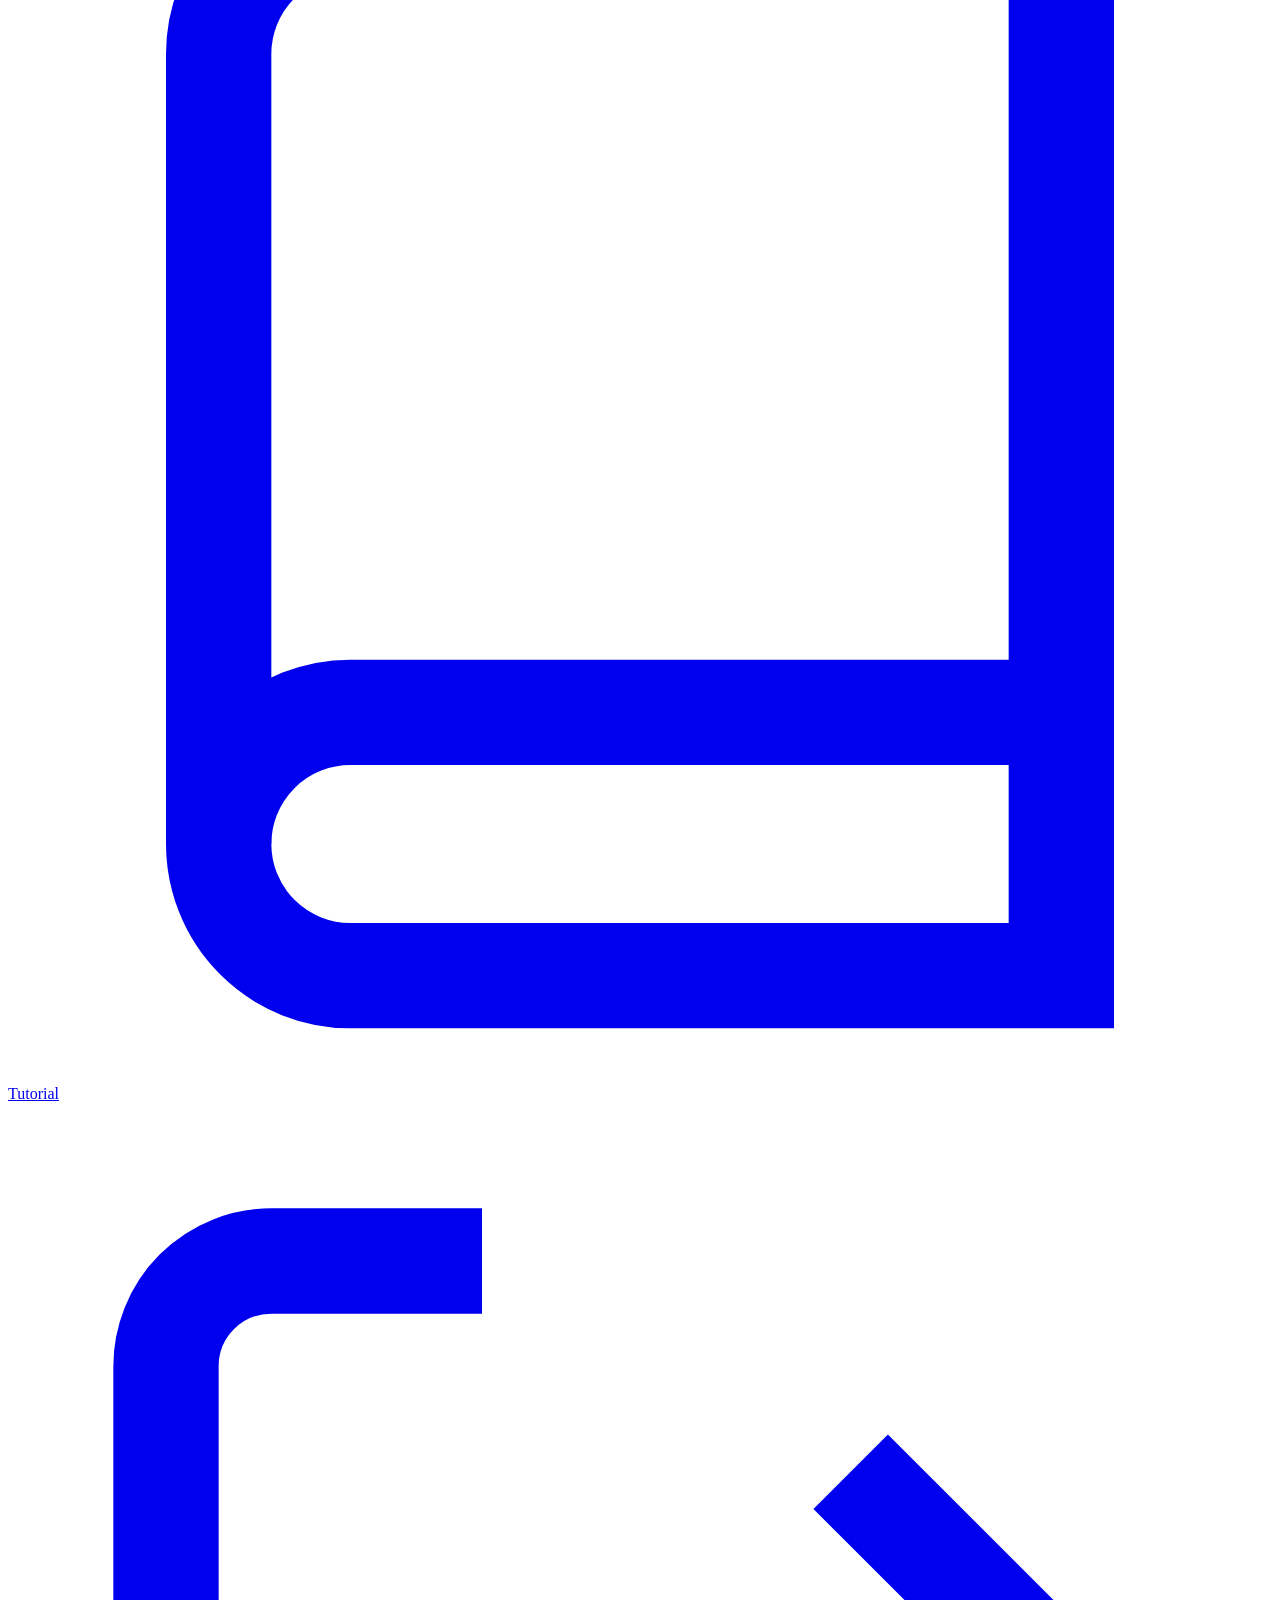
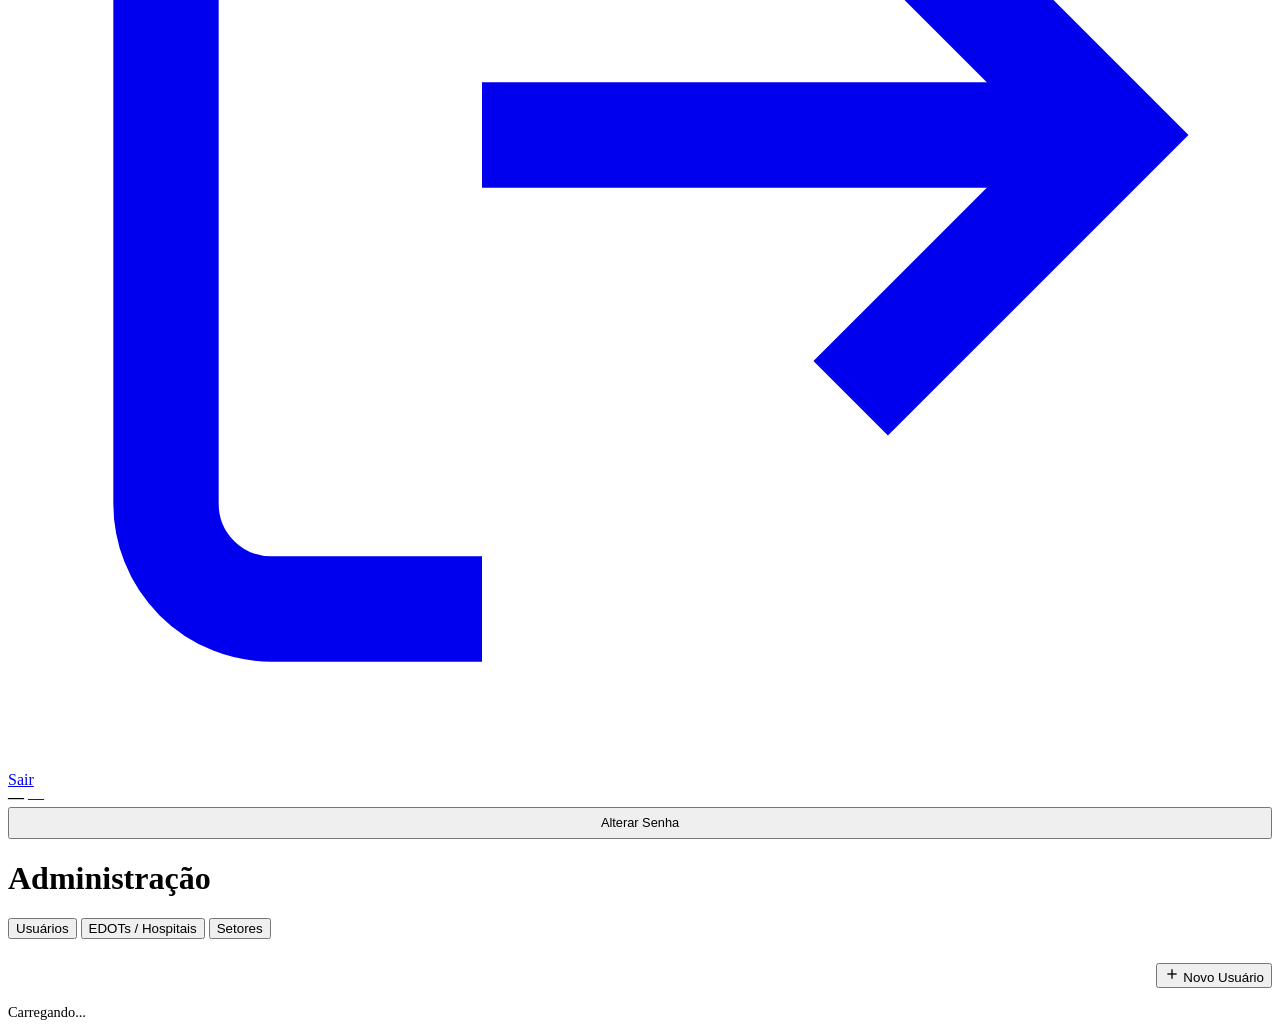
==== commit b68e5e51: "feat: renomear seção "Entrevistas" para "Doação de Tecidos em PCR" Renomeia a seção de forma abrange" ====
--- a/frontend/admin.html
+++ b/frontend/admin.html
@@ -28,7 +28,7 @@
       </a>
       <a href="/entrevista">
         <svg viewBox="0 0 24 24" fill="none" stroke="currentColor" stroke-width="2"><path d="M17 21v-2a4 4 0 0 0-4-4H5a4 4 0 0 0-4 4v2"/><circle cx="9" cy="7" r="4"/><line x1="19" y1="8" x2="19" y2="14"/><line x1="22" y1="11" x2="16" y2="11"/></svg>
-        Entrevistas
+        Doação de Tecidos em PCR
       </a>
       <a href="/stats">
         <svg viewBox="0 0 24 24" fill="none" stroke="currentColor" stroke-width="2"><line x1="18" y1="20" x2="18" y2="10"/><line x1="12" y1="20" x2="12" y2="4"/><line x1="6" y1="20" x2="6" y2="14"/></svg>
@@ -67,7 +67,7 @@
     <div style="display:flex;gap:.25rem;margin-bottom:1.5rem;border-bottom:2px solid var(--cinza-borda)">
       <button class="aba aba-ativa" data-aba="usuarios">Usuários</button>
       <button class="aba" data-aba="edots" id="aba-edots">EDOTs / Hospitais</button>
-      <button class="aba" data-aba="setores">Setores</button>
+      <button class="aba" data-aba="setores" id="aba-setores">Setores</button>
     </div>
 
     <!-- Painel: Usuários -->
